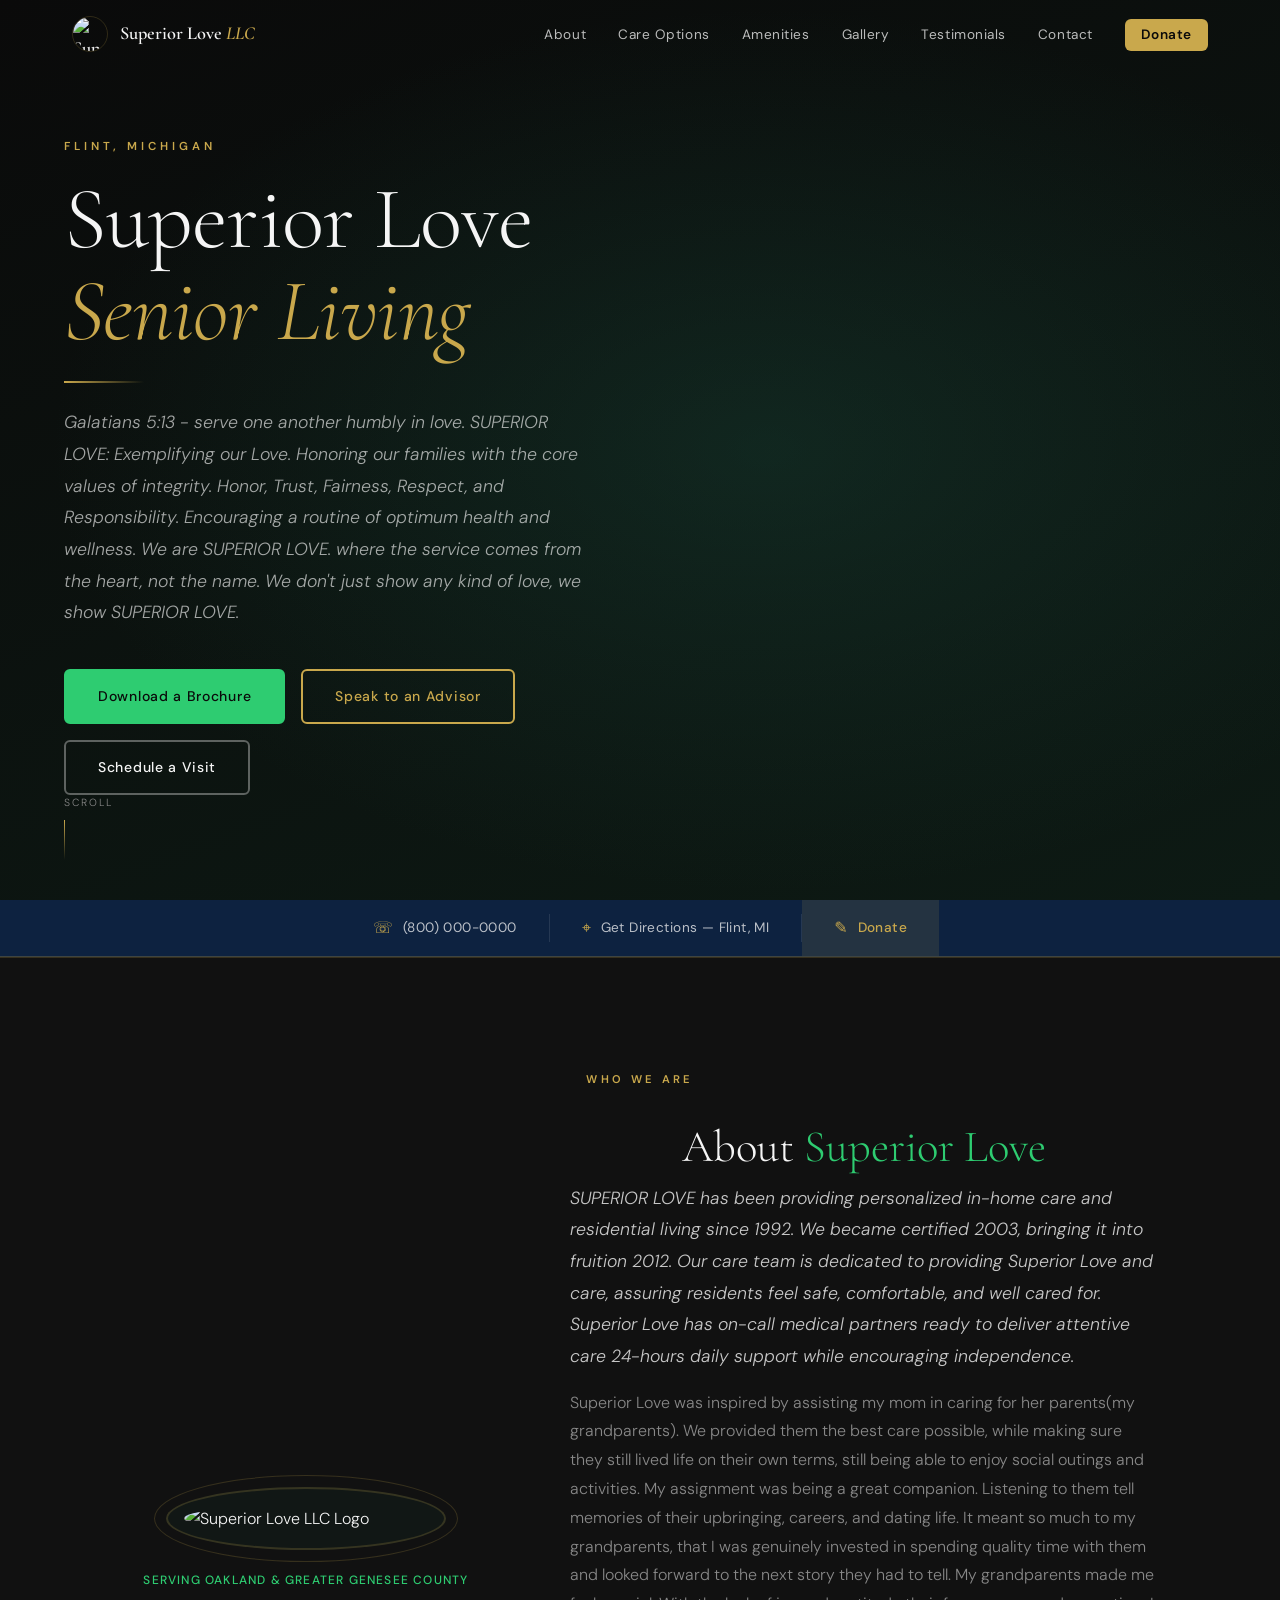
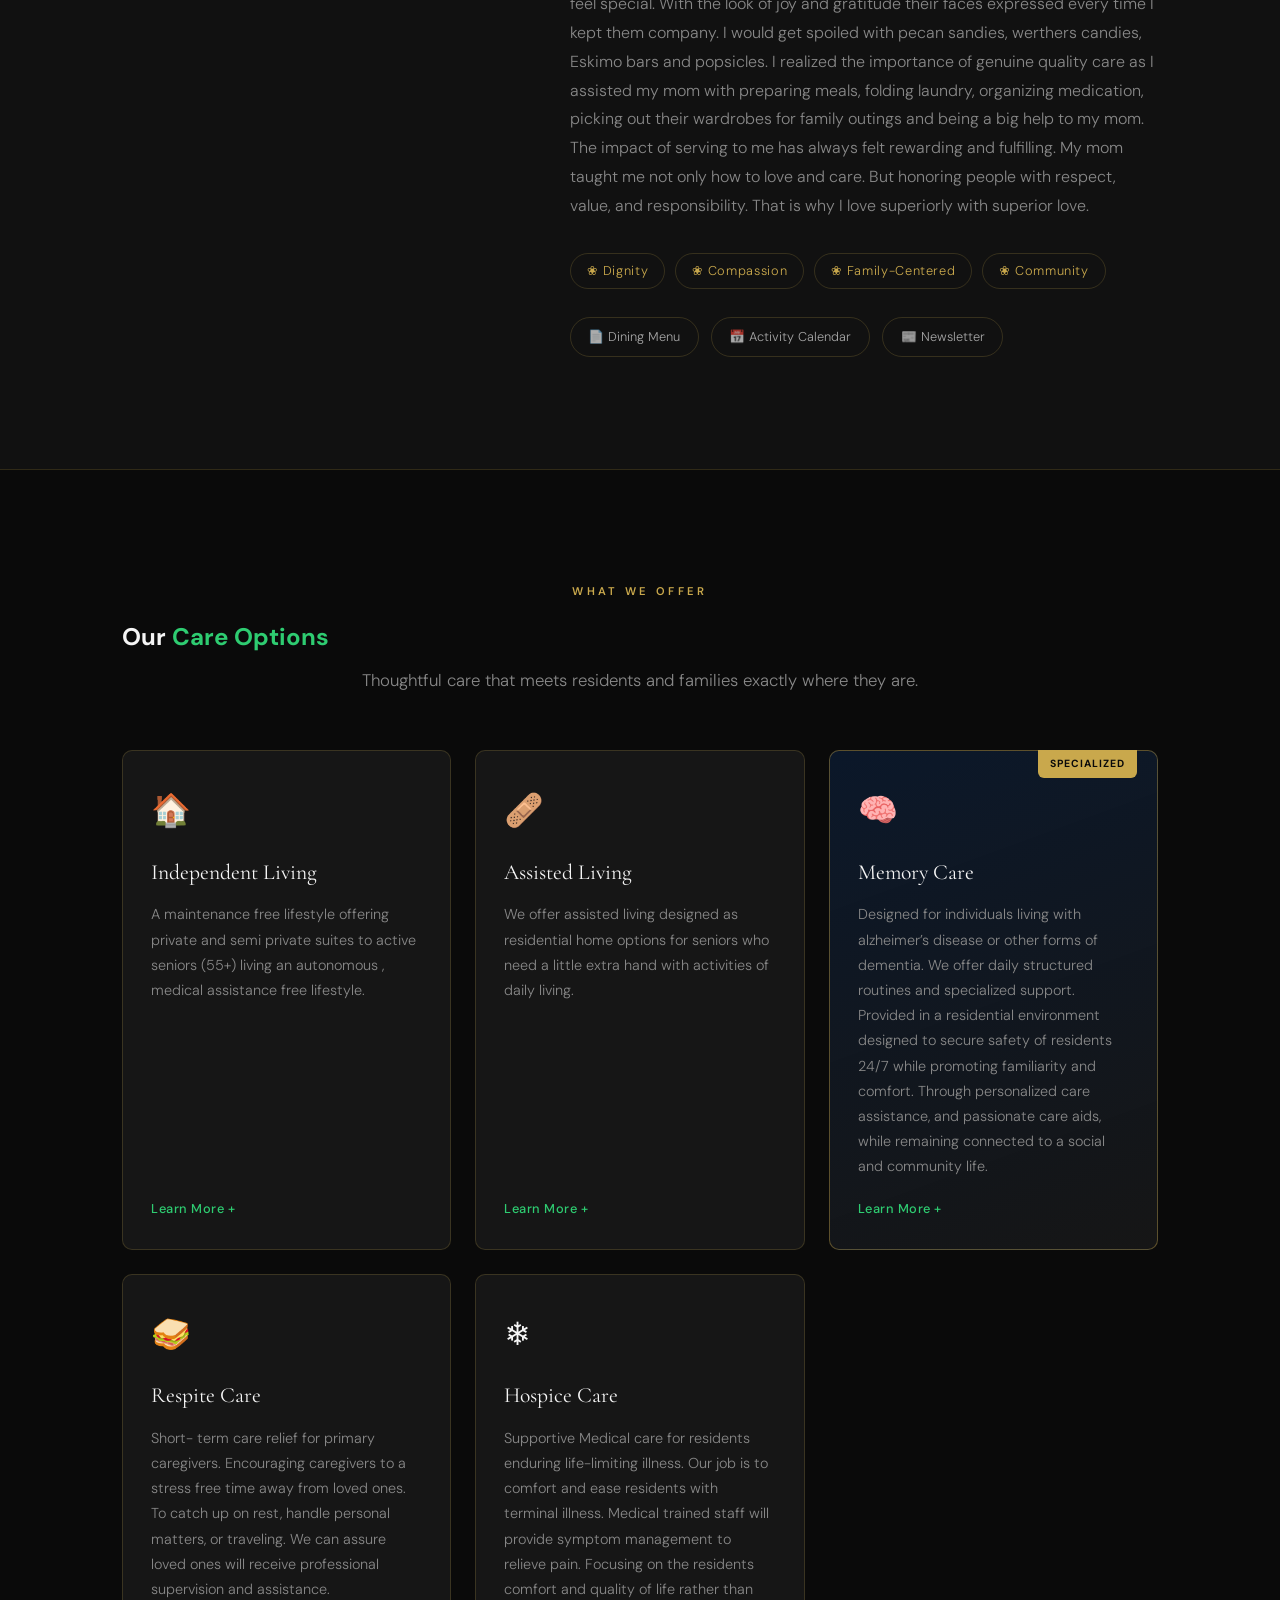
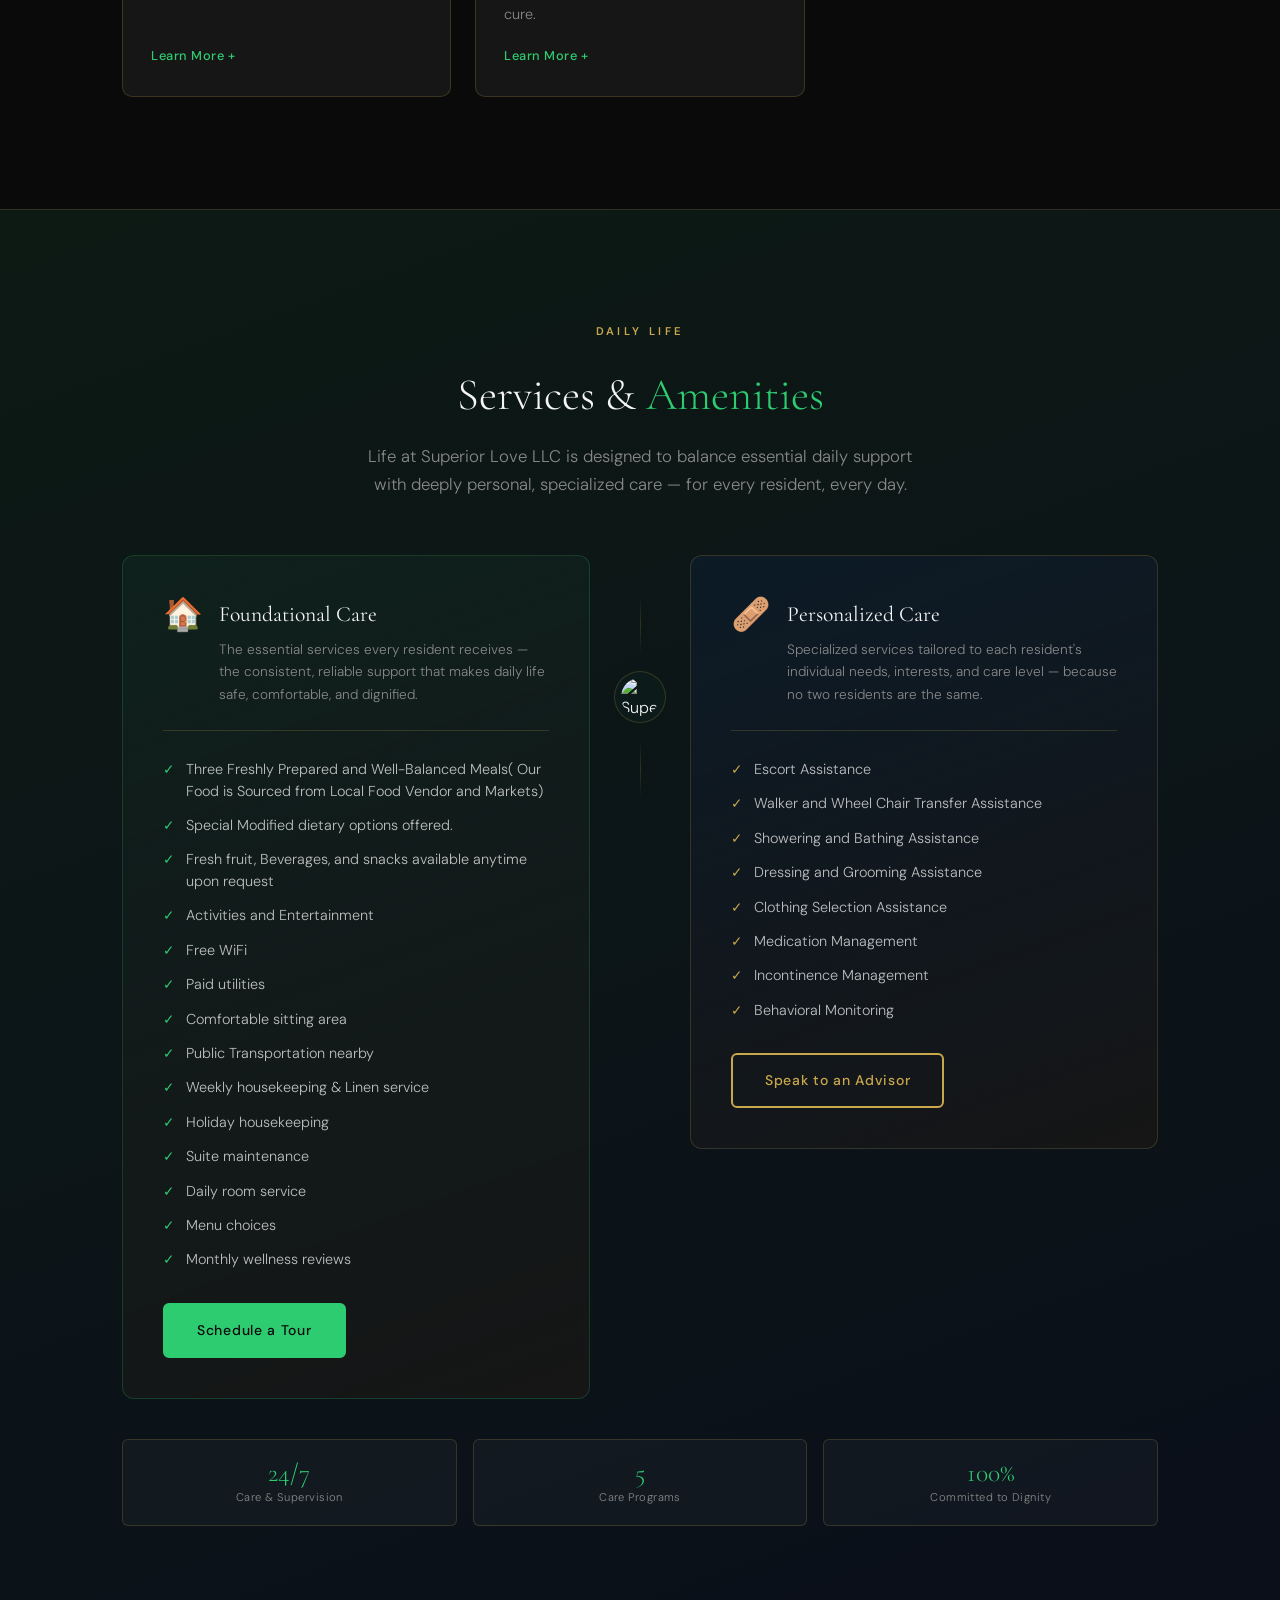
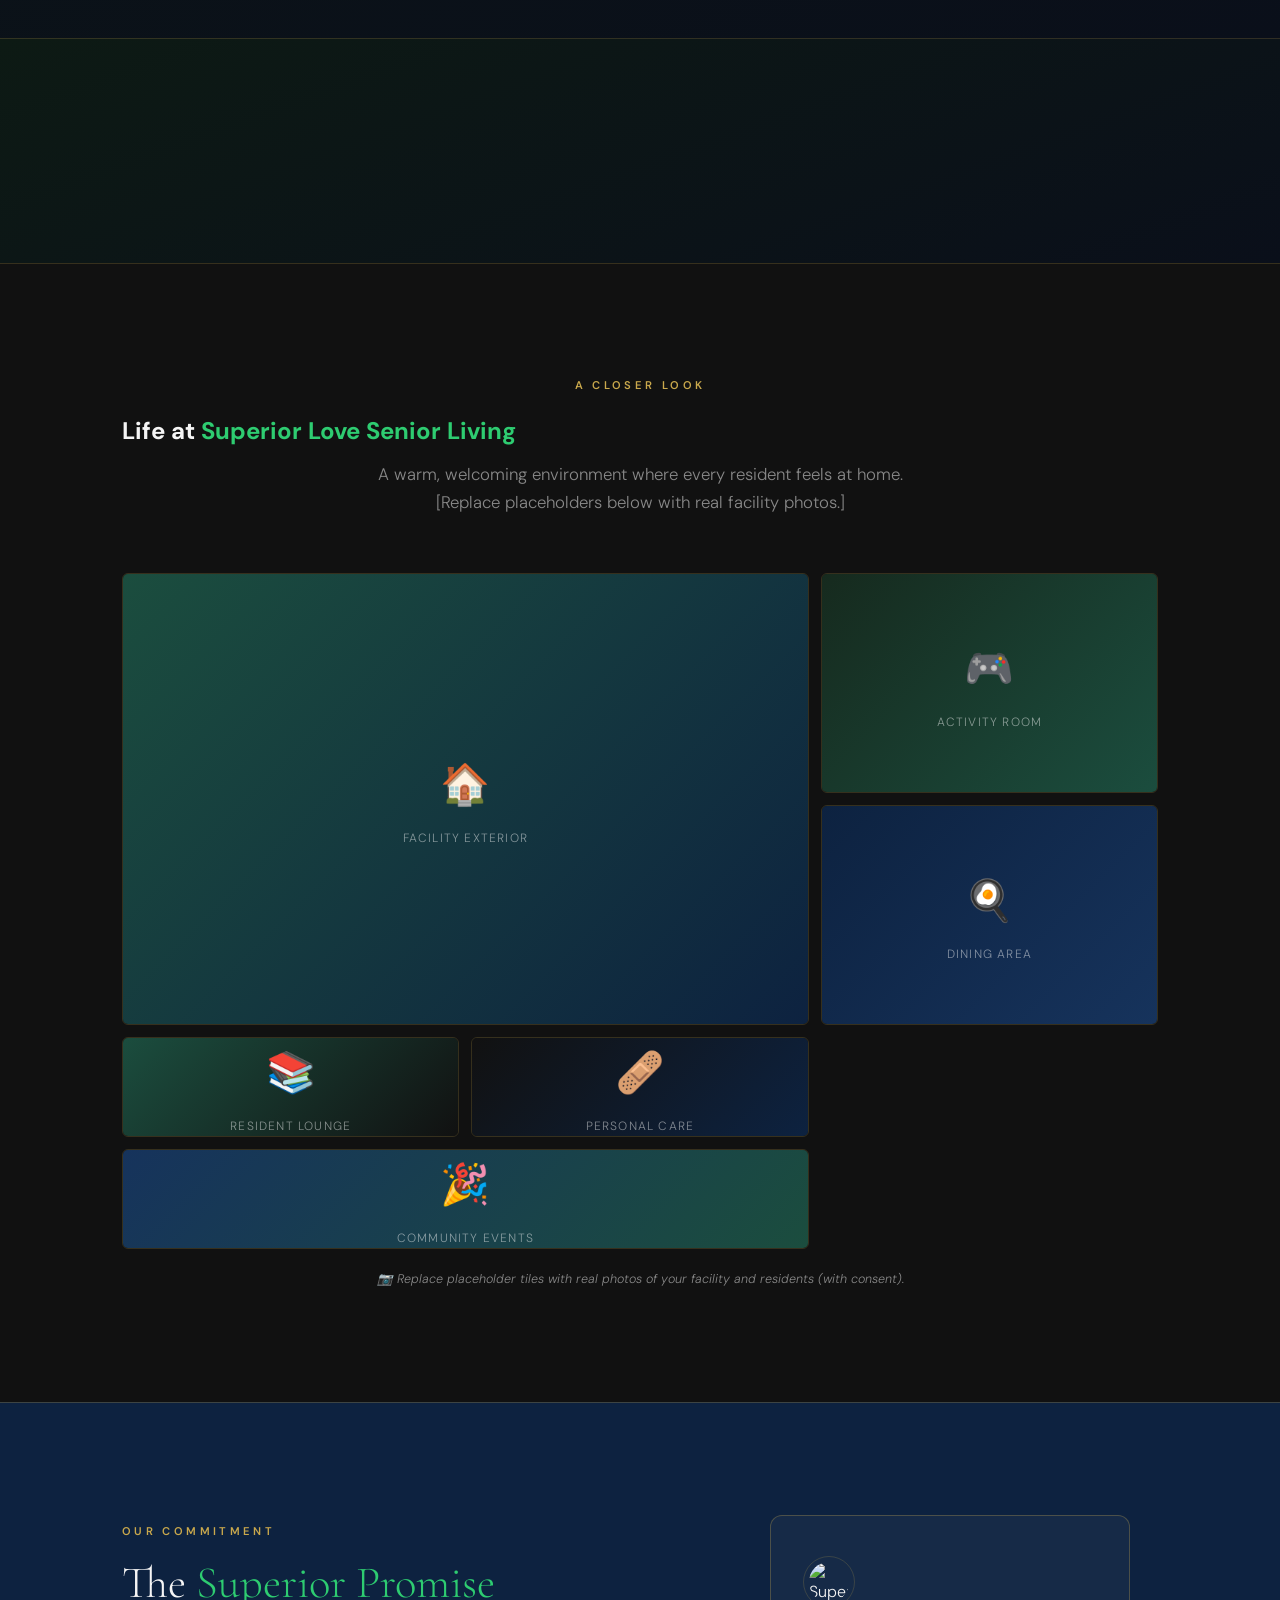
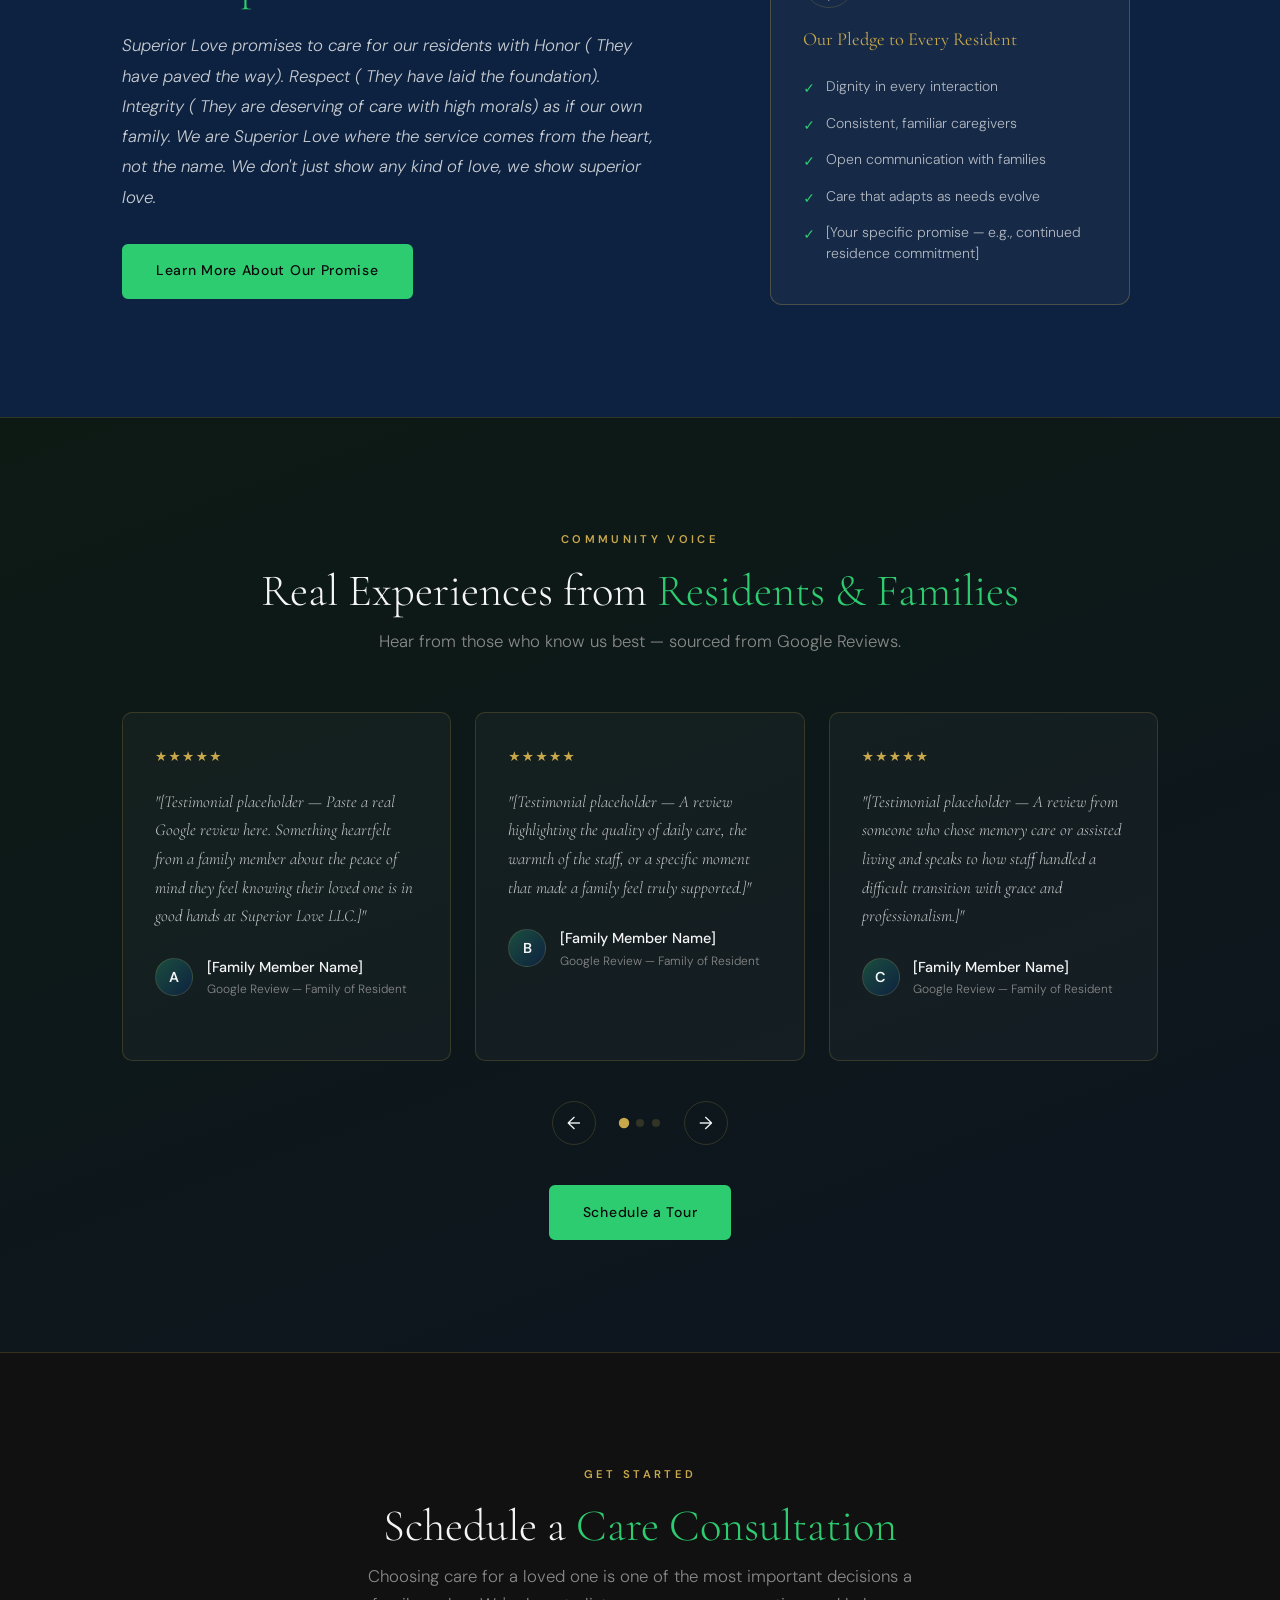
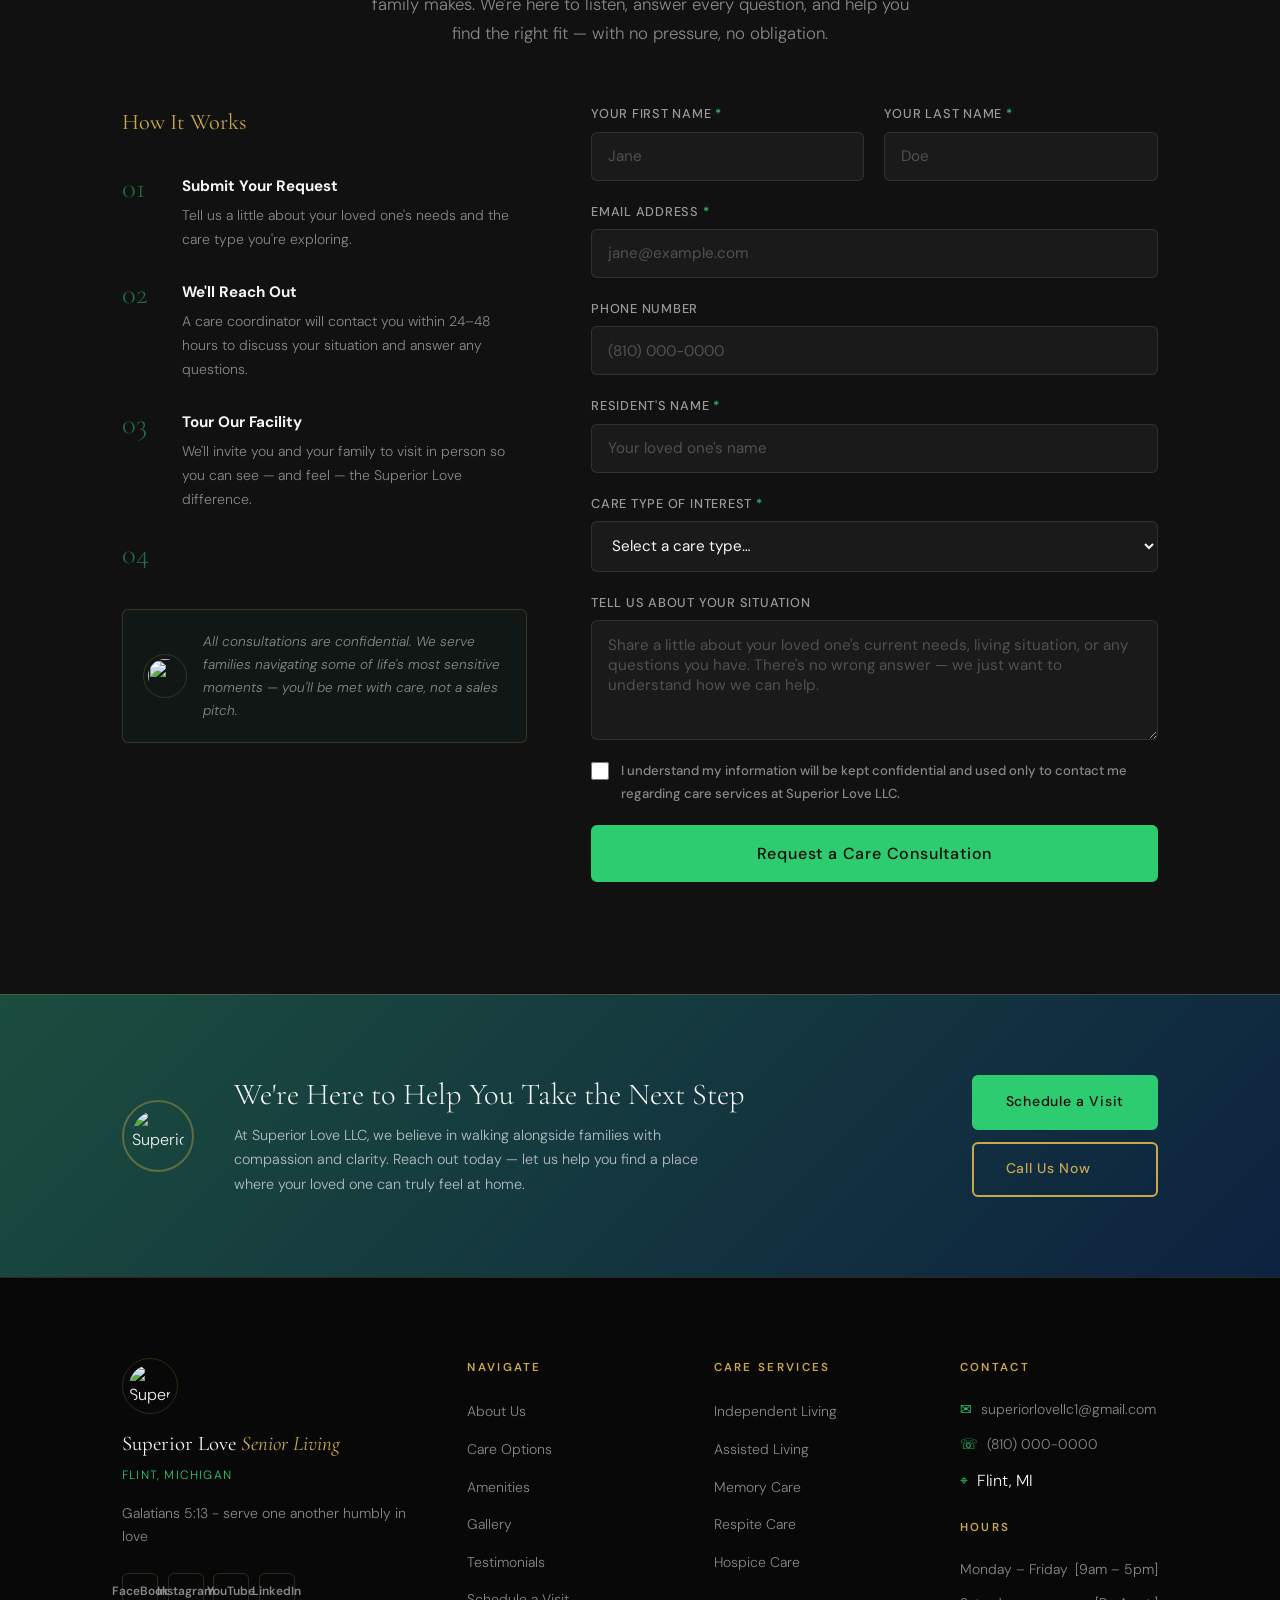
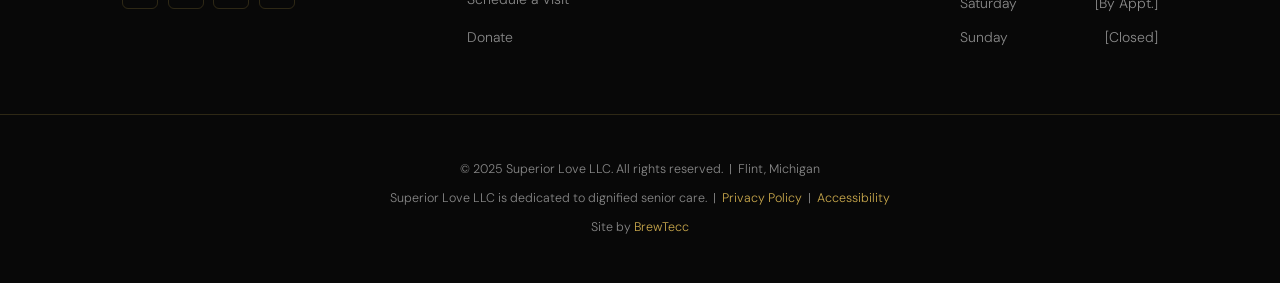
==== index.html @ c1c4e78f "modified:   index.html" ====
<!DOCTYPE html>
<html lang="en">
<head>
  <meta charset="UTF-8" />
  <meta name="viewport" content="width=device-width, initial-scale=1.0" />
  <title>Superior Love LLC — Senior Care Services | Flint, MI</title>
  <meta name="description" content="Superior Love Senior Living provides compassionate senior care in Flint, MI — including Assisted Living, Memory Care, Independent Living, Respite Care, and Hospice Care." />
  <link rel="preconnect" href="https://fonts.googleapis.com" />
  <link rel="preconnect" href="https://fonts.gstatic.com" crossorigin />
  <link href="https://fonts.googleapis.com/css2?family=Cormorant+Garamond:ital,wght@0,300;0,400;0,600;1,300;1,400&family=DM+Sans:wght@300;400;500;600&display=swap" rel="stylesheet" />
  <link rel="stylesheet" href="style.css" />
</head>
<body>

  <!-- ====================================================
       NAVBAR
       ==================================================== -->
  <nav id="navbar">
    <div class="nav-inner">
      <a href="#hero" class="nav-logo">
        <img src="logo.webp" alt="Superior Love Senior Living" />
        <span>Superior Love <em>LLC</em></span>
      </a>
      <button class="hamburger" id="hamburger" aria-label="Toggle menu">
        <span></span><span></span><span></span>
      </button>
      <ul class="nav-links" id="navLinks">
        <li><a href="#about">About</a></li>
        <li><a href="#care-options">Care Options</a></li>
        <li><a href="#amenities">Amenities</a></li>
        <li><a href="#gallery">Gallery</a></li>
        <li><a href="#testimonials">Testimonials</a></li>
        <li><a href="#contact">Contact</a></li>
        <li><a href="donate.html" class="nav-deposit">Donate</a></li>
      </ul>
    </div>
  </nav>

  <!-- ====================================================
       HERO
       ==================================================== -->
  <section id="hero">
    <div class="hero-chakra-bg">
      <img src="logo.webp" alt="" aria-hidden="true" class="chakra-watermark" />
    </div>
    <div class="hero-content">
      <p class="hero-eyebrow">Flint, Michigan</p>
      <h1>Superior Love <span class="italic-gold">Senior Living</span></h1>
      <div class="gold-rule"></div>
      <p class="hero-mission">
        <em>
  <span text-color="italic-gold">Galatians 5:13 - serve one another humbly in love.</span>
            SUPERIOR LOVE: Exemplifying our Love. 
            Honoring our families with the core values of integrity. 
            Honor, Trust, Fairness, Respect, and Responsibility. 
            Encouraging a routine of optimum health and wellness. 
            We are SUPERIOR LOVE. where the service comes from the heart, not the name. 
            We don't just show any kind of love, we show SUPERIOR LOVE.
</em>
      </p>
      <div class="hero-cta-group">
        <a href="#" class="btn btn-primary">Download a Brochure</a>
        <a href="#contact" class="btn btn-ghost">Speak to an Advisor</a>
        <a href="#booking" class="btn btn-outline-white">Schedule a Visit</a>
      </div>
    </div>
    <div class="hero-scroll-hint">
      <span>Scroll</span>
      <div class="scroll-line"></div>
    </div>
  </section>

  <!-- HERO INFO BAR -->
  <div class="hero-info-bar">
    <a href="tel:+18100000000" class="info-bar-item">
      <span class="info-bar-icon">&#9743;</span>
      <span>(800) 000-0000</span> <!-- This is where the main contacting phone number will be placed. Wait for the (800) number -->
    </a>
    <div class="info-bar-divider"></div>
    <a href="https://maps.google.com/?q=Superior+Love+LLC+Flint+MI" target="_blank" rel="noopener" class="info-bar-item">
      <span class="info-bar-icon">&#8982;</span>
      <span>Get Directions — Flint, MI</span>
    </a>
    <div class="info-bar-divider"></div>
    <a href="donate.html" class="info-bar-item info-bar-highlight">
      <span class="info-bar-icon">&#9998;</span>
      <span>Donate</span>
    </a>
  </div>

  <!-- ====================================================
       ABOUT
       ==================================================== -->
  <section id="about">
    <div class="section-label">Who We Are</div>
    <div class="about-inner container">
      <div class="about-image-col">
        <div class="about-img-frame">
          <img src="logo.webp" alt="Superior Love LLC Logo" class="about-logo" />
          <div class="about-img-accent"></div>
        </div>
        <div class="about-tag">Serving Oakland &amp; Greater Genesee County</div>
      </div>
      <div class="about-text-col">
        <h2>About <span class="green-text">Superior Love</span></h2>
        <p class="about-lead">SUPERIOR LOVE has been providing personalized in-home care and residential living since 1992. 
                              We became certified 2003, bringing it into fruition 2012.
                              Our care team is dedicated to providing Superior Love and care, assuring residents feel safe, comfortable, and well cared for. 
                              Superior Love has on-call medical partners ready to deliver attentive care 24-hours daily support while encouraging independence.
        </p>

        <p class="about-body">Superior Love  was inspired by assisting my mom in caring for her parents(my grandparents). 
                              We provided them the best care possible, while making sure they still lived life on their own terms, still being able to enjoy social outings and activities. 
                              My assignment was being a great companion. 
                              Listening to them tell memories of their upbringing, careers, and dating life. 
                              It meant so much to my grandparents, that I was genuinely invested in spending quality time with them and looked forward to the next story they had to tell. 
                              My grandparents made me feel special. 
                              With the look of joy and gratitude their faces expressed every time I kept them company. I would get spoiled with pecan sandies, werthers candies, Eskimo bars and popsicles.
                              I realized the importance of genuine quality care as I assisted my mom with preparing meals, folding laundry, organizing medication, picking out their wardrobes for family outings and being a big help to my mom. 
                              The impact of serving to me has always felt rewarding and fulfilling. 
                              My mom taught me not only how to love and care. 
                              But honoring people with respect, value, and responsibility. 
                              That is why I love superiorly with superior love.</p>
        <div class="about-values">
          <div class="value-chip">&#10048; Dignity</div>
          <div class="value-chip">&#10048; Compassion</div>
          <div class="value-chip">&#10048; Family-Centered</div>
          <div class="value-chip">&#10048; Community</div>
        </div>
        <div class="about-doc-links">
          <a href="#" class="doc-link">&#128196; Dining Menu</a>
          <a href="#" class="doc-link">&#128197; Activity Calendar</a>
          <a href="#" class="doc-link">&#128240; Newsletter</a>
        </div>
      </div>
    </div>
  </section>

  <!-- ====================================================
       CARE OPTIONS
       ==================================================== -->
  <section id="care-options">
    <div class="section-label">What We Offer</div>
    <div class="container">
      <h2>Our <span class="green-text">Care Options</span></h2>
      <p class="section-sub">Thoughtful care that meets residents and families exactly where they are.</p>

      <!-- CARE TILES -->
      <div class="care-tiles">

        <div class="care-tile">
          <div class="care-tile-icon">&#127968;</div>
          <h3>Independent Living</h3>
          <p>A maintenance free lifestyle offering private and semi private suites to active seniors (55+) living  an autonomous , medical assistance free lifestyle. </p>
          <button class="care-tile-expand" aria-expanded="false" data-target="il-detail">Learn More +</button>
          <div class="care-tile-detail" id="il-detail">
            <ul>
              <li>Social programming &amp; life enrichment activities</li>
              <li>Housekeeping and laundry services</li>
              <li>Meal plans with dietary accommodations</li>
              <li>Transportation coordination</li>
              <li>Who it's for: Active seniors needing minimal daily assistance</li>
            </ul>
          </div>
        </div>

        <div class="care-tile">
          <div class="care-tile-icon">&#129657;</div>
          <h3>Assisted Living</h3>
          <p>We offer assisted living designed as residential home options for seniors who need a little extra hand with activities of daily living.</p>
          <button class="care-tile-expand" aria-expanded="false" data-target="al-detail">Learn More +</button>
          <div class="care-tile-detail" id="al-detail">
            <ul>
              <li>24-hour care and supervision</li>
              <li>Assistance with activities of daily living</li>
              <li>Medication management and reminders</li>
              <li>Individualized care plans in coordination with healthcare providers</li>
              <li>Who it's for: Seniors needing regular daily assistance</li>
            </ul>
          </div>
        </div>

        <div class="care-tile care-tile-featured">
          <div class="care-tile-badge">Specialized</div>
          <div class="care-tile-icon">&#129504;</div>
          <h3>Memory Care</h3>
          <p>Designed for individuals living with alzheimer’s disease or other forms of dementia. We offer daily structured routines and specialized support. 
            Provided in a residential environment designed to secure safety of residents 24/7 while promoting familiarity and comfort. 
            Through personalized care assistance, and passionate care aids, while remaining connected to a social and community life.</p>
          <button class="care-tile-expand" aria-expanded="false" data-target="mc-detail">Learn More +</button>
          <div class="care-tile-detail" id="mc-detail">
            <ul>
              <li>Secure environment with specialized safety measures</li>
              <li>Cognitive engagement programming</li>
              <li>24-hour supervision and behavioral support</li>
              <li>Regular family communication and support</li>
              <li>Who it's for: Individuals with Alzheimer's, dementia, or related conditions</li>
            </ul>
          </div>
        </div>

        <div class="care-tile">
          <div class="care-tile-icon">&#129386;</div>
          <h3>Respite Care</h3>
          <p>Short- term care relief for primary caregivers. Encouraging caregivers to a stress free time away from loved ones. 
            To  catch up on rest, handle personal matters, or traveling. 
            We can assure loved ones will receive professional supervision and assistance.</p>
          <button class="care-tile-expand" aria-expanded="false" data-target="rc-detail">Learn More +</button>
          <div class="care-tile-detail" id="rc-detail">
            <ul>
              <li>Flexible duration — hours to several weeks</li>
              <li>All personal care and daily living assistance</li>
              <li>Companionship and social engagement</li>
              <li>Planned or emergency availability</li>
              <li>Who it's for: Family caregivers who need temporary relief</li>
            </ul>
          </div>
        </div>

        <div class="care-tile">
          <div class="care-tile-icon">&#10052;</div>
          <h3>Hospice Care</h3>
          <p>Supportive Medical care for residents enduring life-limiting illness. 
            Our job is to comfort and ease residents with terminal illness. 
            Medical trained staff will provide symptom management to relieve pain. 
            Focusing on the residents comfort and quality of life rather than cure.</p>
          <button class="care-tile-expand" aria-expanded="false" data-target="hc-detail">Learn More +</button>
          <div class="care-tile-detail" id="hc-detail">
            <ul>
              <li>Pain and symptom management</li>
              <li>Emotional and spiritual counseling</li>
              <li>Family support services and bereavement follow-up</li>
              <li>Available in-home, in-facility, or preferred setting</li>
              <li>Who it's for: Individuals with a terminal diagnosis and their families</li>
            </ul>
          </div>
        </div>

      </div>
    </div>
  </section>

  <!-- ====================================================
       AMENITIES
       ==================================================== -->
  <section id="amenities">
  <div class="container">
    <div class="section-label">Daily Life</div>
    <h2 style="text-align:center; font-family:var(--font-display); font-size:clamp(2rem,4vw,2.8rem); font-weight:300; margin-bottom:0.5rem;">Services &amp; <span class="green-text">Amenities</span></h2>
    <p class="section-sub">Life at Superior Love LLC is designed to balance essential daily support with deeply personal, specialized care — for every resident, every day.</p>

    <div class="amenities-split">

      <!-- LEFT: BASIC CARE -->
      <div class="amenities-panel amenities-panel-basic">
        <div class="amenities-panel-header">
          <div class="amenities-panel-icon">&#127968;</div>
          <div>
            <h3>Foundational Care</h3>
            <p>The essential services every resident receives — the consistent, reliable support that makes daily life safe, comfortable, and dignified.</p>
          </div>
        </div>
        <ul class="amenities-list-split">
          <li><span class="amenity-check">&#10003;</span> Three Freshly Prepared and Well-Balanced Meals( Our Food is Sourced from Local Food Vendor and Markets)</li>
          <li><span class="amenity-check">&#10003;</span> Special Modified dietary options offered.</li>
          <li><span class="amenity-check">&#10003;</span> Fresh fruit, Beverages, and snacks available anytime upon request</li>
          <li><span class="amenity-check">&#10003;</span> Activities and Entertainment</li>
          <li><span class="amenity-check">&#10003;</span> Free WiFi</li>
          <li><span class="amenity-check">&#10003;</span> Paid utilities</li>
          <li><span class="amenity-check">&#10003;</span> Comfortable sitting area</li>
          <li><span class="amenity-check">&#10003;</span> Public Transportation nearby</li>
          <li><span class="amenity-check">&#10003;</span> Weekly housekeeping & Linen service</li>
          <li><span class="amenity-check">&#10003;</span> Holiday housekeeping</li>
          <li><span class="amenity-check">&#10003;</span> Suite maintenance</li>
          <li><span class="amenity-check">&#10003;</span> Daily room service</li>
          <li><span class="amenity-check">&#10003;</span> Menu choices</li>
          <li><span class="amenity-check">&#10003;</span> Monthly wellness reviews</li>
        </ul>
        <a href="#booking" class="btn btn-primary" style="margin-top:2rem; display:inline-block;">Schedule a Tour</a>
      </div>

      <!-- DIVIDER -->
      <div class="amenities-divider">
        <div class="amenities-divider-line"></div>
        <img src="logo.webp" alt="Superior Love LLC" class="amenities-divider-logo" />
        <div class="amenities-divider-line"></div>
      </div>

      <!-- RIGHT: PERSONALIZED CARE -->
      <div class="amenities-panel amenities-panel-personal">
        <div class="amenities-panel-header">
          <div class="amenities-panel-icon">&#129657;</div>
          <div>
            <h3>Personalized Care</h3>
            <p>Specialized services tailored to each resident's individual needs, interests, and care level — because no two residents are the same.</p>
          </div>
        </div>
        <ul class="amenities-list-split">
          <li><span class="amenity-check amenity-check-gold">&#10003;</span> Escort Assistance</li>
          <li><span class="amenity-check amenity-check-gold">&#10003;</span> Walker and Wheel Chair Transfer Assistance</li>
          <li><span class="amenity-check amenity-check-gold">&#10003;</span> Showering and Bathing Assistance</li>
          <li><span class="amenity-check amenity-check-gold">&#10003;</span> Dressing and Grooming Assistance</li>
          <li><span class="amenity-check amenity-check-gold">&#10003;</span> Clothing Selection Assistance</li>
          <li><span class="amenity-check amenity-check-gold">&#10003;</span> Medication Management</li>
          <li><span class="amenity-check amenity-check-gold">&#10003;</span> Incontinence Management</li>
          <li><span class="amenity-check amenity-check-gold">&#10003;</span> Behavioral Monitoring</li>
        </ul>
        <a href="#contact" class="btn btn-ghost" style="margin-top:2rem; display:inline-block;">Speak to an Advisor</a>
      </div>

    </div>

    <!-- STATS ROW (moved from old visual column) -->
    <div class="amenities-stats-row">
      <div class="amenities-stat">
        <span class="stat-number">24/7</span>
        <span class="stat-label">Care &amp; Supervision</span>
      </div>
      <div class="amenities-stat">
        <span class="stat-number">5</span>
        <span class="stat-label">Care Programs</span>
      </div>
      <div class="amenities-stat">
        <span class="stat-number">100%</span>
        <span class="stat-label">Committed to Dignity</span>
      </div>
    </div>
  </div>
</section>
  <section id="amenities">
    <div class="amenities-inner">
      <div class="amenities-text">
        <div class="section-label" style="text-align:left;">Daily Life</div>
        <h2>Services &amp; <span class="green-text">Amenities</span></h2>
        <p class="amenities-sub">Life at Superior Love Senior Living is designed to balance daily support with meaningful moments, genuine connection, and the simple comforts of home.</p>
        <ul class="amenities-list">
          <li><span class="amenity-check">&#10003;</span> 24-hour care and supervision</li>
          <li><span class="amenity-check">&#10003;</span> Assistance with activities of daily living</li>
          <li><span class="amenity-check">&#10003;</span> Medication management</li>
          <li><span class="amenity-check">&#10003;</span> Housekeeping and laundry</li>
          <li><span class="amenity-check">&#10003;</span> Three daily meals with snacks and dietary accommodations</li>
          <li><span class="amenity-check">&#10003;</span> Social activities and life enrichment programs</li>
          <li><span class="amenity-check">&#10003;</span> Spiritual care and optional worship opportunities</li>
          <li><span class="amenity-check">&#10003;</span> Care coordination with home health, hospice, and therapy providers</li>
          <li><span class="amenity-check">&#10003;</span> Secure memory care environment with added safety measures</li>
          <li><span class="amenity-check">&#10003;</span> Transportation assistance</li>
        </ul>
        <a href="#booking" class="btn btn-primary" style="margin-top:2rem; display:inline-block;">Schedule a Tour</a>
      </div>
      <div class="amenities-visual">
        <div class="amenities-logo-display">
          <img src="logo.webp" alt="Superior Love LLC" class="amenities-logo" />
          <div class="amenities-ring amenities-ring-1"></div>
          <div class="amenities-ring amenities-ring-2"></div>
          <div class="amenities-ring amenities-ring-3"></div>
        </div>
        <div class="amenities-stat-group">
          <div class="amenities-stat">
            <span class="stat-number">24/7</span>
            <span class="stat-label">Care &amp; Supervision</span>
          </div>
          <div class="amenities-stat">
            <span class="stat-number">5</span>
            <span class="stat-label">Care Programs</span>
          </div>
          <div class="amenities-stat">
            <span class="stat-number">100%</span>
            <span class="stat-label">Committed to Dignity</span>
          </div>
        </div>
      </div>
    </div>
  </section>

  <!-- ====================================================
       GALLERY
       ==================================================== -->
  <section id="gallery">
    <div class="section-label">A Closer Look</div>
    <div class="container">
      <h2>Life at <span class="green-text">Superior Love Senior Living</span></h2>
      <p class="section-sub">A warm, welcoming environment where every resident feels at home. [Replace placeholders below with real facility photos.]</p>

      <div class="gallery-grid">
        <div class="gallery-item gallery-item-large" data-caption="Our welcoming common area">
          <div class="gallery-placeholder gp-1">
            <span>&#127968;</span>
            <p>Facility Exterior</p>
          </div>
          <div class="gallery-overlay"><span>&#128247;</span></div>
        </div>
        <div class="gallery-item" data-caption="Residents enjoying activities together">
          <div class="gallery-placeholder gp-2">
            <span>&#127918;</span>
            <p>Activity Room</p>
          </div>
          <div class="gallery-overlay"><span>&#128247;</span></div>
        </div>
        <div class="gallery-item" data-caption="Shared dining space with warm lighting">
          <div class="gallery-placeholder gp-3">
            <span>&#127859;</span>
            <p>Dining Area</p>
          </div>
          <div class="gallery-overlay"><span>&#128247;</span></div>
        </div>
        <div class="gallery-item" data-caption="Comfortable resident lounge">
          <div class="gallery-placeholder gp-4">
            <span>&#128218;</span>
            <p>Resident Lounge</p>
          </div>
          <div class="gallery-overlay"><span>&#128247;</span></div>
        </div>
        <div class="gallery-item" data-caption="Caregiver and resident one-on-one time">
          <div class="gallery-placeholder gp-5">
            <span>&#129657;</span>
            <p>Personal Care</p>
          </div>
          <div class="gallery-overlay"><span>&#128247;</span></div>
        </div>
        <div class="gallery-item gallery-item-wide" data-caption="Group engagement and wellness activities">
          <div class="gallery-placeholder gp-6">
            <span>&#127881;</span>
            <p>Community Events</p>
          </div>
          <div class="gallery-overlay"><span>&#128247;</span></div>
        </div>
      </div>
      <p class="gallery-note">&#128247; Replace placeholder tiles with real photos of your facility and residents (with consent).</p>
    </div>
  </section>

  <!-- ====================================================
       PROMISE / FOUNDATION
       ==================================================== -->
  <section id="promise">
    <div class="promise-inner container">
      <div class="promise-text">
        <div class="section-label" style="text-align:left;">Our Commitment</div>
        <h2>The <span class="green-text">Superior Promise</span></h2>
        <p class="promise-lead">Superior Love promises to care for our residents with Honor ( They have paved the way). 
                                Respect ( They have laid the foundation). 
                                Integrity ( They are deserving of care with high morals) as if our own family. 
                                We are Superior Love where the service comes from the heart, not the name. 
                                We don't just show any kind of love, we show superior love.</p>

        <p class="promise-body"></p>
        <a href="#contact" class="btn btn-primary">Learn More About Our Promise</a>
      </div>
      <div class="promise-visual">
        <div class="promise-card">
          <img src="logo.webp" alt="Superior Love LLC" class="promise-logo" />
          <h4>Our Pledge to Every Resident</h4>
          <ul class="promise-list">
            <li><span>&#10003;</span> Dignity in every interaction</li>
            <li><span>&#10003;</span> Consistent, familiar caregivers</li>
            <li><span>&#10003;</span> Open communication with families</li>
            <li><span>&#10003;</span> Care that adapts as needs evolve</li>
            <li><span>&#10003;</span> [Your specific promise — e.g., continued residence commitment]</li>
          </ul>
        </div>
      </div>
    </div>
  </section>

  <!-- ====================================================
       TESTIMONIALS
       ==================================================== -->
  <section id="testimonials">
    <div class="section-label">Community Voice</div>
    <div class="container">
      <h2>Real Experiences from <span class="green-text">Residents &amp; Families</span></h2>
      <p class="section-sub">Hear from those who know us best — sourced from Google Reviews.</p>

      <div class="carousel-wrapper">
        <div class="carousel-track" id="carouselTrack">

          <div class="testimonial-card">
            <div class="stars">&#9733;&#9733;&#9733;&#9733;&#9733;</div>
            <blockquote>"[Testimonial placeholder — Paste a real Google review here. Something heartfelt from a family member about the peace of mind they feel knowing their loved one is in good hands at Superior Love LLC.]"</blockquote>
            <div class="reviewer">
              <div class="reviewer-avatar">A</div>
              <div>
                <strong>[Family Member Name]</strong>
                <span>Google Review — Family of Resident</span>
              </div>
            </div>
          </div>

          <div class="testimonial-card">
            <div class="stars">&#9733;&#9733;&#9733;&#9733;&#9733;</div>
            <blockquote>"[Testimonial placeholder — A review highlighting the quality of daily care, the warmth of the staff, or a specific moment that made a family feel truly supported.]"</blockquote>
            <div class="reviewer">
              <div class="reviewer-avatar">B</div>
              <div>
                <strong>[Family Member Name]</strong>
                <span>Google Review — Family of Resident</span>
              </div>
            </div>
          </div>

          <div class="testimonial-card">
            <div class="stars">&#9733;&#9733;&#9733;&#9733;&#9733;</div>
            <blockquote>"[Testimonial placeholder — A review from someone who chose memory care or assisted living and speaks to how staff handled a difficult transition with grace and professionalism.]"</blockquote>
            <div class="reviewer">
              <div class="reviewer-avatar">C</div>
              <div>
                <strong>[Family Member Name]</strong>
                <span>Google Review — Family of Resident</span>
              </div>
            </div>
          </div>

          <div class="testimonial-card">
            <div class="stars">&#9733;&#9733;&#9733;&#9733;&#9733;</div>
            <blockquote>"[Testimonial placeholder — A review about respite care or a short-term placement that exceeded expectations and gave a caregiver real peace of mind.]"</blockquote>
            <div class="reviewer">
              <div class="reviewer-avatar">D</div>
              <div>
                <strong>[Family Member Name]</strong>
                <span>Google Review — Family of Resident</span>
              </div>
            </div>
          </div>

          <div class="testimonial-card">
            <div class="stars">&#9733;&#9733;&#9733;&#9733;&#9733;</div>
            <blockquote>"[Testimonial placeholder — A review emphasizing the local community connection — the Flint and Genesee County roots, and what it means to choose a local care provider who is genuinely invested in the community.]"</blockquote>
            <div class="reviewer">
              <div class="reviewer-avatar">E</div>
              <div>
                <strong>[Family Member Name]</strong>
                <span>Google Review — Family of Resident</span>
              </div>
            </div>
          </div>

        </div>

        <div class="carousel-controls">
          <button class="carousel-btn" id="prevBtn" aria-label="Previous">&#8592;</button>
          <div class="carousel-dots" id="carouselDots"></div>
          <button class="carousel-btn" id="nextBtn" aria-label="Next">&#8594;</button>
        </div>
      </div>

      <div class="testimonials-cta">
        <a href="#booking" class="btn btn-primary">Schedule a Tour</a>
      </div>
    </div>
  </section>

  <!-- ====================================================
       TEAM
       ==================================================== -->
  
  <!-- ====================================================
       BOOKING / CONTACT FORM
       ==================================================== -->
  <section id="booking">
    <div class="section-label">Get Started</div>
    <div class="container">
      <h2>Schedule a <span class="green-text">Care Consultation</span></h2>
      <p class="section-sub">Choosing care for a loved one is one of the most important decisions a family makes. We're here to listen, answer every question, and help you find the right fit — with no pressure, no obligation.</p>

      <div class="booking-inner">
        <div class="booking-info">
          <h3>How It Works</h3>
          <div class="info-step">
            <div class="step-num">01</div>
            <div>
              <strong>Submit Your Request</strong>
              <p>Tell us a little about your loved one's needs and the care type you're exploring.</p>
            </div>
          </div>
          <div class="info-step">
            <div class="step-num">02</div>
            <div>
              <strong>We'll Reach Out</strong>
              <p>A care coordinator will contact you within 24–48 hours to discuss your situation and answer any questions.</p>
            </div>
          </div>
          <div class="info-step">
            <div class="step-num">03</div>
            <div>
              <strong>Tour Our Facility</strong>
              <p>We'll invite you and your family to visit in person so you can see — and feel — the Superior Love difference.</p>
            </div>
          </div>
          <div class="info-step">
            <div class="step-num">04</div>
          </div>
          <div class="booking-note">
            <img src="logo.webp" alt="" class="booking-note-logo" />
            <p>All consultations are confidential. We serve families navigating some of life's most sensitive moments — you'll be met with care, not a sales pitch.</p>
          </div>
        </div>


        <!--
        FORMSPREE ACCOUNT AND ANALYTICS GATHERING METHOD (no javascript implementation)
        -->
        <form class="booking-form" action="https://formspree.io/f/YOUR_FORM_ID" method="POST">
          <div class="form-row">
            <div class="form-group">
              <label for="fname">Your First Name <span class="required">*</span></label>
              <input type="text" id="fname" name="first_name" placeholder="Jane" required />
            </div>
            <div class="form-group">
              <label for="lname">Your Last Name <span class="required">*</span></label>
              <input type="text" id="lname" name="last_name" placeholder="Doe" required />
            </div>
          </div>
          <div class="form-group">
            <label for="email">Email Address <span class="required">*</span></label>
            <input type="email" id="email" name="email" placeholder="jane@example.com" required />
          </div>
          <div class="form-group">
            <label for="phone">Phone Number</label>
            <input type="tel" id="phone" name="phone" placeholder="(810) 000-0000" />
          </div>
          <div class="form-group">
            <label for="resident-name">Resident's Name <span class="required">*</span></label>
            <input type="text" id="resident-name" name="resident_name" placeholder="Your loved one's name" required />
          </div>
          <div class="form-group">
            <label for="service">Care Type of Interest <span class="required">*</span></label>
            <select id="service" name="service" required>
              <option value="" disabled selected>Select a care type…</option>
              <option>Independent Living</option>
              <option>Assisted Living</option>
              <option>Memory Care</option>
              <option>Respite Care</option>
              <option>Hospice Care</option>
              <option>Not Sure Yet — I'd like guidance</option>
            </select>
          </div>
          <div class="form-group">
            <label for="message">Tell Us About Your Situation</label>
            <textarea id="message" name="message" rows="4" placeholder="Share a little about your loved one's current needs, living situation, or any questions you have. There's no wrong answer — we just want to understand how we can help."></textarea>
          </div>
          <div class="form-group form-check">
            <input type="checkbox" id="consent" name="consent" required />
            <label for="consent">I understand my information will be kept confidential and used only to contact me regarding care services at Superior Love LLC.</label>
          </div>
          <button type="submit" class="btn btn-primary btn-full">Request a Care Consultation</button>
        </form>
      </div>
    </div>
  </section>

  <!-- ====================================================
       BOTTOM CTA BANNER
       ==================================================== -->
  <section id="cta-banner">
    <div class="cta-banner-chakra">
      <img src="logo.webp" alt="" aria-hidden="true" />
    </div>
    <div class="cta-banner-inner container">
      <img src="logo.webp" alt="Superior Love LLC" class="cta-banner-logo" />
      <div class="cta-banner-text">
        <h2>We're Here to Help You Take the Next Step</h2>
        <p>At Superior Love LLC, we believe in walking alongside families with compassion and clarity. Reach out today — let us help you find a place where your loved one can truly feel at home.</p>
      </div>
      <div class="cta-banner-actions">
        <a href="#booking" class="btn btn-primary">Schedule a Visit</a>
        <a href="tel:+18100000000" class="btn btn-ghost">Call Us Now</a>
      </div>
    </div>
  </section>

  <!-- ====================================================
       FOOTER
       ==================================================== -->
  <footer id="contact">
    <div class="footer-top">
      <div class="container footer-grid">

        <div class="footer-brand">
          <img src="logo.webp" alt="Superior Love LLC" class="footer-logo" />
          <p class="footer-tagline">Superior Love <em>Senior Living</em></p>
          <p class="footer-city">Flint, Michigan</p>
          <p class="footer-desc">Galatians 5:13 - serve one another humbly in love</p>
          <div class="social-links">
            <a href="#" aria-label="Facebook" class="social-btn">FaceBook</a>
            <a href="#" aria-label="Instagram" class="social-btn">Instagram</a>
            <a href="#" aria-label="YouTube" class="social-btn">YouTube</a>
            <a href="#" aria-label="LinkedIn" class="social-btn">LinkedIn</a>
          </div>
        </div>

        <div class="footer-col">
          <h4>Navigate</h4>
          <ul>
            <li><a href="#about">About Us</a></li>
            <li><a href="#care-options">Care Options</a></li>
            <li><a href="#amenities">Amenities</a></li>
            <li><a href="#gallery">Gallery</a></li>
            <li><a href="#testimonials">Testimonials</a></li>
            <li><a href="#booking">Schedule a Visit</a></li>
            <li><a href="donate.html">Donate</a></li>
          </ul>
        </div>

        <div class="footer-col">
          <h4>Care Services</h4>
          <ul>
            <li><a href="#care-options">Independent Living</a></li>
            <li><a href="#care-options">Assisted Living</a></li>
            <li><a href="#care-options">Memory Care</a></li>
            <li><a href="#care-options">Respite Care</a></li>
            <li><a href="#care-options">Hospice Care</a></li>
          </ul>
        </div>

        <div class="footer-col">
          <h4>Contact</h4>
          <ul class="contact-list">
            <li>
              <span class="contact-icon">&#9993;</span>
              <a href="mailto:superiorlovellc1@gmail.com">superiorlovellc1@gmail.com</a>
            </li>
            <li>
              <span class="contact-icon">&#9743;</span>
              <a href="tel:+18100000000">(810) 000-0000</a>
            </li>
            <li>
              <span class="contact-icon">&#8982;</span>
              <span>Flint, MI</span>
            </li>
          </ul>
          <h4 style="margin-top:1.5rem;">Hours</h4>
          <ul class="hours-list">
            <li><span>Monday – Friday</span><span>[9am – 5pm]</span></li>
            <li><span>Saturday</span><span>[By Appt.]</span></li>
            <li><span>Sunday</span><span>[Closed]</span></li>
          </ul>
        </div>

      </div>
    </div>
    <div class="footer-bottom">
      <div class="container footer-bottom-inner">
        <p>&copy; 2025 Superior Love LLC. All rights reserved. &nbsp;|&nbsp; Flint, Michigan</p>
        <p>Superior Love LLC is dedicated to dignified senior care. &nbsp;|&nbsp; <a href="#">Privacy Policy</a> &nbsp;|&nbsp; <a href="#">Accessibility</a></p>
        <p class="footer-credit">Site by <a href="https://brewtecc.online" target="_blank" rel="noopener">BrewTecc</a></p>
      </div>
    </div>
  </footer>

  <!-- GALLERY LIGHTBOX -->
  <div id="lightbox" class="lightbox" hidden>
    <button class="lightbox-close" id="lightboxClose">&#10005;</button>
    <div class="lightbox-content">
      <div class="lightbox-media" id="lightboxMedia"></div>
      <p class="lightbox-caption" id="lightboxCaption"></p>
    </div>
  </div>

  <script src="main.js"></script>
</body>
</html>
---- style.css ----
/* ============================================================
   SUPERIOR LOVE LLC — Main Stylesheet
   Palette: Near-black | Forest Green | Emerald | Navy | Gold
   Type: Cormorant Garamond (display) + DM Sans (body)
   ============================================================ */

:root {
  --black:      #0A0A0A;
  --dark:       #111111;
  --dark-card:  #161616;
  --forest:     #1B4D3E;
  --emerald:    #2ECC71;
  --emerald-dk: #27ae60;
  --navy:       #0D2240;
  --navy-light: #16335C;
  --gold:       #C9A84C;
  --gold-light: #E2C06F;
  --white:      #F5F5F5;
  --muted:      #888888;
  --border:     rgba(201,168,76,0.2);

  --font-display: 'Cormorant Garamond', Georgia, serif;
  --font-body:    'DM Sans', system-ui, sans-serif;

  --radius: 6px;
  --transition: 0.35s cubic-bezier(0.4, 0, 0.2, 1);
  --shadow: 0 4px 24px rgba(0,0,0,0.45);
  --shadow-hover: 0 8px 40px rgba(0,0,0,0.6);
}

/* ---- RESET ---- */
*, *::before, *::after { box-sizing: border-box; margin: 0; padding: 0; }
html { scroll-behavior: smooth; font-size: 16px; }
body {
  background: var(--black);
  color: var(--white);
  font-family: var(--font-body);
  font-weight: 300;
  line-height: 1.7;
  overflow-x: hidden;
}
img { display: block; max-width: 100%; }
a { color: inherit; text-decoration: none; }
ul { list-style: none; }
button { cursor: pointer; background: none; border: none; font-family: inherit; }

/* ---- UTILITY ---- */
.container { max-width: 1100px; margin: 0 auto; padding: 0 2rem; }
.green-text { color: var(--emerald); }
.italic-gold { font-style: italic; color: var(--gold); }
.gold-rule {
  width: 80px; height: 2px;
  background: linear-gradient(90deg, var(--gold), transparent);
  margin: 1.5rem 0;
}
.section-label {
  text-align: center;
  font-family: var(--font-body);
  font-size: 0.7rem;
  font-weight: 600;
  letter-spacing: 0.3em;
  text-transform: uppercase;
  color: var(--gold);
  margin-bottom: 1rem;
}
.section-sub {
  text-align: center;
  color: var(--muted);
  font-size: 1.05rem;
  max-width: 560px;
  margin: 0 auto 3.5rem;
}

/* ---- BUTTONS ---- */
.btn {
  display: inline-block;
  padding: 0.85rem 2rem;
  border-radius: var(--radius);
  font-family: var(--font-body);
  font-size: 0.875rem;
  font-weight: 500;
  letter-spacing: 0.05em;
  transition: all var(--transition);
  cursor: pointer;
}
.btn-primary {
  background: var(--emerald);
  color: var(--black);
  border: 2px solid var(--emerald);
}
.btn-primary:hover {
  background: var(--emerald-dk);
  border-color: var(--emerald-dk);
  transform: translateY(-2px);
  box-shadow: 0 8px 24px rgba(46,204,113,0.3);
}
.btn-ghost {
  background: transparent;
  color: var(--gold);
  border: 2px solid var(--gold);
}
.btn-ghost:hover {
  background: var(--gold);
  color: var(--black);
  transform: translateY(-2px);
}
.btn-full { width: 100%; text-align: center; padding: 1rem; font-size: 1rem; }
.btn-sm { padding: 0.6rem 1.2rem; font-size: 0.8rem; }
.inline-link { color: var(--emerald); text-decoration: underline; }

/* ============================================================
   NAVBAR
   ============================================================ */
#navbar {
  position: fixed;
  top: 0; left: 0; right: 0;
  z-index: 1000;
  padding: 1rem 0;
  transition: background var(--transition), padding var(--transition), backdrop-filter var(--transition);
}
#navbar.scrolled {
  background: rgba(10, 10, 10, 0.96);
  backdrop-filter: blur(12px);
  padding: 0.6rem 0;
  border-bottom: 1px solid var(--border);
}
.nav-inner {
  max-width: 1200px;
  margin: 0 auto;
  padding: 0 2rem;
  display: flex;
  align-items: center;
  justify-content: space-between;
}
.nav-logo {
  display: flex;
  align-items: center;
  gap: 0.75rem;
  font-family: var(--font-display);
  font-size: 1.15rem;
  font-weight: 600;
  color: var(--white);
}
.nav-logo img {
  width: 36px; height: 36px;
  object-fit: contain;
  border-radius: 50%;
  border: 1px solid var(--border);
}
.nav-logo em { color: var(--gold); font-style: italic; }

.nav-links {
  display: flex;
  align-items: center;
  gap: 2rem;
}
.nav-links a {
  font-size: 0.85rem;
  font-weight: 400;
  letter-spacing: 0.04em;
  color: rgba(245,245,245,0.75);
  transition: color var(--transition);
  position: relative;
}
.nav-links a::after {
  content: '';
  position: absolute;
  bottom: -3px; left: 0;
  width: 0; height: 1px;
  background: var(--emerald);
  transition: width var(--transition);
}
.nav-links a:hover { color: var(--white); }
.nav-links a:hover::after { width: 100%; }
.nav-deposit {
  background: var(--gold) !important;
  color: var(--black) !important;
  padding: 0.45rem 1rem;
  border-radius: var(--radius);
  font-weight: 600 !important;
}
.nav-deposit::after { display: none !important; }
.nav-deposit:hover { background: var(--gold-light) !important; }

.hamburger { display: none; flex-direction: column; gap: 5px; padding: 4px; }
.hamburger span {
  display: block; width: 24px; height: 2px;
  background: var(--white);
  transition: all var(--transition);
}

/* ============================================================
   HERO
   ============================================================ */
#hero {
  min-height: 100vh;
  display: flex;
  flex-direction: column;
  justify-content: center;
  align-items: flex-start;
  padding: 8rem 4rem 6rem;
  position: relative;
  overflow: hidden;
  background: radial-gradient(ellipse 80% 70% at 60% 50%, rgba(27,77,62,0.35) 0%, transparent 70%),
              linear-gradient(160deg, #0A0A0A 0%, #0D1A14 100%);
}
.hero-chakra-bg {
  position: absolute;
  right: -5%;
  top: 50%;
  transform: translateY(-50%);
  width: 55vw;
  max-width: 700px;
  opacity: 0.08;
  animation: slowRotate 60s linear infinite;
  pointer-events: none;
}
.chakra-watermark { width: 100%; }
@keyframes slowRotate {
  from { transform: translateY(-50%) rotate(0deg); }
  to   { transform: translateY(-50%) rotate(360deg); }
}
.hero-content {
  position: relative;
  z-index: 2;
  max-width: 640px;
}
.hero-eyebrow {
  font-size: 0.72rem;
  font-weight: 600;
  letter-spacing: 0.35em;
  text-transform: uppercase;
  color: var(--gold);
  margin-bottom: 1rem;
}
#hero h1 {
  font-family: var(--font-display);
  font-size: clamp(3rem, 7vw, 5.5rem);
  font-weight: 300;
  line-height: 1.05;
  color: var(--white);
  letter-spacing: -0.01em;
}
.hero-mission {
  font-size: 1.1rem;
  color: rgba(245,245,245,0.65);
  line-height: 1.8;
  margin-bottom: 2.5rem;
  font-style: italic;
  max-width: 520px;
}
.hero-cta-group {
  display: flex;
  gap: 1rem;
  flex-wrap: wrap;
}
.hero-scroll-hint {
  position: absolute;
  bottom: 2.5rem;
  left: 4rem;
  display: flex;
  flex-direction: column;
  align-items: flex-start;
  gap: 0.5rem;
  z-index: 2;
}
.hero-scroll-hint span {
  font-size: 0.65rem;
  letter-spacing: 0.2em;
  text-transform: uppercase;
  color: var(--muted);
}
.scroll-line {
  width: 1px;
  height: 40px;
  background: linear-gradient(180deg, var(--gold) 0%, transparent 100%);
  animation: scrollDrop 2s ease-in-out infinite;
}
@keyframes scrollDrop {
  0%   { opacity: 0; transform: scaleY(0); transform-origin: top; }
  50%  { opacity: 1; transform: scaleY(1); }
  100% { opacity: 0; transform: scaleY(0); transform-origin: bottom; }
}

/* ============================================================
   ABOUT
   ============================================================ */
#about {
  padding: 7rem 0;
  background: var(--dark);
  border-top: 1px solid var(--border);
}
#about h2, #services h2, #testimonials h2, #booking h2 {
  font-family: var(--font-display);
  font-size: clamp(2rem, 4vw, 2.8rem);
  font-weight: 300;
  text-align: center;
  margin-bottom: 0.5rem;
  line-height: 1.2;
}
#about .section-label { margin-bottom: 2rem; }
.about-inner {
  display: grid;
  grid-template-columns: 1fr 1.6fr;
  gap: 5rem;
  align-items: center;
  margin-top: 1rem;
}
.about-image-col { display: flex; flex-direction: column; align-items: center; gap: 1.25rem; }
.about-img-frame {
  position: relative;
  width: 100%;
  max-width: 280px;
}
.about-logo {
  width: 100%;
  border-radius: 50%;
  border: 2px solid var(--border);
  padding: 1rem;
  background: rgba(27,77,62,0.12);
}
.about-img-accent {
  position: absolute;
  inset: -12px;
  border-radius: 50%;
  border: 1px solid rgba(201,168,76,0.2);
  animation: pulseRing 4s ease-in-out infinite;
}
@keyframes pulseRing {
  0%, 100% { transform: scale(1); opacity: 0.5; }
  50%       { transform: scale(1.04); opacity: 1; }
}
.about-tag {
  font-size: 0.75rem;
  letter-spacing: 0.1em;
  color: var(--emerald);
  text-transform: uppercase;
  font-weight: 500;
  text-align: center;
}
.about-text-col h2 { text-align: left; margin-bottom: 1.25rem; }
.about-lead {
  font-size: 1.1rem;
  color: rgba(245,245,245,0.8);
  margin-bottom: 1rem;
  line-height: 1.8;
  font-style: italic;
}
.about-body { color: var(--muted); line-height: 1.8; margin-bottom: 2rem; }
.about-values {
  display: flex;
  flex-wrap: wrap;
  gap: 0.6rem;
}
.value-chip {
  padding: 0.4rem 1rem;
  border: 1px solid var(--border);
  border-radius: 20px;
  font-size: 0.8rem;
  color: var(--gold);
  letter-spacing: 0.05em;
}

/* ============================================================
   SERVICES
   ============================================================ */
#services {
  padding: 7rem 0;
  background: var(--black);
  border-top: 1px solid var(--border);
}
#services h2 { margin-bottom: 0.5rem; }
.services-list {
  max-width: 780px;
  margin: 0 auto;
  display: flex;
  flex-direction: column;
  gap: 0;
}
.service-item {
  border-bottom: 1px solid var(--border);
}
.service-item:first-child { border-top: 1px solid var(--border); }
.service-header {
  width: 100%;
  display: flex;
  align-items: center;
  gap: 1rem;
  padding: 1.4rem 0;
  text-align: left;
  color: var(--white);
  font-size: 1.05rem;
  font-weight: 400;
  letter-spacing: 0.02em;
  transition: color var(--transition);
}
.service-header:hover { color: var(--emerald); }
.service-icon {
  color: var(--emerald);
  font-size: 0.65rem;
  flex-shrink: 0;
  transition: transform var(--transition);
}
.service-name { flex: 1; }
.service-toggle {
  color: var(--gold);
  font-size: 1.3rem;
  font-weight: 300;
  transition: transform var(--transition), color var(--transition);
  flex-shrink: 0;
}
.service-header[aria-expanded="true"] .service-toggle {
  transform: rotate(45deg);
  color: var(--emerald);
}
.service-body {
  max-height: 0;
  overflow: hidden;
  transition: max-height 0.5s cubic-bezier(0.4, 0, 0.2, 1), padding var(--transition);
  padding: 0 0 0 1.65rem;
}
.service-body.open {
  max-height: 500px;
  padding: 0 0 1.5rem 1.65rem;
}
.service-body p {
  color: var(--muted);
  font-size: 0.95rem;
  line-height: 1.8;
  margin-bottom: 1rem;
}
.service-body ul {
  display: flex;
  flex-direction: column;
  gap: 0.3rem;
}
.service-body ul li {
  font-size: 0.875rem;
  color: rgba(245,245,245,0.6);
  padding-left: 1rem;
  position: relative;
}
.service-body ul li::before {
  content: '—';
  position: absolute;
  left: 0;
  color: var(--gold);
}

/* ============================================================
   TESTIMONIALS
   ============================================================ */
#testimonials {
  padding: 7rem 0;
  background: linear-gradient(160deg, #0D1A14 0%, #0D1520 100%);
  border-top: 1px solid var(--border);
  overflow: hidden;
}
#testimonials h2 { margin-bottom: 0.5rem; }
.carousel-wrapper { position: relative; overflow: hidden; }
.carousel-track {
  display: flex;
  gap: 1.5rem;
  transition: transform 0.5s cubic-bezier(0.4, 0, 0.2, 1);
}
.testimonial-card {
  flex: 0 0 calc(33.333% - 1rem);
  background: rgba(255,255,255,0.03);
  border: 1px solid var(--border);
  border-radius: 10px;
  padding: 2rem;
  transition: transform var(--transition), box-shadow var(--transition);
}
.testimonial-card:hover {
  transform: translateY(-4px);
  box-shadow: var(--shadow-hover);
}
.stars {
  color: var(--gold);
  font-size: 0.85rem;
  letter-spacing: 0.1em;
  margin-bottom: 1.25rem;
}
.testimonial-card blockquote {
  font-family: var(--font-display);
  font-size: 1.05rem;
  font-style: italic;
  color: rgba(245,245,245,0.8);
  line-height: 1.7;
  margin-bottom: 1.5rem;
}
.reviewer {
  display: flex;
  align-items: center;
  gap: 0.85rem;
}
.reviewer-avatar {
  width: 38px; height: 38px;
  border-radius: 50%;
  background: linear-gradient(135deg, var(--forest), var(--navy));
  display: flex;
  align-items: center;
  justify-content: center;
  font-weight: 600;
  font-size: 0.9rem;
  color: var(--white);
  flex-shrink: 0;
  border: 1px solid var(--border);
}
.reviewer div { display: flex; flex-direction: column; }
.reviewer strong { font-size: 0.9rem; font-weight: 500; }
.reviewer span { font-size: 0.75rem; color: var(--muted); }
.carousel-controls {
  display: flex;
  align-items: center;
  justify-content: center;
  gap: 1.5rem;
  margin-top: 2.5rem;
}
.carousel-btn {
  width: 44px; height: 44px;
  border-radius: 50%;
  border: 1px solid var(--border);
  color: var(--white);
  font-size: 1.1rem;
  display: flex;
  align-items: center;
  justify-content: center;
  transition: all var(--transition);
}
.carousel-btn:hover {
  background: var(--gold);
  color: var(--black);
  border-color: var(--gold);
}
.carousel-dots {
  display: flex;
  gap: 0.5rem;
}
.dot {
  width: 8px; height: 8px;
  border-radius: 50%;
  background: var(--border);
  transition: background var(--transition), transform var(--transition);
  cursor: pointer;
}
.dot.active {
  background: var(--gold);
  transform: scale(1.3);
}

/* ============================================================
   BOOKING
   ============================================================ */
#booking {
  padding: 7rem 0;
  background: var(--dark);
  border-top: 1px solid var(--border);
}
#booking h2 { margin-bottom: 0.5rem; }
.booking-inner {
  display: grid;
  grid-template-columns: 1fr 1.4fr;
  gap: 4rem;
  align-items: start;
  margin-top: 1rem;
}
.booking-info h3 {
  font-family: var(--font-display);
  font-size: 1.4rem;
  font-weight: 400;
  color: var(--gold);
  margin-bottom: 2rem;
}
.info-step {
  display: flex;
  gap: 1.25rem;
  margin-bottom: 1.75rem;
}
.step-num {
  font-family: var(--font-display);
  font-size: 1.8rem;
  font-weight: 300;
  color: var(--emerald);
  opacity: 0.5;
  line-height: 1;
  flex-shrink: 0;
  width: 40px;
}
.info-step strong { display: block; font-size: 0.95rem; margin-bottom: 0.3rem; }
.info-step p { font-size: 0.875rem; color: var(--muted); }
.booking-note {
  margin-top: 2.5rem;
  padding: 1.25rem;
  border: 1px solid var(--border);
  border-radius: var(--radius);
  background: rgba(27,77,62,0.1);
  display: flex;
  gap: 1rem;
  align-items: center;
}
.booking-note-logo {
  width: 44px; height: 44px;
  border-radius: 50%;
  object-fit: contain;
  border: 1px solid var(--border);
  padding: 4px;
  flex-shrink: 0;
}
.booking-note p { font-size: 0.85rem; color: var(--muted); font-style: italic; }

/* Form */
.booking-form { display: flex; flex-direction: column; gap: 1.25rem; }
.form-row { display: grid; grid-template-columns: 1fr 1fr; gap: 1.25rem; }
.form-group { display: flex; flex-direction: column; gap: 0.4rem; }
.form-group label {
  font-size: 0.8rem;
  font-weight: 500;
  letter-spacing: 0.06em;
  text-transform: uppercase;
  color: rgba(245,245,245,0.6);
}
.required { color: var(--emerald); }
.form-group input,
.form-group select,
.form-group textarea {
  background: rgba(255,255,255,0.04);
  border: 1px solid rgba(255,255,255,0.1);
  border-radius: var(--radius);
  padding: 0.85rem 1rem;
  color: var(--white);
  font-family: var(--font-body);
  font-size: 0.95rem;
  transition: border-color var(--transition), box-shadow var(--transition);
  outline: none;
}
.form-group input::placeholder,
.form-group textarea::placeholder { color: rgba(245,245,245,0.25); }
.form-group select option { background: #1a1a1a; }
.form-group input:focus,
.form-group select:focus,
.form-group textarea:focus {
  border-color: var(--emerald);
  box-shadow: 0 0 0 3px rgba(46,204,113,0.12);
}
.form-group textarea { resize: vertical; min-height: 120px; }
.form-check {
  flex-direction: row !important;
  align-items: flex-start;
  gap: 0.75rem;
}
.form-check input[type="checkbox"] {
  width: 18px; height: 18px;
  flex-shrink: 0;
  margin-top: 2px;
  accent-color: var(--emerald);
  cursor: pointer;
}
.form-check label {
  text-transform: none !important;
  font-size: 0.82rem !important;
  letter-spacing: 0 !important;
  color: var(--muted);
}

/* ============================================================
   FOOTER
   ============================================================ */
footer {
  background: #080808;
  border-top: 1px solid var(--border);
}
.footer-top { padding: 5rem 0 4rem; }
.footer-grid {
  display: grid;
  grid-template-columns: 1.5fr 1fr 1fr 1fr;
  gap: 3rem;
}
.footer-logo {
  width: 56px; height: 56px;
  border-radius: 50%;
  object-fit: contain;
  border: 1px solid var(--border);
  padding: 6px;
  margin-bottom: 0.75rem;
}
.footer-tagline {
  font-family: var(--font-display);
  font-size: 1.3rem;
  font-weight: 400;
  margin-bottom: 0.25rem;
}
.footer-tagline em { color: var(--gold); }
.footer-city {
  font-size: 0.75rem;
  color: var(--emerald);
  letter-spacing: 0.1em;
  text-transform: uppercase;
  margin-bottom: 1rem;
}
.footer-desc { font-size: 0.875rem; color: var(--muted); line-height: 1.7; }
.footer-col h4 {
  font-size: 0.72rem;
  font-weight: 600;
  letter-spacing: 0.2em;
  text-transform: uppercase;
  color: var(--gold);
  margin-bottom: 1.25rem;
}
.footer-col ul { display: flex; flex-direction: column; gap: 0.65rem; }
.footer-col ul a {
  font-size: 0.875rem;
  color: var(--muted);
  transition: color var(--transition);
}
.footer-col ul a:hover { color: var(--white); }
.contact-list li {
  display: flex;
  align-items: center;
  gap: 0.6rem;
}
.contact-list li span.contact-icon {
  color: var(--emerald);
  font-size: 0.9rem;
  flex-shrink: 0;
}
.social-links {
  display: flex;
  gap: 0.6rem;
  margin-top: 1.5rem;
}
.social-btn {
  width: 36px; height: 36px;
  border: 1px solid var(--border);
  border-radius: var(--radius);
  display: flex;
  align-items: center;
  justify-content: center;
  font-size: 0.75rem;
  font-weight: 600;
  color: var(--muted);
  transition: all var(--transition);
}
.social-btn:hover {
  background: var(--gold);
  color: var(--black);
  border-color: var(--gold);
}
.hours-list { display: flex; flex-direction: column; gap: 0.65rem; }
.hours-list li {
  display: flex;
  justify-content: space-between;
  font-size: 0.875rem;
  color: var(--muted);
}
.hours-list li span:last-child { color: rgba(245,245,245,0.55); }
.footer-bottom {
  border-top: 1px solid var(--border);
  padding: 1.25rem 0;
}
.footer-bottom .container {
  display: flex;
  justify-content: space-between;
  align-items: center;
  flex-wrap: wrap;
  gap: 0.5rem;
}
.footer-bottom p { font-size: 0.78rem; color: var(--muted); }
.footer-credit a { color: var(--gold); }

/* ============================================================
   RESPONSIVE
   ============================================================ */
@media (max-width: 1024px) {
  .testimonial-card { flex: 0 0 calc(50% - 0.75rem); }
  .footer-grid { grid-template-columns: 1fr 1fr; gap: 2.5rem; }
}

@media (max-width: 768px) {
  #hero { padding: 7rem 2rem 5rem; }
  .hero-scroll-hint { left: 2rem; }
  .hero-chakra-bg { opacity: 0.05; width: 90vw; right: -20%; }

  .nav-links {
    display: none;
    position: fixed;
    top: 0; left: 0; right: 0;
    background: rgba(10,10,10,0.98);
    backdrop-filter: blur(20px);
    padding: 5rem 2rem 2rem;
    flex-direction: column;
    gap: 1.5rem;
    z-index: 999;
  }
  .nav-links.open { display: flex; }
  .nav-links a { font-size: 1.1rem; }
  .hamburger { display: flex; z-index: 1001; }

  .about-inner { grid-template-columns: 1fr; gap: 3rem; }
  .about-image-col { order: -1; }
  .about-text-col h2 { text-align: center; }
  .about-values { justify-content: center; }

  .booking-inner { grid-template-columns: 1fr; gap: 3rem; }
  .form-row { grid-template-columns: 1fr; }

  .testimonial-card { flex: 0 0 85%; }

  .footer-grid { grid-template-columns: 1fr; gap: 2rem; }
  .footer-bottom .container { flex-direction: column; text-align: center; }
}

@media (prefers-reduced-motion: reduce) {
  *, *::before, *::after { animation: none !important; transition: none !important; }
}

/* ============================================================
   EXTENDED STYLES — Baruch-inspired sections
   ============================================================ */

/* ---- HERO INFO BAR ---- */
.btn-outline-white {
  background: transparent;
  color: var(--white);
  border: 2px solid rgba(245,245,245,0.35);
}
.btn-outline-white:hover {
  background: rgba(245,245,245,0.1);
  border-color: var(--white);
  transform: translateY(-2px);
}

.hero-info-bar {
  background: var(--navy);
  border-bottom: 1px solid rgba(201,168,76,0.25);
  display: flex;
  align-items: center;
  justify-content: center;
  gap: 0;
  flex-wrap: wrap;
  padding: 0;
  position: relative;
  z-index: 5;
}
.info-bar-item {
  display: flex;
  align-items: center;
  gap: 0.6rem;
  padding: 0.9rem 2rem;
  font-size: 0.85rem;
  color: rgba(245,245,245,0.75);
  font-weight: 400;
  letter-spacing: 0.03em;
  transition: color var(--transition), background var(--transition);
}
.info-bar-item:hover { color: var(--white); background: rgba(255,255,255,0.05); }
.info-bar-icon { color: var(--gold); font-size: 1rem; }
.info-bar-divider { width: 1px; height: 28px; background: rgba(255,255,255,0.1); flex-shrink: 0; }
.info-bar-highlight {
  background: rgba(201,168,76,0.12);
  color: var(--gold) !important;
  font-weight: 500;
}
.info-bar-highlight:hover { background: rgba(201,168,76,0.22) !important; }

/* ---- ABOUT (new additions) ---- */
.about-doc-links {
  display: flex;
  flex-wrap: wrap;
  gap: 0.75rem;
  margin-top: 1.75rem;
}
.doc-link {
  display: inline-flex;
  align-items: center;
  gap: 0.4rem;
  padding: 0.5rem 1.1rem;
  border: 1px solid var(--border);
  border-radius: 20px;
  font-size: 0.8rem;
  color: rgba(245,245,245,0.65);
  transition: all var(--transition);
}
.doc-link:hover {
  border-color: var(--emerald);
  color: var(--emerald);
}

/* ============================================================
   CARE OPTIONS
   ============================================================ */
#care-options {
  padding: 7rem 0;
  background: var(--black);
  border-top: 1px solid var(--border);
}
#care-options h2 { margin-bottom: 0.5rem; }

.care-tiles {
  display: grid;
  grid-template-columns: repeat(3, 1fr);
  gap: 1.5rem;
  margin-top: 1rem;
}
.care-tile {
  background: var(--dark-card);
  border: 1px solid var(--border);
  border-radius: 10px;
  padding: 2rem 1.75rem;
  position: relative;
  transition: transform var(--transition), box-shadow var(--transition), border-color var(--transition);
  display: flex;
  flex-direction: column;
}
.care-tile:hover {
  transform: translateY(-4px);
  box-shadow: var(--shadow-hover);
  border-color: rgba(46,204,113,0.3);
}
.care-tile-featured {
  border-color: rgba(201,168,76,0.4);
  background: linear-gradient(160deg, rgba(13,34,64,0.6) 0%, var(--dark-card) 100%);
}
.care-tile-featured:hover { border-color: var(--gold); }
.care-tile-badge {
  position: absolute;
  top: -1px; right: 1.25rem;
  background: var(--gold);
  color: var(--black);
  font-size: 0.65rem;
  font-weight: 700;
  letter-spacing: 0.1em;
  text-transform: uppercase;
  padding: 0.3rem 0.75rem;
  border-radius: 0 0 6px 6px;
}
.care-tile-icon {
  font-size: 2rem;
  margin-bottom: 1rem;
  display: block;
}
.care-tile h3 {
  font-family: var(--font-display);
  font-size: 1.35rem;
  font-weight: 400;
  margin-bottom: 0.75rem;
  color: var(--white);
}
.care-tile > p {
  font-size: 0.9rem;
  color: var(--muted);
  line-height: 1.75;
  flex: 1;
  margin-bottom: 1.25rem;
}
.care-tile-expand {
  font-size: 0.8rem;
  font-weight: 500;
  color: var(--emerald);
  letter-spacing: 0.04em;
  padding: 0;
  text-align: left;
  transition: color var(--transition);
  font-family: var(--font-body);
}
.care-tile-expand:hover { color: var(--gold); }
.care-tile-expand[aria-expanded="true"] { color: var(--gold); }
.care-tile-detail {
  max-height: 0;
  overflow: hidden;
  transition: max-height 0.45s cubic-bezier(0.4,0,0.2,1), padding var(--transition);
}
.care-tile-detail.open {
  max-height: 300px;
  padding-top: 1rem;
}
.care-tile-detail ul {
  display: flex;
  flex-direction: column;
  gap: 0.4rem;
}
.care-tile-detail li {
  font-size: 0.82rem;
  color: rgba(245,245,245,0.6);
  padding-left: 1rem;
  position: relative;
  line-height: 1.5;
}
.care-tile-detail li::before {
  content: '—';
  position: absolute;
  left: 0;
  color: var(--gold);
}

/* ============================================================
   AMENITIES
   ============================================================ */
#amenities {
  border-top: 1px solid var(--border);
  background: linear-gradient(160deg, #0D1A14 0%, #0A0F1A 100%);
}
.amenities-inner {
  max-width: 1100px;
  margin: 0 auto;
  padding: 7rem 2rem;
  display: grid;
  grid-template-columns: 1.2fr 1fr;
  gap: 5rem;
  align-items: center;
}
.amenities-text h2 {
  font-family: var(--font-display);
  font-size: clamp(2rem, 4vw, 2.8rem);
  font-weight: 300;
  text-align: left;
  margin-bottom: 0.75rem;
  line-height: 1.2;
}
.amenities-sub {
  color: var(--muted);
  font-size: 1rem;
  margin-bottom: 2rem;
  line-height: 1.8;
  max-width: 520px;
}
.amenities-list {
  display: flex;
  flex-direction: column;
  gap: 0.75rem;
}
.amenities-list li {
  display: flex;
  align-items: flex-start;
  gap: 0.75rem;
  font-size: 0.92rem;
  color: rgba(245,245,245,0.75);
  line-height: 1.5;
}
.amenity-check {
  color: var(--emerald);
  flex-shrink: 0;
  margin-top: 1px;
  font-size: 0.85rem;
}
.amenities-visual {
  display: flex;
  flex-direction: column;
  align-items: center;
  gap: 2.5rem;
}
.amenities-logo-display {
  position: relative;
  width: 200px;
  height: 200px;
  display: flex;
  align-items: center;
  justify-content: center;
}
.amenities-logo {
  width: 120px;
  height: 120px;
  border-radius: 50%;
  object-fit: contain;
  border: 2px solid var(--border);
  padding: 10px;
  position: relative;
  z-index: 2;
  background: rgba(27,77,62,0.12);
}
.amenities-ring {
  position: absolute;
  border-radius: 50%;
  border: 1px solid;
  animation: pulseRing 4s ease-in-out infinite;
}
.amenities-ring-1 {
  width: 150px; height: 150px;
  border-color: rgba(46,204,113,0.2);
  animation-delay: 0s;
}
.amenities-ring-2 {
  width: 185px; height: 185px;
  border-color: rgba(201,168,76,0.15);
  animation-delay: 0.8s;
}
.amenities-ring-3 {
  width: 200px; height: 200px;
  border-color: rgba(13,34,64,0.6);
  animation-delay: 1.6s;
}
.amenities-stat-group {
  display: grid;
  grid-template-columns: repeat(3, 1fr);
  gap: 1rem;
  width: 100%;
}
.amenities-stat {
  background: rgba(255,255,255,0.03);
  border: 1px solid var(--border);
  border-radius: var(--radius);
  padding: 1rem 0.75rem;
  text-align: center;
  display: flex;
  flex-direction: column;
  gap: 0.3rem;
}
.stat-number {
  font-family: var(--font-display);
  font-size: 1.6rem;
  font-weight: 300;
  color: var(--emerald);
  line-height: 1;
}
.stat-label {
  font-size: 0.7rem;
  color: var(--muted);
  letter-spacing: 0.04em;
  line-height: 1.3;
}

/* ============================================================
   GALLERY
   ============================================================ */
#gallery {
  padding: 7rem 0;
  background: var(--dark);
  border-top: 1px solid var(--border);
}
#gallery h2 { margin-bottom: 0.5rem; }

.gallery-grid {
  display: grid;
  grid-template-columns: repeat(3, 1fr);
  grid-template-rows: 220px 220px;
  gap: 0.75rem;
  margin-top: 0.5rem;
}
.gallery-item {
  position: relative;
  overflow: hidden;
  border-radius: var(--radius);
  border: 1px solid var(--border);
  cursor: pointer;
}
.gallery-item-large {
  grid-column: span 2;
  grid-row: span 2;
}
.gallery-item-wide {
  grid-column: span 2;
}
.gallery-placeholder {
  width: 100%;
  height: 100%;
  display: flex;
  flex-direction: column;
  align-items: center;
  justify-content: center;
  gap: 0.6rem;
  transition: transform var(--transition);
}
.gallery-placeholder span { font-size: 2.5rem; }
.gallery-placeholder p {
  font-size: 0.75rem;
  letter-spacing: 0.1em;
  text-transform: uppercase;
  color: rgba(245,245,245,0.5);
}
.gallery-item:hover .gallery-placeholder { transform: scale(1.04); }

/* Gallery placeholder backgrounds */
.gp-1 { background: linear-gradient(135deg, #1B4D3E 0%, #0D2240 100%); }
.gp-2 { background: linear-gradient(135deg, #162A1E 0%, #1B4D3E 100%); }
.gp-3 { background: linear-gradient(135deg, #0D2240 0%, #16335C 100%); }
.gp-4 { background: linear-gradient(135deg, #1B4D3E 0%, #111111 100%); }
.gp-5 { background: linear-gradient(135deg, #111111 0%, #0D2240 100%); }
.gp-6 { background: linear-gradient(135deg, #16335C 0%, #1B4D3E 100%); }

.gallery-overlay {
  position: absolute;
  inset: 0;
  background: rgba(10,10,10,0.6);
  display: flex;
  align-items: center;
  justify-content: center;
  opacity: 0;
  transition: opacity var(--transition);
  font-size: 1.8rem;
}
.gallery-item:hover .gallery-overlay { opacity: 1; }
.gallery-note {
  text-align: center;
  font-size: 0.78rem;
  color: var(--muted);
  margin-top: 1.25rem;
  font-style: italic;
}

/* Lightbox */
.lightbox {
  position: fixed;
  inset: 0;
  background: rgba(0,0,0,0.93);
  z-index: 9999;
  display: flex;
  align-items: center;
  justify-content: center;
  padding: 2rem;
}
.lightbox[hidden] { display: none; }
.lightbox-close {
  position: absolute;
  top: 1.5rem; right: 1.5rem;
  color: var(--white);
  font-size: 1.4rem;
  opacity: 0.6;
  transition: opacity var(--transition);
  background: none; border: none; cursor: pointer;
}
.lightbox-close:hover { opacity: 1; }
.lightbox-content { text-align: center; max-width: 800px; width: 100%; }
.lightbox-media {
  width: 100%;
  min-height: 300px;
  background: var(--dark-card);
  border-radius: var(--radius);
  display: flex;
  align-items: center;
  justify-content: center;
  font-size: 3rem;
  margin-bottom: 1rem;
  border: 1px solid var(--border);
}
.lightbox-caption {
  font-style: italic;
  color: var(--muted);
  font-size: 0.9rem;
}

/* ============================================================
   PROMISE / FOUNDATION
   ============================================================ */
#promise {
  padding: 7rem 0;
  background: var(--navy);
  border-top: 1px solid rgba(201,168,76,0.25);
}
.promise-inner {
  display: grid;
  grid-template-columns: 1.3fr 1fr;
  gap: 5rem;
  align-items: center;
}
.promise-text h2 {
  font-family: var(--font-display);
  font-size: clamp(2rem, 4vw, 2.8rem);
  font-weight: 300;
  text-align: left;
  margin-bottom: 1.25rem;
  line-height: 1.2;
}
.promise-lead {
  font-size: 1.05rem;
  color: rgba(245,245,245,0.8);
  line-height: 1.8;
  font-style: italic;
  margin-bottom: 1rem;
}
.promise-body {
  font-size: 0.92rem;
  color: rgba(245,245,245,0.55);
  line-height: 1.8;
  margin-bottom: 2rem;
}
.promise-visual { display: flex; justify-content: center; }
.promise-card {
  background: rgba(255,255,255,0.04);
  border: 1px solid rgba(201,168,76,0.3);
  border-radius: 12px;
  padding: 2.5rem 2rem;
  width: 100%;
  max-width: 360px;
}
.promise-logo {
  width: 52px; height: 52px;
  border-radius: 50%;
  border: 1px solid var(--border);
  padding: 5px;
  object-fit: contain;
  margin-bottom: 1.25rem;
}
.promise-card h4 {
  font-family: var(--font-display);
  font-size: 1.15rem;
  font-weight: 400;
  color: var(--gold);
  margin-bottom: 1.5rem;
  line-height: 1.3;
}
.promise-list {
  display: flex;
  flex-direction: column;
  gap: 0.85rem;
}
.promise-list li {
  display: flex;
  align-items: flex-start;
  gap: 0.7rem;
  font-size: 0.875rem;
  color: rgba(245,245,245,0.7);
  line-height: 1.5;
}
.promise-list li span { color: var(--emerald); flex-shrink: 0; margin-top: 2px; }

/* ============================================================
   TESTIMONIALS (new cta row)
   ============================================================ */
.testimonials-cta {
  text-align: center;
  margin-top: 2.5rem;
}

/* ============================================================
   TEAM
   ============================================================ */
#team {
  padding: 7rem 0;
  background: var(--dark);
  border-top: 1px solid var(--border);
}
#team h2 { margin-bottom: 0.5rem; }

.team-grid {
  display: grid;
  grid-template-columns: repeat(3, 1fr);
  gap: 1.5rem;
  margin-top: 1rem;
}
.team-card {
  background: var(--dark-card);
  border: 1px solid var(--border);
  border-radius: 10px;
  overflow: hidden;
  transition: transform var(--transition), box-shadow var(--transition);
}
.team-card:hover {
  transform: translateY(-4px);
  box-shadow: var(--shadow-hover);
}
.team-photo-wrap {
  width: 100%;
  height: 180px;
  background: linear-gradient(135deg, var(--forest), var(--navy));
  display: flex;
  align-items: center;
  justify-content: center;
  position: relative;
  overflow: hidden;
}
.team-photo-wrap img {
  width: 100%;
  height: 100%;
  object-fit: cover;
}
.team-photo-placeholder {
  width: 100%;
  height: 100%;
  display: flex;
  align-items: center;
  justify-content: center;
  font-size: 4rem;
  opacity: 0.4;
}
.team-info { padding: 1.75rem; }
.team-info h3 {
  font-family: var(--font-display);
  font-size: 1.25rem;
  font-weight: 400;
  color: var(--white);
  margin-bottom: 0.25rem;
}
.team-role {
  display: block;
  font-size: 0.75rem;
  font-weight: 500;
  letter-spacing: 0.1em;
  text-transform: uppercase;
  color: var(--gold);
  margin-bottom: 0.85rem;
}
.team-bio-short {
  font-size: 0.875rem;
  color: var(--muted);
  line-height: 1.7;
  margin-bottom: 1rem;
}
.team-expand-btn {
  font-size: 0.8rem;
  font-weight: 500;
  color: var(--emerald);
  font-family: var(--font-body);
  padding: 0;
  transition: color var(--transition);
}
.team-expand-btn:hover { color: var(--gold); }
.team-bio-full {
  max-height: 0;
  overflow: hidden;
  transition: max-height 0.5s cubic-bezier(0.4,0,0.2,1), padding var(--transition);
}
.team-bio-full.open {
  max-height: 600px;
  padding-top: 1rem;
}
.team-bio-full p {
  font-size: 0.875rem;
  color: rgba(245,245,245,0.6);
  line-height: 1.8;
}
.team-cta {
  text-align: center;
  margin-top: 3rem;
}

/* ============================================================
   BOOKING — new step 04 already in HTML above
   ============================================================ */

/* ============================================================
   CTA BANNER
   ============================================================ */
#cta-banner {
  position: relative;
  background: linear-gradient(135deg, var(--forest) 0%, var(--navy) 100%);
  border-top: 1px solid rgba(201,168,76,0.25);
  padding: 5rem 0;
  overflow: hidden;
}
.cta-banner-chakra {
  position: absolute;
  right: -5%;
  top: 50%;
  transform: translateY(-50%);
  width: 350px;
  opacity: 0.06;
  animation: slowRotate 60s linear infinite;
  pointer-events: none;
}
.cta-banner-chakra img { width: 100%; }
.cta-banner-inner {
  position: relative;
  z-index: 2;
  display: grid;
  grid-template-columns: auto 1fr auto;
  gap: 2.5rem;
  align-items: center;
}
.cta-banner-logo {
  width: 72px; height: 72px;
  border-radius: 50%;
  border: 2px solid rgba(201,168,76,0.4);
  padding: 8px;
  object-fit: contain;
  flex-shrink: 0;
}
.cta-banner-text h2 {
  font-family: var(--font-display);
  font-size: clamp(1.4rem, 3vw, 1.9rem);
  font-weight: 300;
  color: var(--white);
  margin-bottom: 0.5rem;
  line-height: 1.3;
}
.cta-banner-text p {
  font-size: 0.9rem;
  color: rgba(245,245,245,0.7);
  line-height: 1.7;
  max-width: 480px;
}
.cta-banner-actions {
  display: flex;
  flex-direction: column;
  gap: 0.75rem;
  flex-shrink: 0;
}

/* ============================================================
   FOOTER (new care services column, social in brand col)
   ============================================================ */
.footer-bottom-inner {
  display: flex;
  justify-content: space-between;
  align-items: center;
  flex-wrap: wrap;
  gap: 0.5rem;
  flex-direction: column;
  text-align: center;
  padding: 1.5rem 0;
}
.footer-bottom-inner p { font-size: 0.78rem; color: var(--muted); }
.footer-bottom-inner a { color: var(--gold); }

/* ============================================================
   RESPONSIVE EXTENSIONS
   ============================================================ */
@media (max-width: 1024px) {
  .care-tiles { grid-template-columns: repeat(2, 1fr); }
  .team-grid  { grid-template-columns: repeat(2, 1fr); }
  .promise-inner { grid-template-columns: 1fr; gap: 3rem; }
  .promise-text h2 { text-align: center; }
  .promise-visual { justify-content: center; }
  .cta-banner-inner { grid-template-columns: 1fr; text-align: center; }
  .cta-banner-logo { margin: 0 auto; }
  .cta-banner-text p { margin: 0 auto; }
  .cta-banner-actions { flex-direction: row; justify-content: center; }
  .amenities-inner { grid-template-columns: 1fr; gap: 3.5rem; }
  .amenities-text h2 { text-align: center; }
  .amenities-sub { margin: 0 auto 2rem; text-align: center; }
  .amenities-list { max-width: 540px; margin: 0 auto; }
  .amenities-text .btn { display: block; text-align: center; }
}

@media (max-width: 768px) {
  .hero-info-bar { flex-direction: column; gap: 0; }
  .info-bar-divider { width: 60%; height: 1px; }
  .info-bar-item { width: 100%; justify-content: center; }
  .care-tiles { grid-template-columns: 1fr; }
  .team-grid  { grid-template-columns: 1fr; }
  .gallery-grid {
    grid-template-columns: 1fr 1fr;
    grid-template-rows: auto;
  }
  .gallery-item-large { grid-column: span 2; grid-row: span 1; }
  .gallery-item-wide  { grid-column: span 2; }
  .cta-banner-actions { flex-direction: column; align-items: center; }
  .amenities-stat-group { grid-template-columns: repeat(3, 1fr); }
}

@media (max-width: 480px) {
  .care-tiles { gap: 1rem; }
  .gallery-grid { grid-template-columns: 1fr; }
  .gallery-item-large,
  .gallery-item-wide { grid-column: span 1; }
  .amenities-stat-group { grid-template-columns: 1fr; }
  .hero-cta-group { flex-direction: column; }
  .hero-cta-group .btn { text-align: center; }
}

/* ============================================================
   AMENITIES — TWO-PANEL SPLIT
   ============================================================ */

#amenities {
  padding: 7rem 0;
  background: linear-gradient(160deg, #0D1A14 0%, #0A0F1A 100%);
  border-top: 1px solid var(--border);
}

/* Override old single-column amenities styles */
.amenities-inner { display: none; } /* hides old layout if still in DOM */

#amenities h2 {
  text-align: center;
  font-family: var(--font-display);
  font-size: clamp(2rem, 4vw, 2.8rem);
  font-weight: 300;
  margin-bottom: 0.5rem;
}

.amenities-split {
  display: grid;
  grid-template-columns: 1fr auto 1fr;
  gap: 0;
  align-items: start;
  margin-top: 1rem;
}

/* ---- PANELS ---- */
.amenities-panel {
  padding: 2.5rem;
  border-radius: 12px;
  border: 1px solid var(--border);
  background: var(--dark-card);
  transition: box-shadow var(--transition);
}
.amenities-panel:hover {
  box-shadow: var(--shadow-hover);
}
.amenities-panel-basic {
  border-color: rgba(46, 204, 113, 0.2);
  background: linear-gradient(160deg, rgba(27,77,62,0.18) 0%, var(--dark-card) 100%);
}
.amenities-panel-personal {
  border-color: rgba(201, 168, 76, 0.2);
  background: linear-gradient(160deg, rgba(13,34,64,0.4) 0%, var(--dark-card) 100%);
}

/* ---- PANEL HEADER ---- */
.amenities-panel-header {
  display: flex;
  align-items: flex-start;
  gap: 1rem;
  margin-bottom: 1.75rem;
  padding-bottom: 1.5rem;
  border-bottom: 1px solid var(--border);
}
.amenities-panel-icon {
  font-size: 2rem;
  flex-shrink: 0;
  line-height: 1;
  margin-top: 2px;
}
.amenities-panel-header h3 {
  font-family: var(--font-display);
  font-size: 1.35rem;
  font-weight: 400;
  color: var(--white);
  margin-bottom: 0.4rem;
}
.amenities-panel-header p {
  font-size: 0.85rem;
  color: var(--muted);
  line-height: 1.65;
}

/* ---- LIST ---- */
.amenities-list-split {
  display: flex;
  flex-direction: column;
  gap: 0.8rem;
  list-style: none;
}
.amenities-list-split li {
  display: flex;
  align-items: flex-start;
  gap: 0.75rem;
  font-size: 0.9rem;
  color: rgba(245, 245, 245, 0.75);
  line-height: 1.5;
}
.amenity-check-gold {
  color: var(--gold) !important;
}

/* ---- CENTRE DIVIDER ---- */
.amenities-divider {
  display: flex;
  flex-direction: column;
  align-items: center;
  justify-content: flex-start;
  padding: 2.5rem 1.5rem 0;
  gap: 1rem;
}
.amenities-divider-line {
  width: 1px;
  flex: 1;
  min-height: 60px;
  background: linear-gradient(180deg, transparent, var(--border), transparent);
}
.amenities-divider-logo {
  width: 52px;
  height: 52px;
  border-radius: 50%;
  border: 1px solid var(--border);
  padding: 6px;
  object-fit: contain;
  background: rgba(27, 77, 62, 0.1);
  animation: pulseRing 4s ease-in-out infinite;
  flex-shrink: 0;
}

/* ---- STATS ROW ---- */
.amenities-stats-row {
  display: grid;
  grid-template-columns: repeat(3, 1fr);
  gap: 1rem;
  margin-top: 2.5rem;
}
.amenities-stats-row .amenities-stat {
  background: rgba(255,255,255,0.03);
  border: 1px solid var(--border);
  border-radius: var(--radius);
  padding: 1.25rem;
  text-align: center;
  display: flex;
  flex-direction: column;
  gap: 0.3rem;
}

/* ---- RESPONSIVE ---- */
@media (max-width: 900px) {
  .amenities-split {
    grid-template-columns: 1fr;
  }
  .amenities-divider {
    flex-direction: row;
    padding: 1.5rem 0;
    justify-content: center;
  }
  .amenities-divider-line {
    width: 60px;
    height: 1px;
    min-height: unset;
    flex: unset;
    background: linear-gradient(90deg, transparent, var(--border), transparent);
  }
}

@media (max-width: 480px) {
  .amenities-panel { padding: 1.75rem 1.25rem; }
  .amenities-stats-row { grid-template-columns: 1fr; }
}
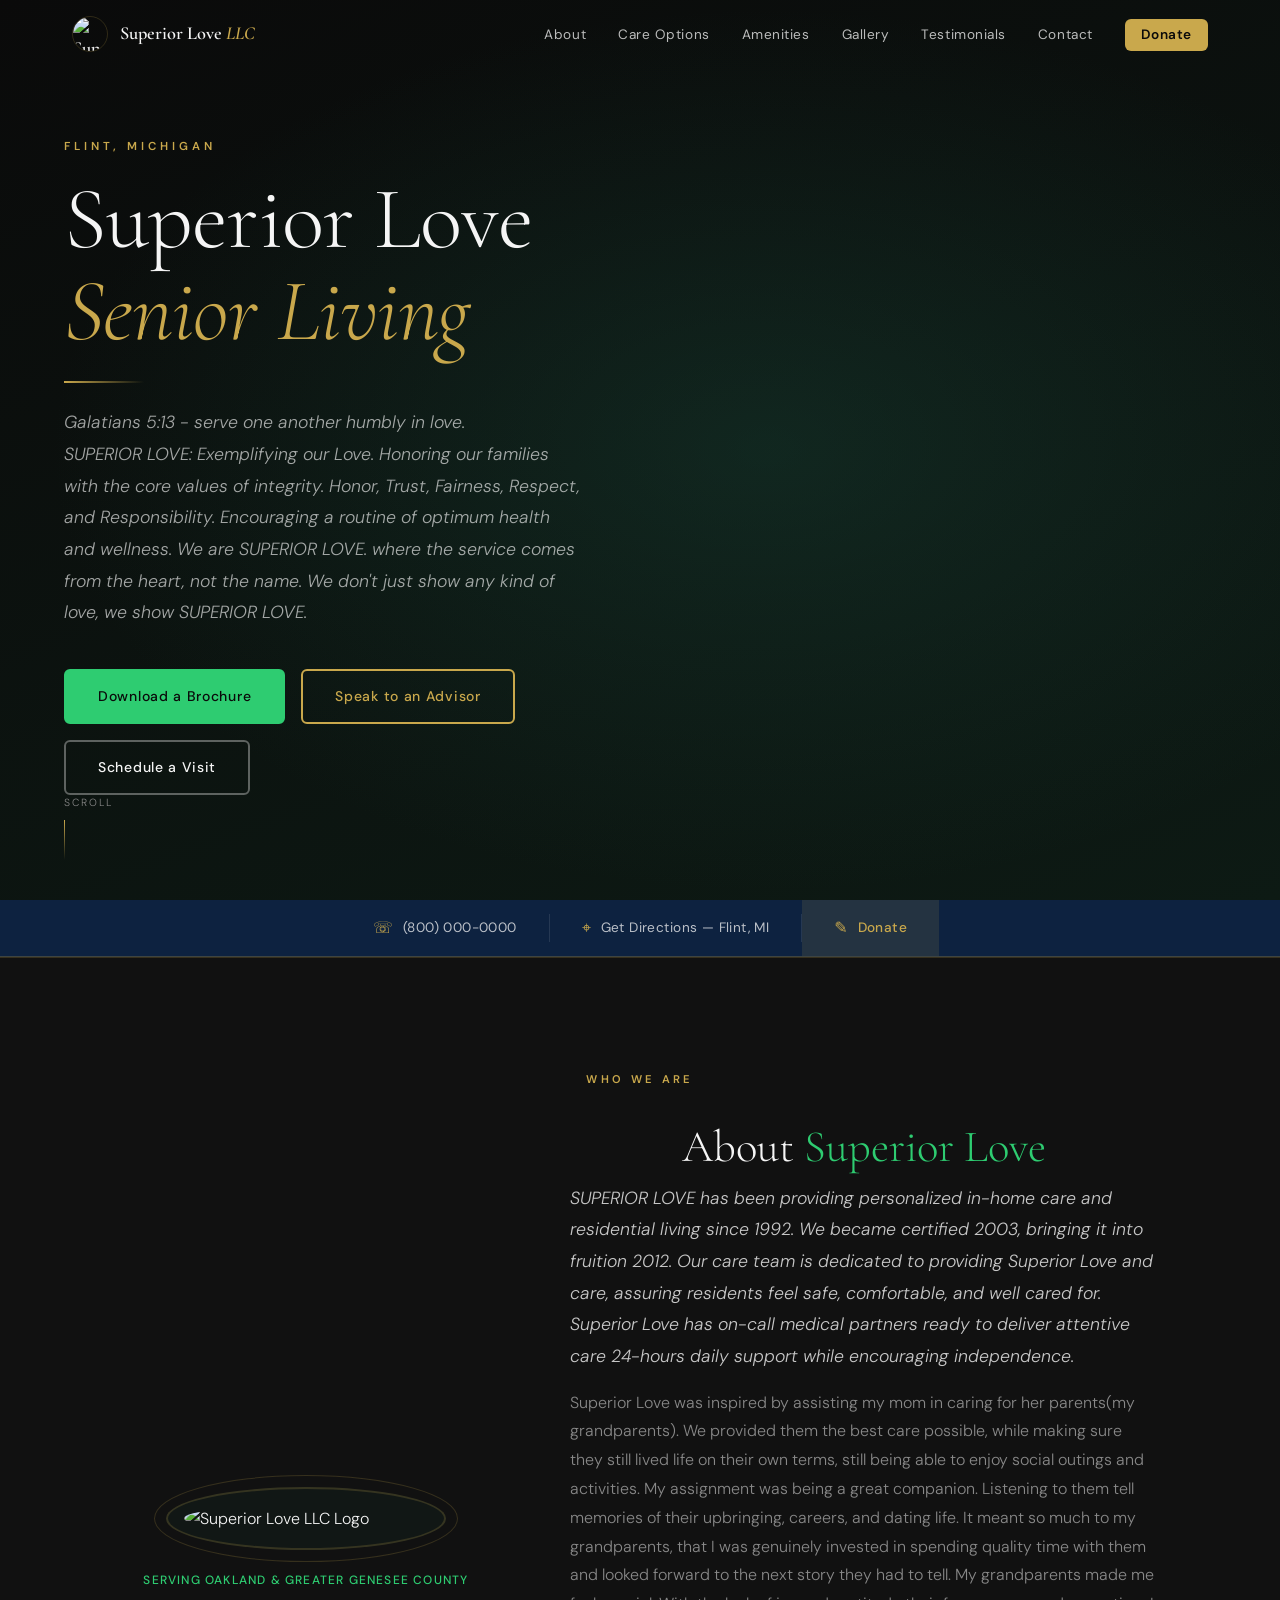
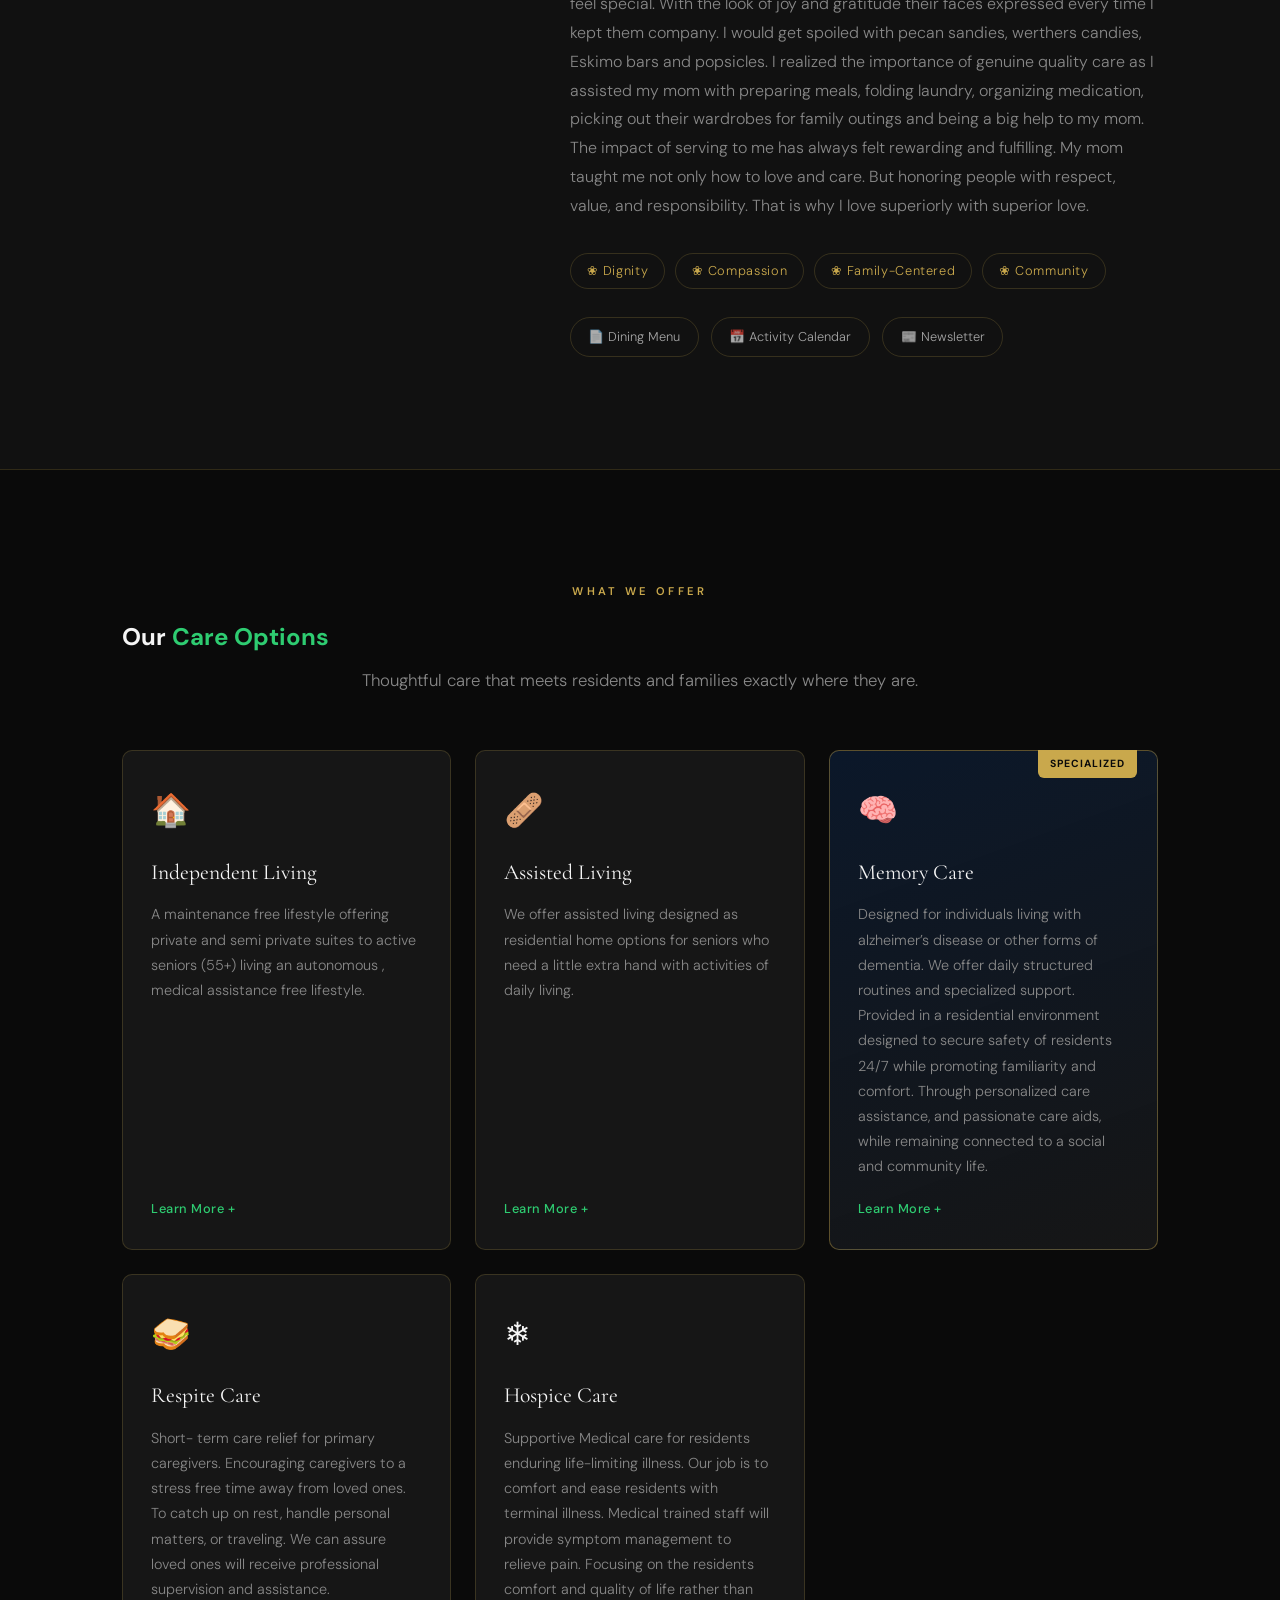
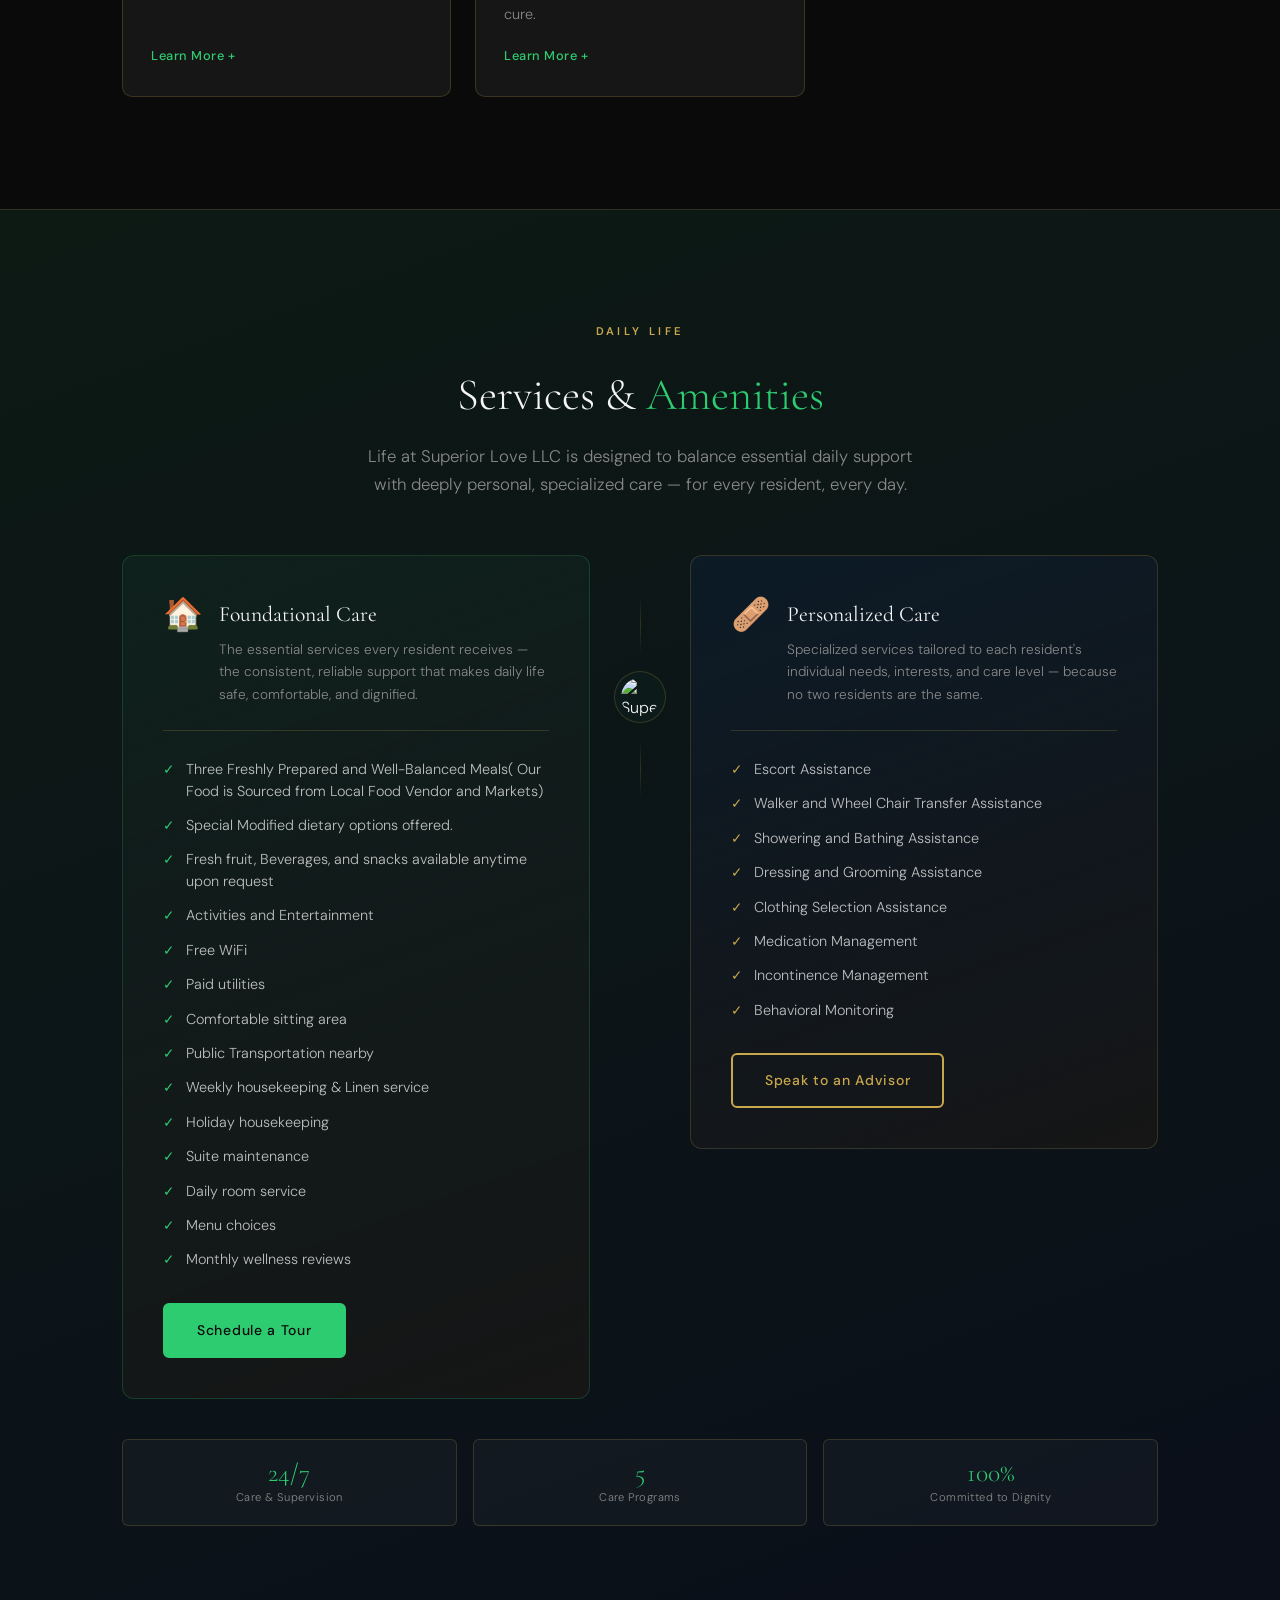
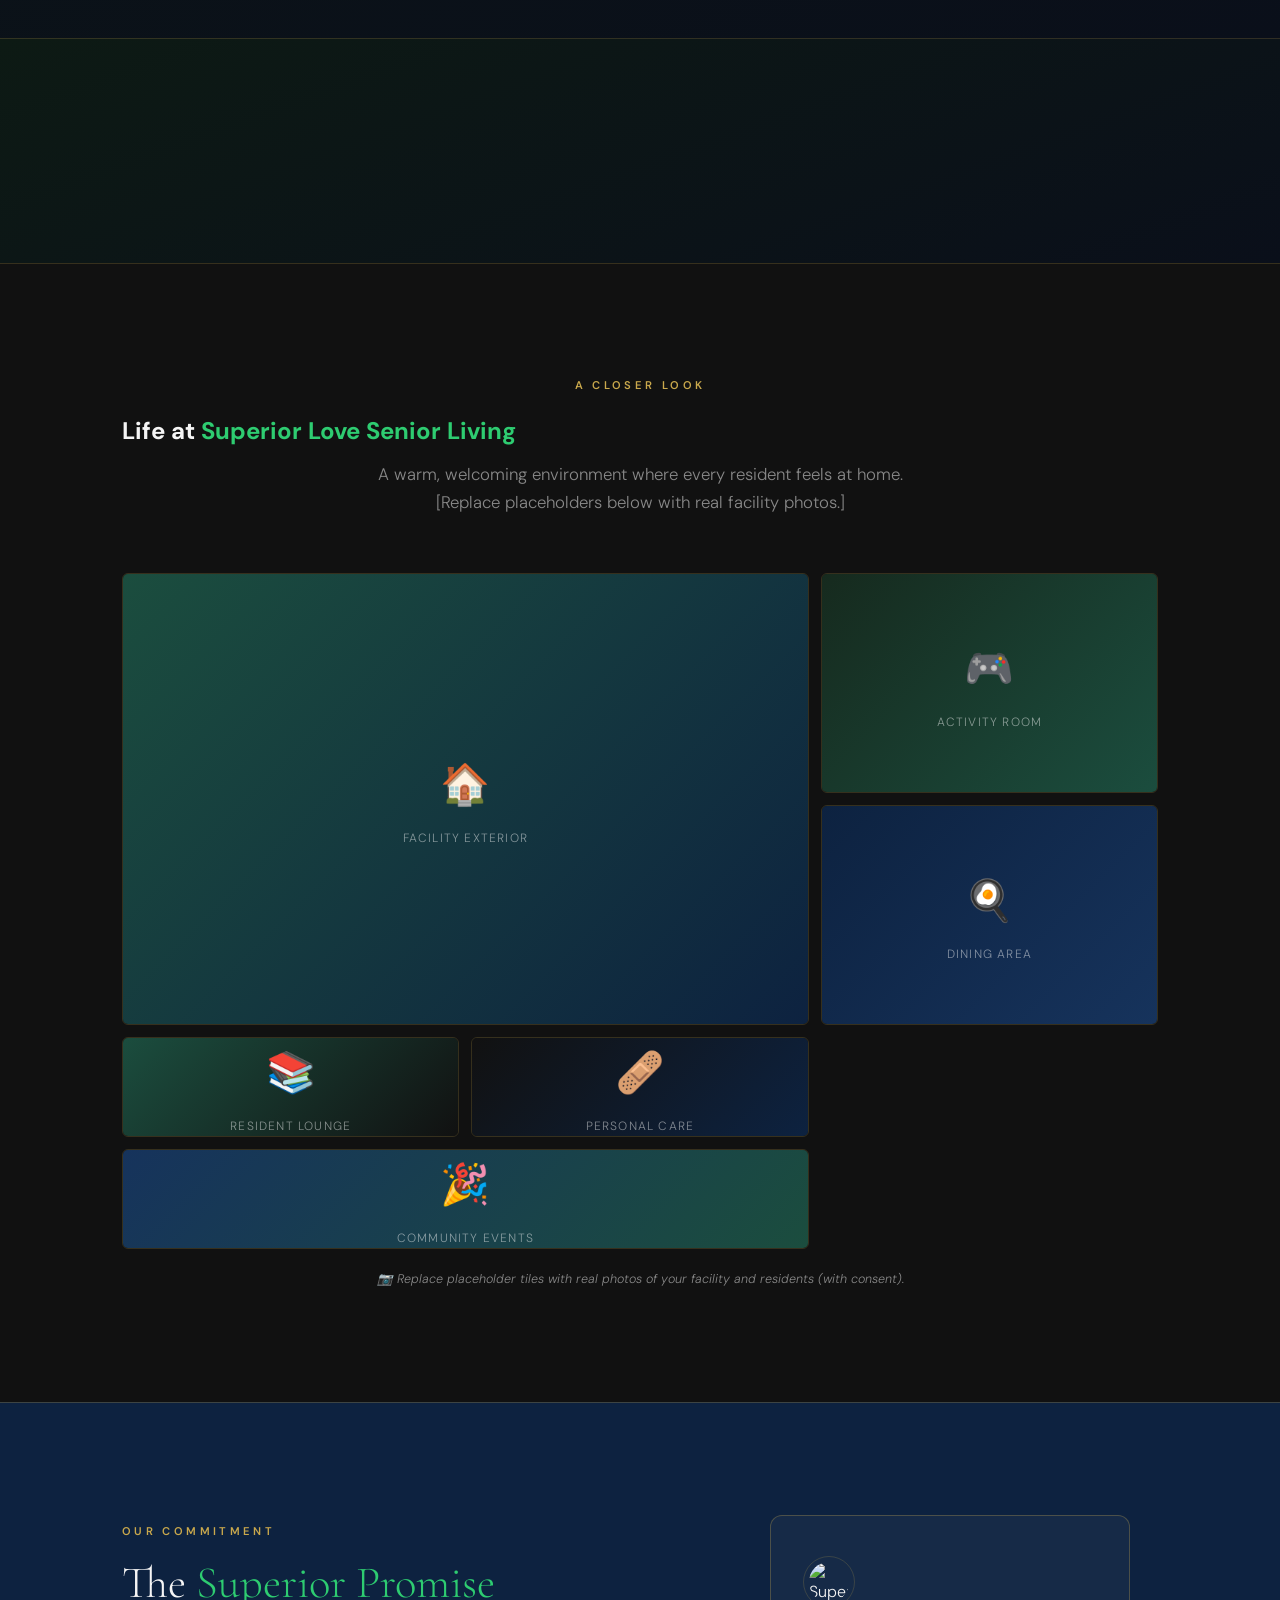
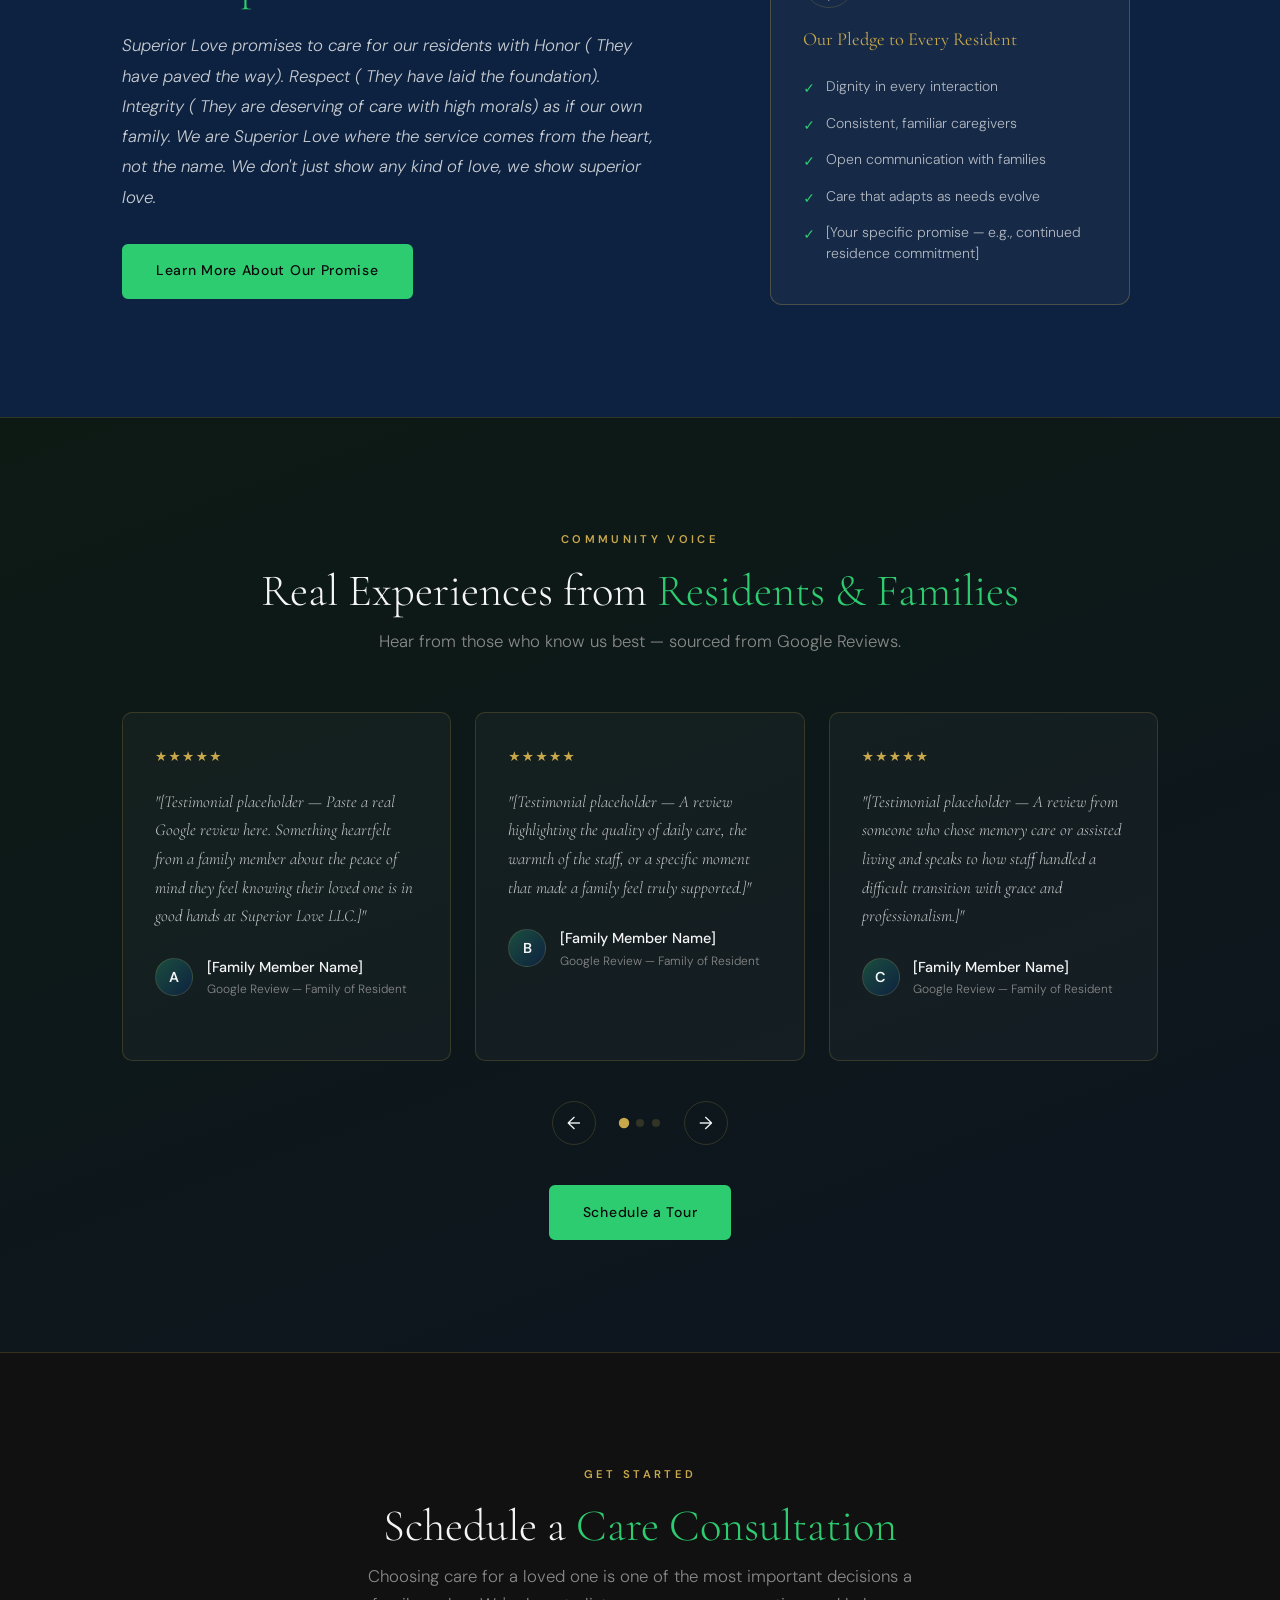
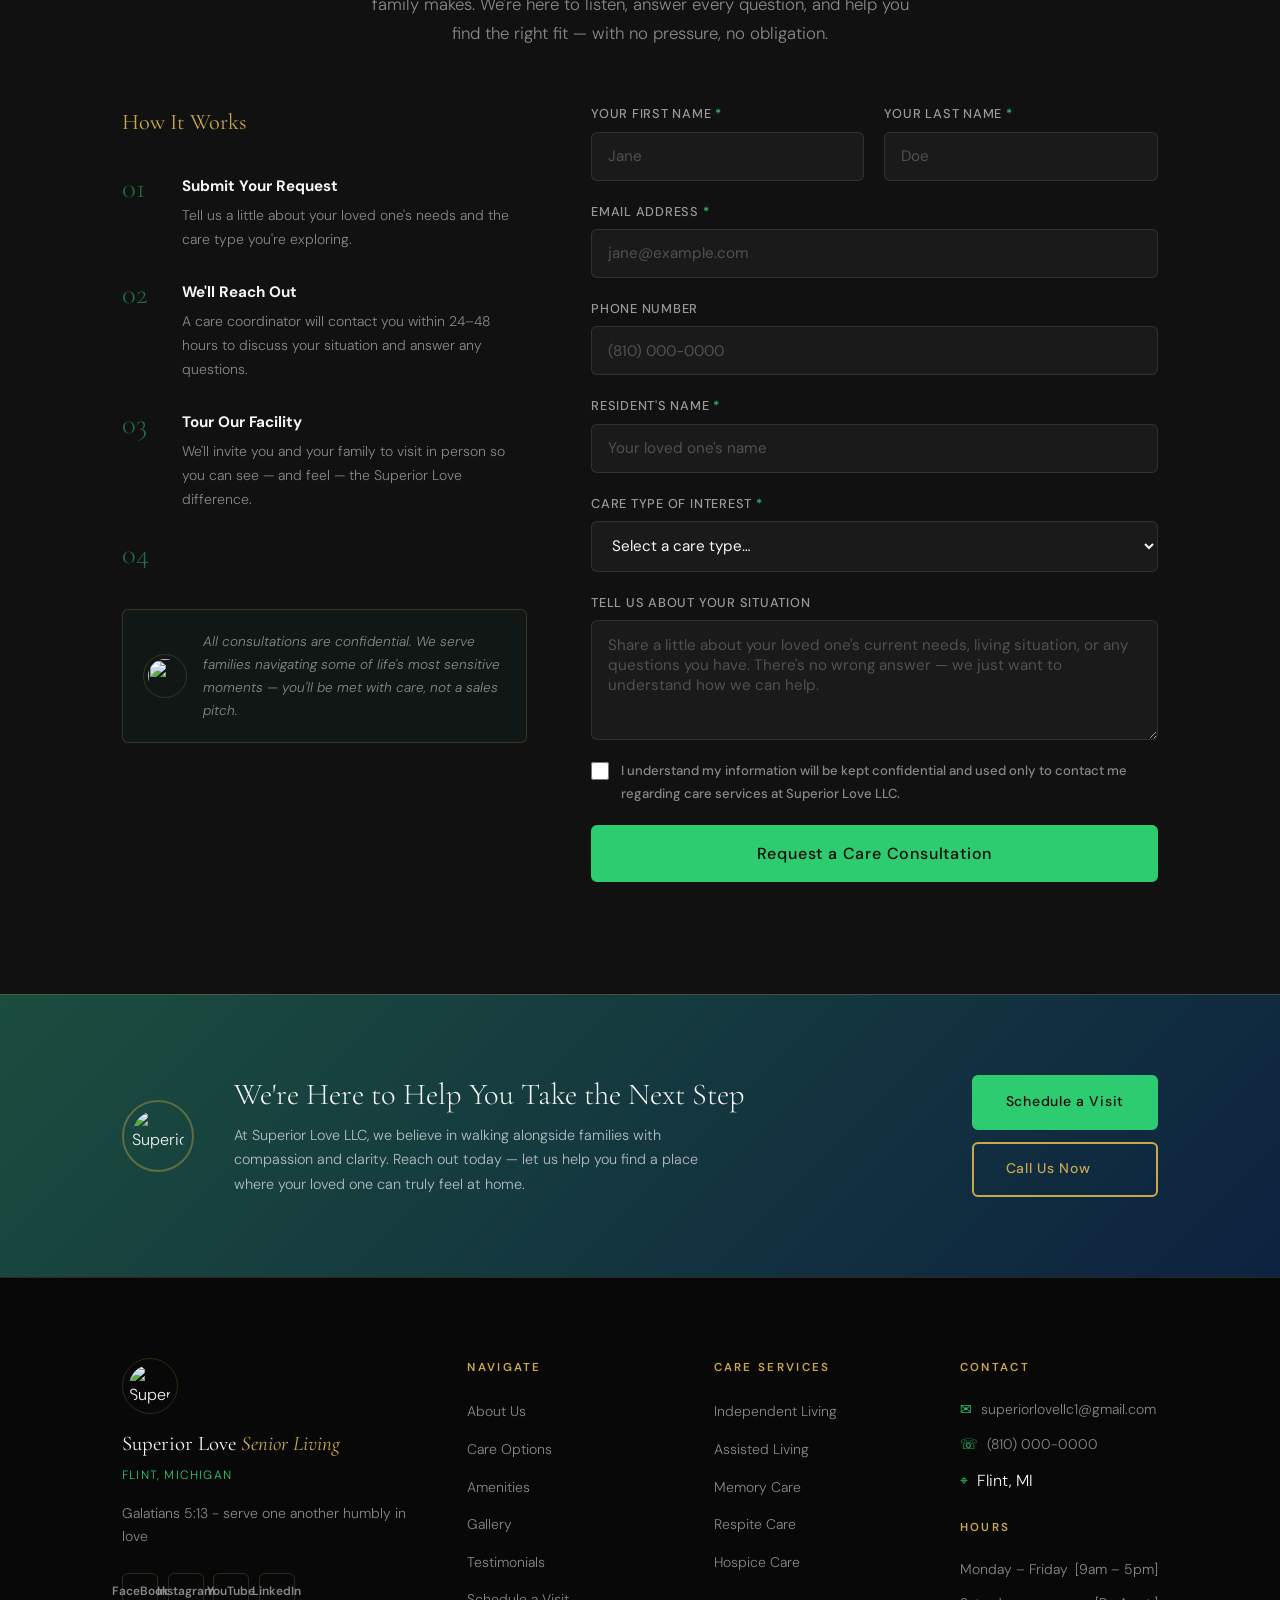
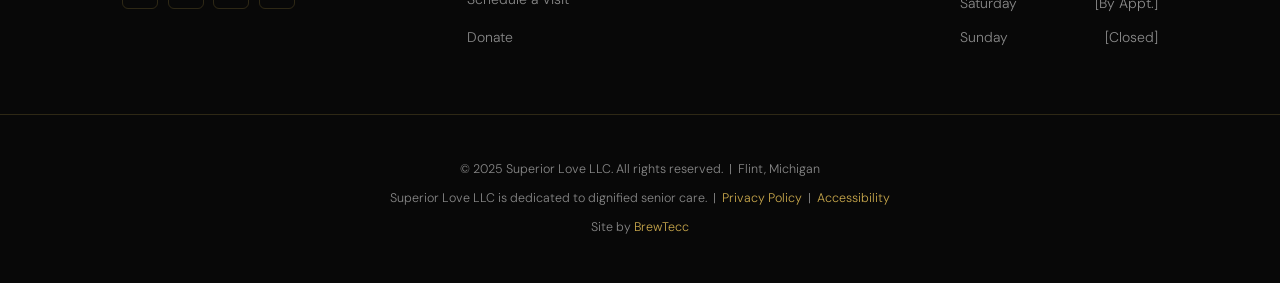
==== commit e3ab2334: "modified:   index.html" ====
--- a/index.html
+++ b/index.html
@@ -49,7 +49,7 @@
       <div class="gold-rule"></div>
       <p class="hero-mission">
         <em>
-  <span text-color="italic-gold">Galatians 5:13 - serve one another humbly in love.</span>
+  <span text-color="italic-gold">Galatians 5:13 - serve one another humbly in love.</span> </br>
             SUPERIOR LOVE: Exemplifying our Love. 
             Honoring our families with the core values of integrity. 
             Honor, Trust, Fairness, Respect, and Responsibility. 
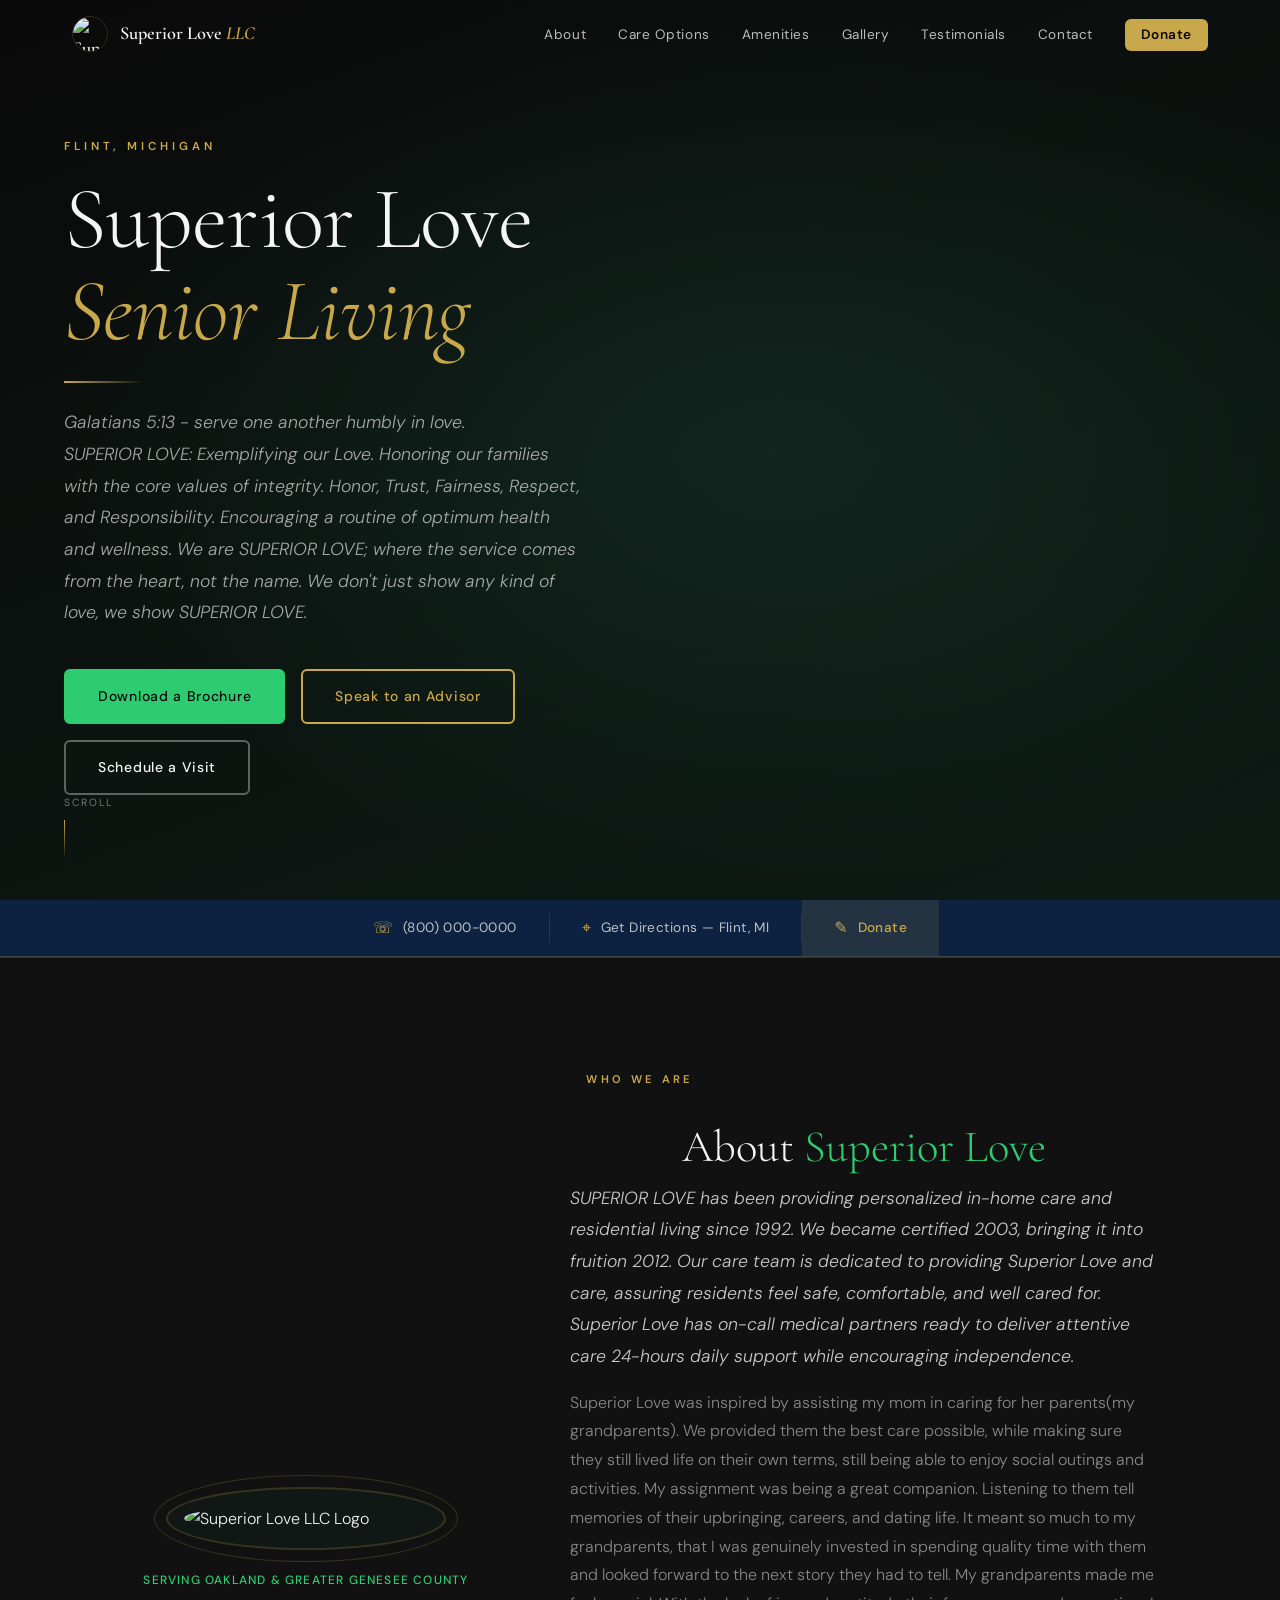
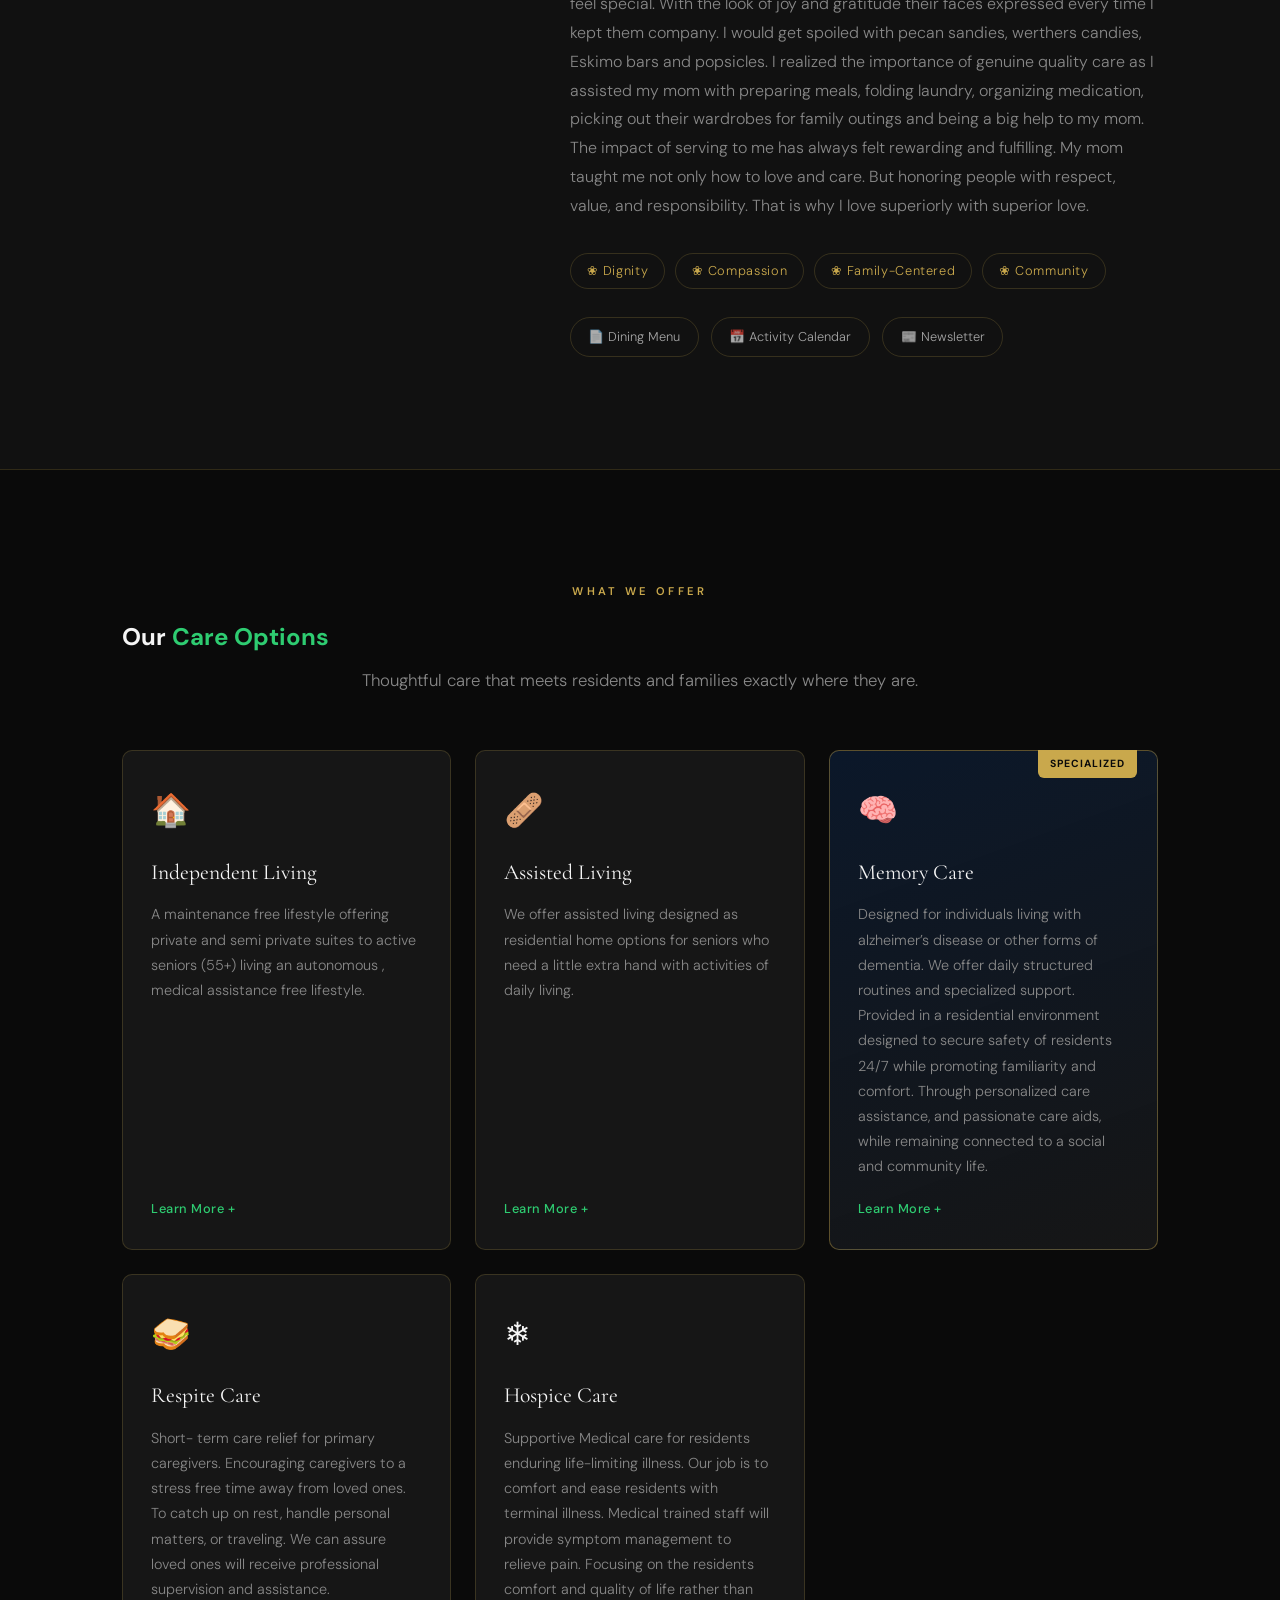
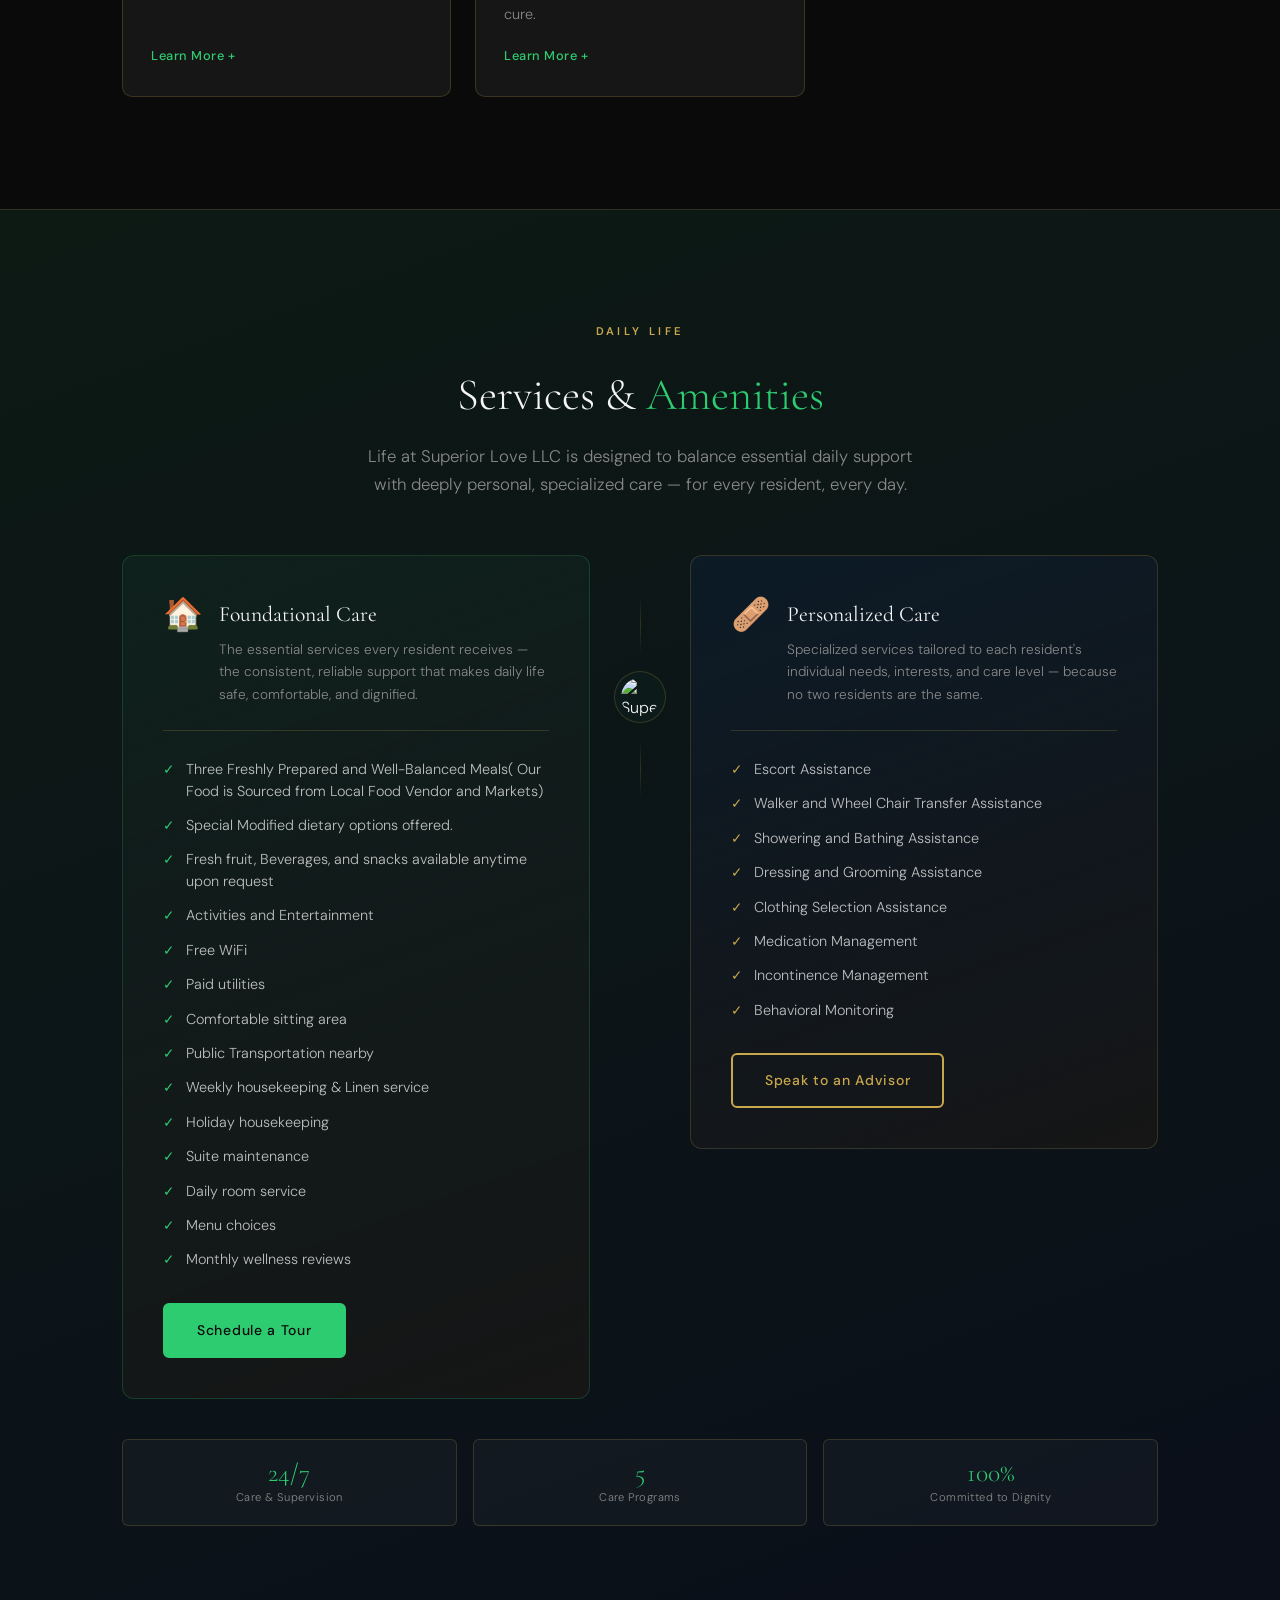
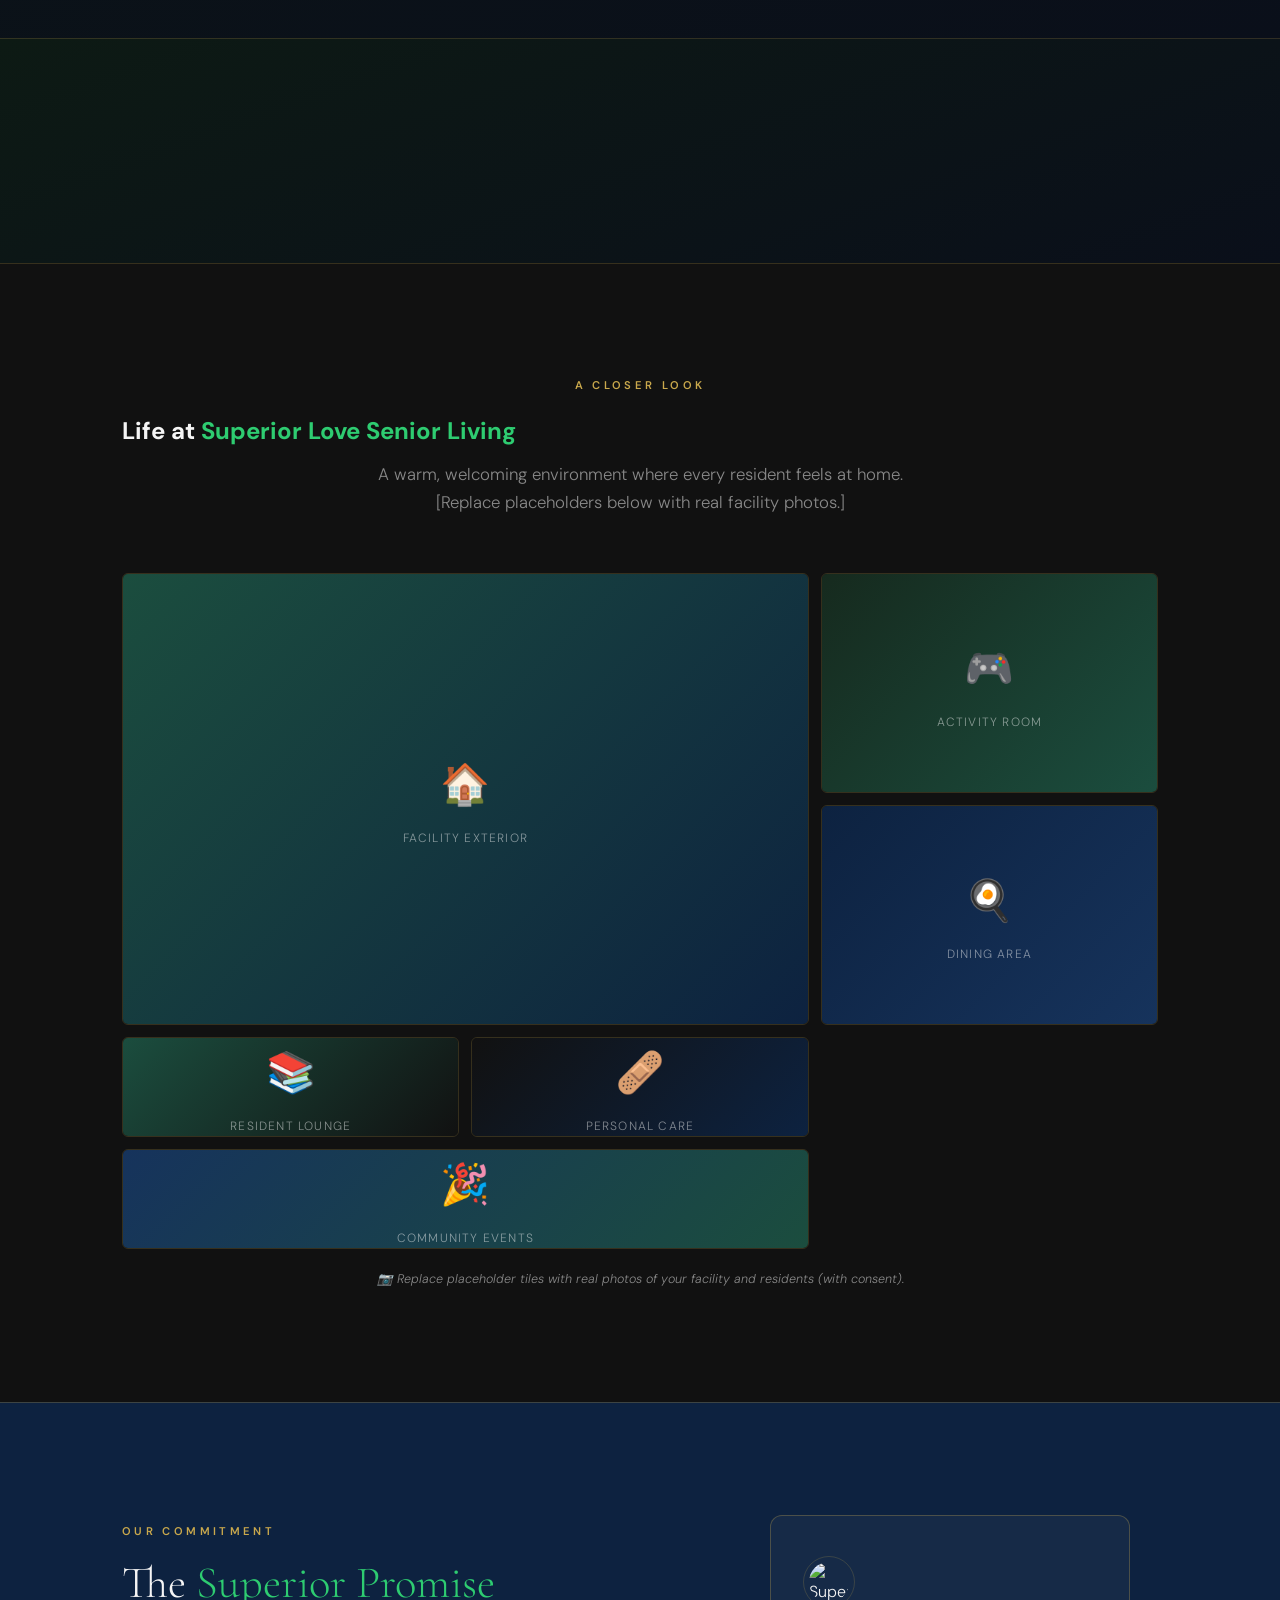
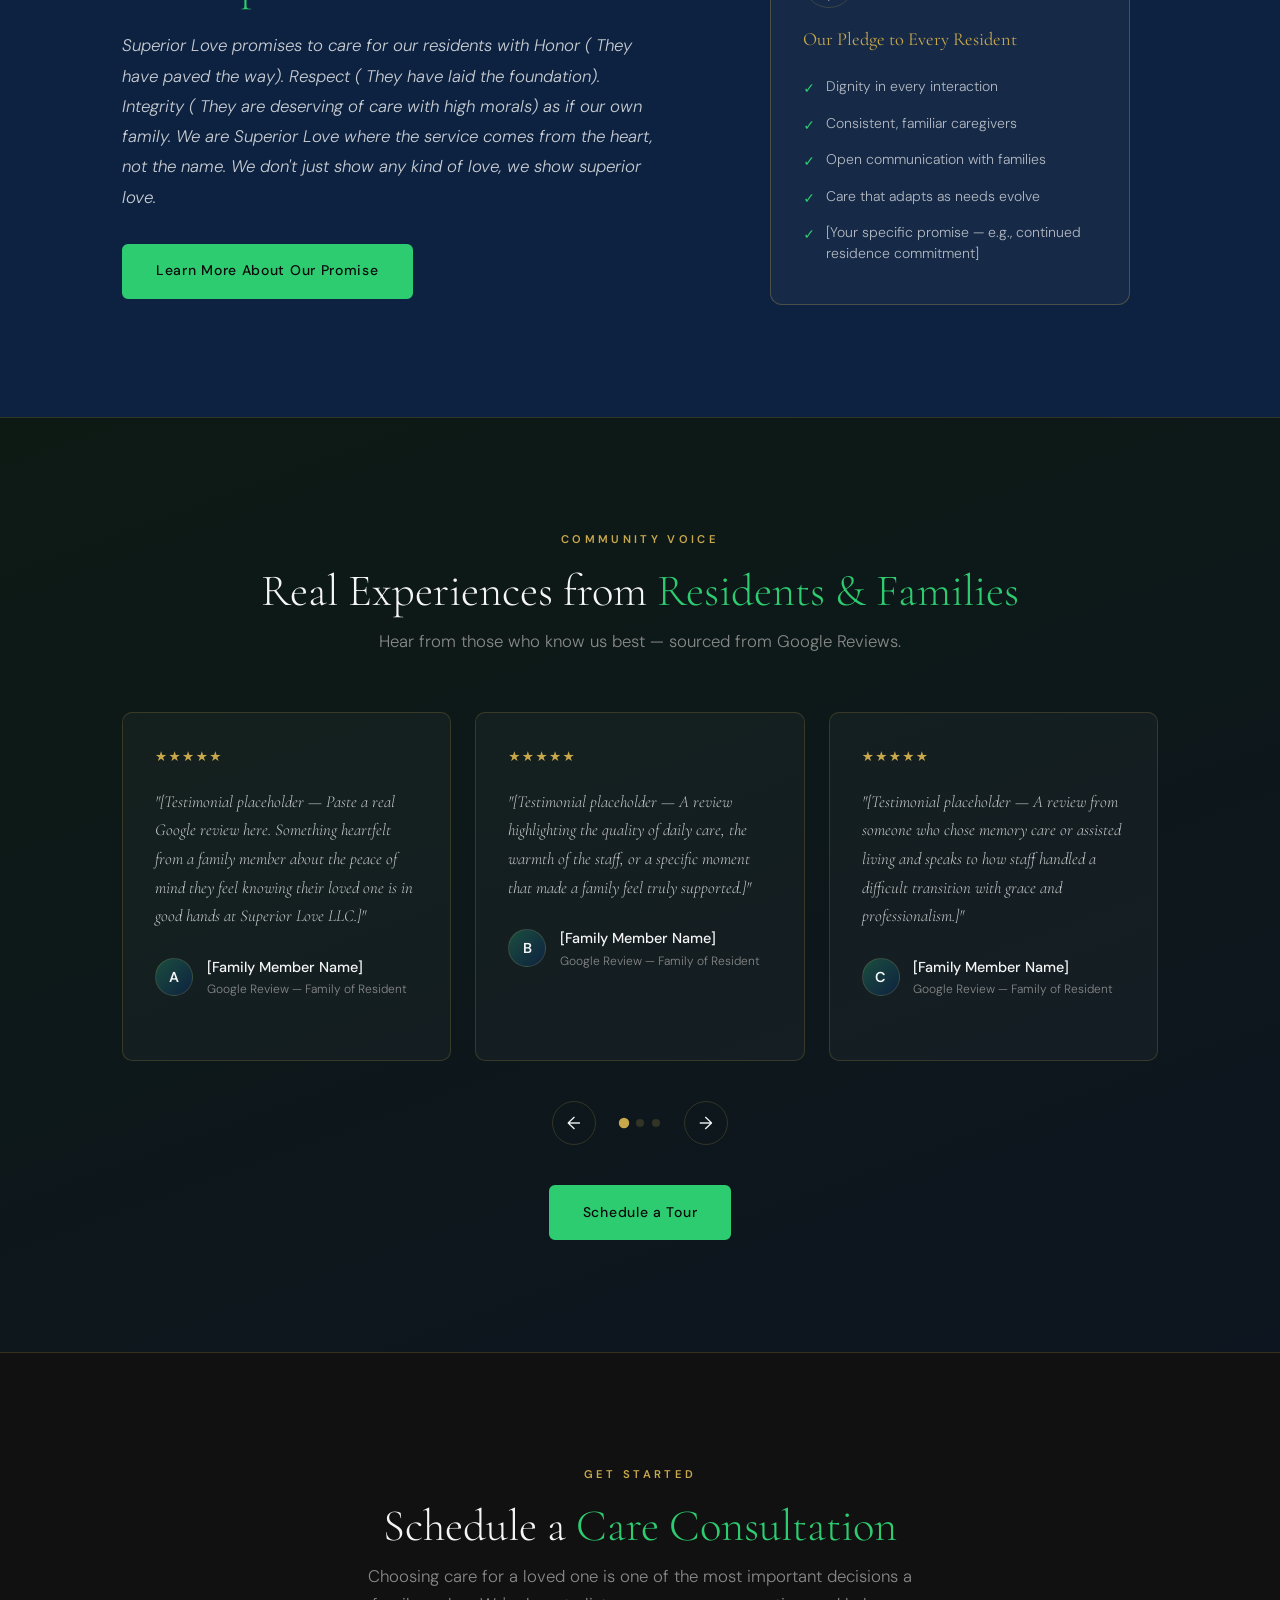
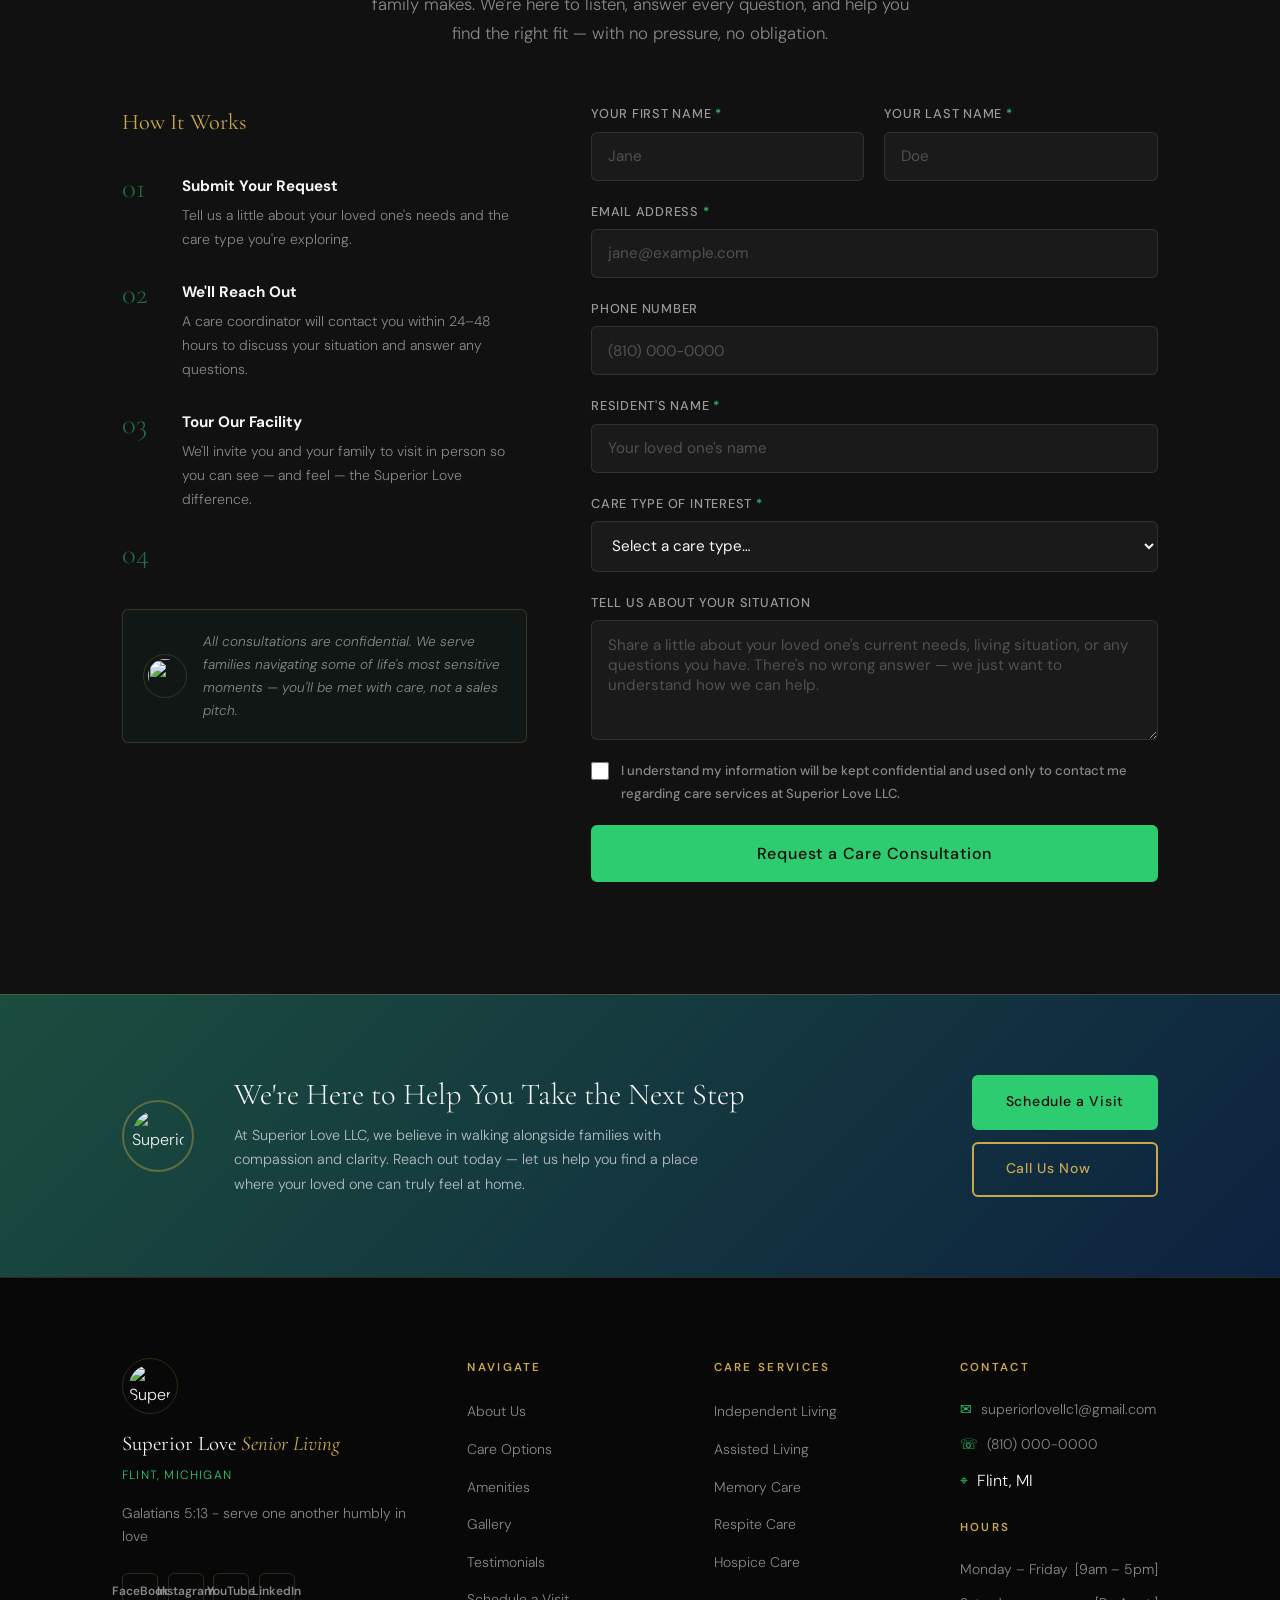
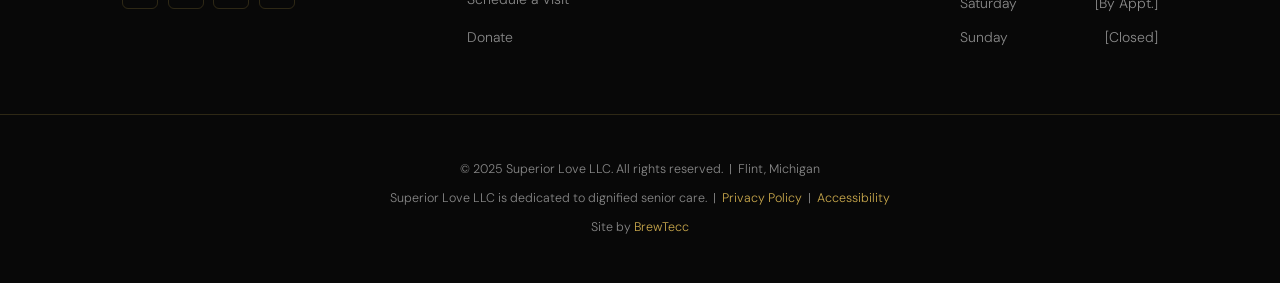
==== commit 1d0531b3: "modified:   donate.html 	modified:   index.html" ====
--- a/index.html
+++ b/index.html
@@ -49,12 +49,13 @@
       <div class="gold-rule"></div>
       <p class="hero-mission">
         <em>
-  <span text-color="italic-gold">Galatians 5:13 - serve one another humbly in love.</span> </br>
+  <span text-color="italic-gold">Galatians 5:13 - serve one another humbly in love.</span>
+            </br>
             SUPERIOR LOVE: Exemplifying our Love. 
             Honoring our families with the core values of integrity. 
             Honor, Trust, Fairness, Respect, and Responsibility. 
             Encouraging a routine of optimum health and wellness. 
-            We are SUPERIOR LOVE. where the service comes from the heart, not the name. 
+            We are SUPERIOR LOVE; where the service comes from the heart, not the name. 
             We don't just show any kind of love, we show SUPERIOR LOVE.
 </em>
       </p>
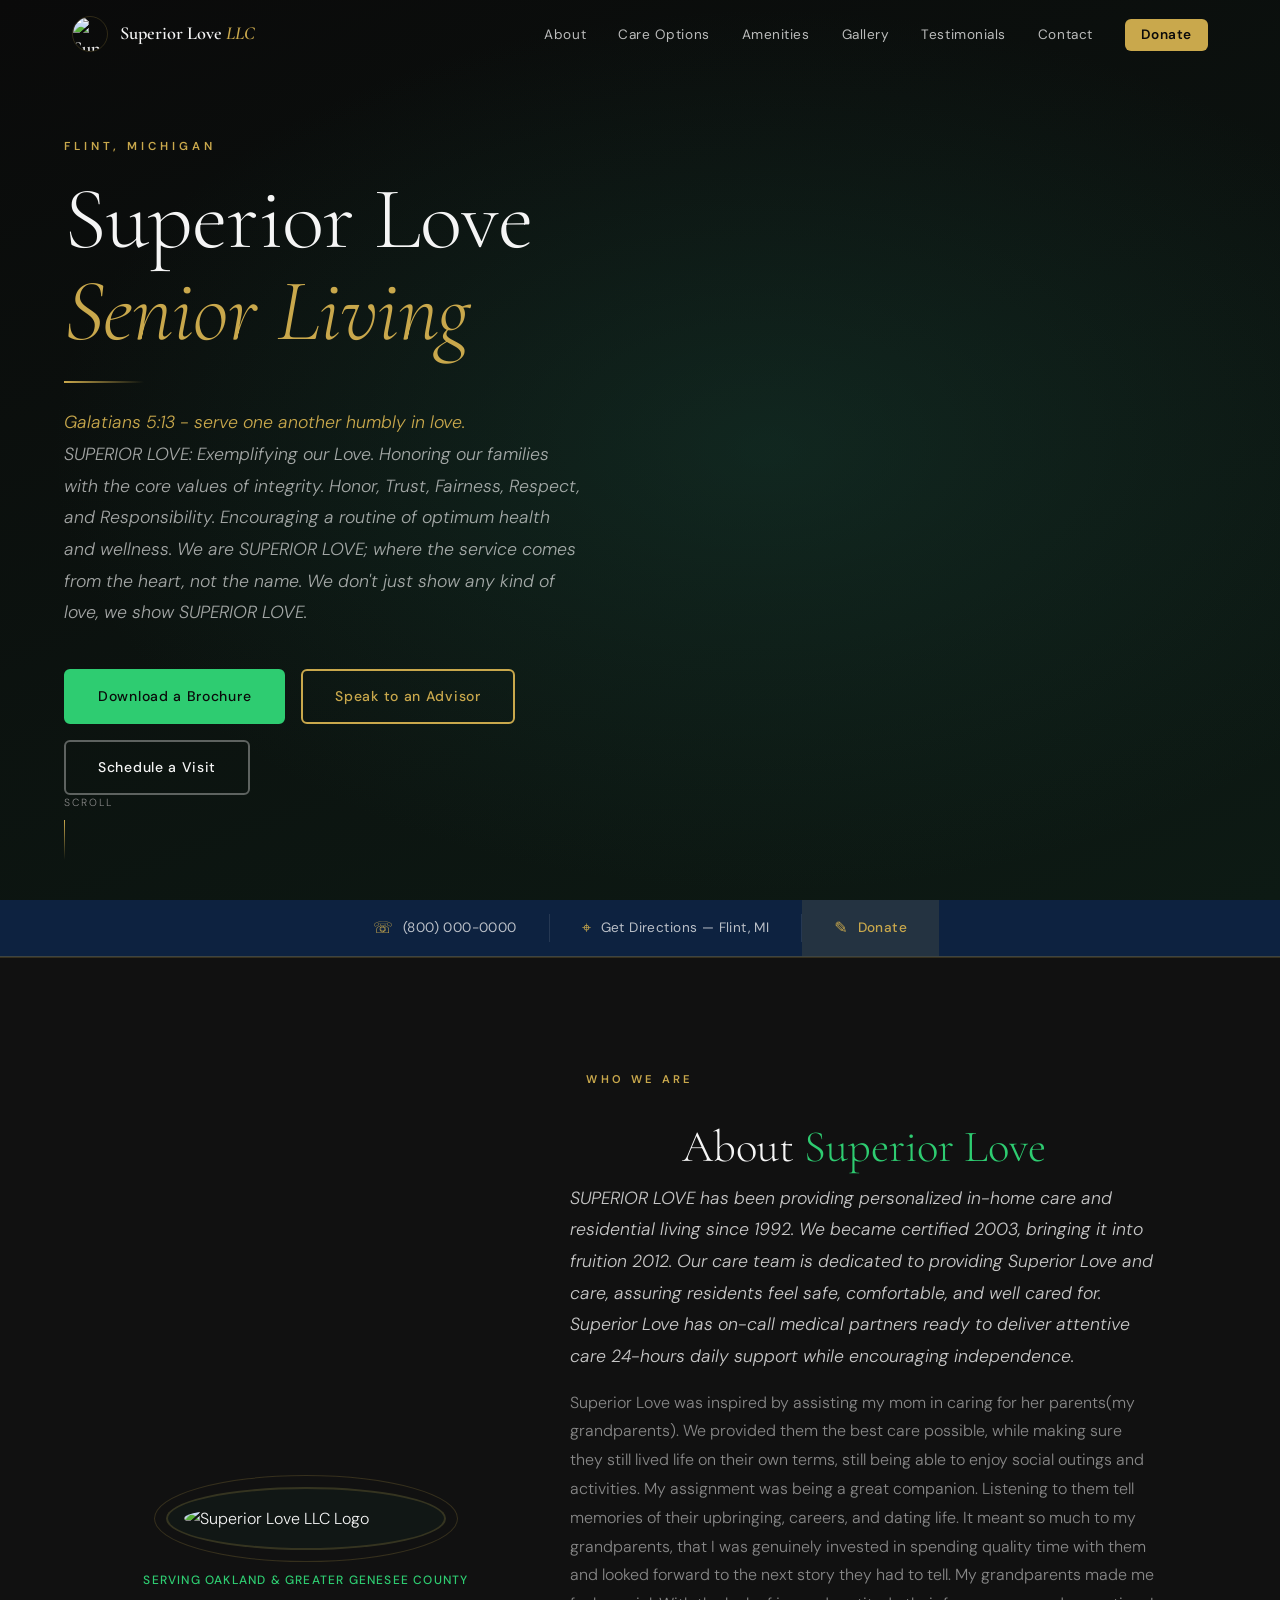
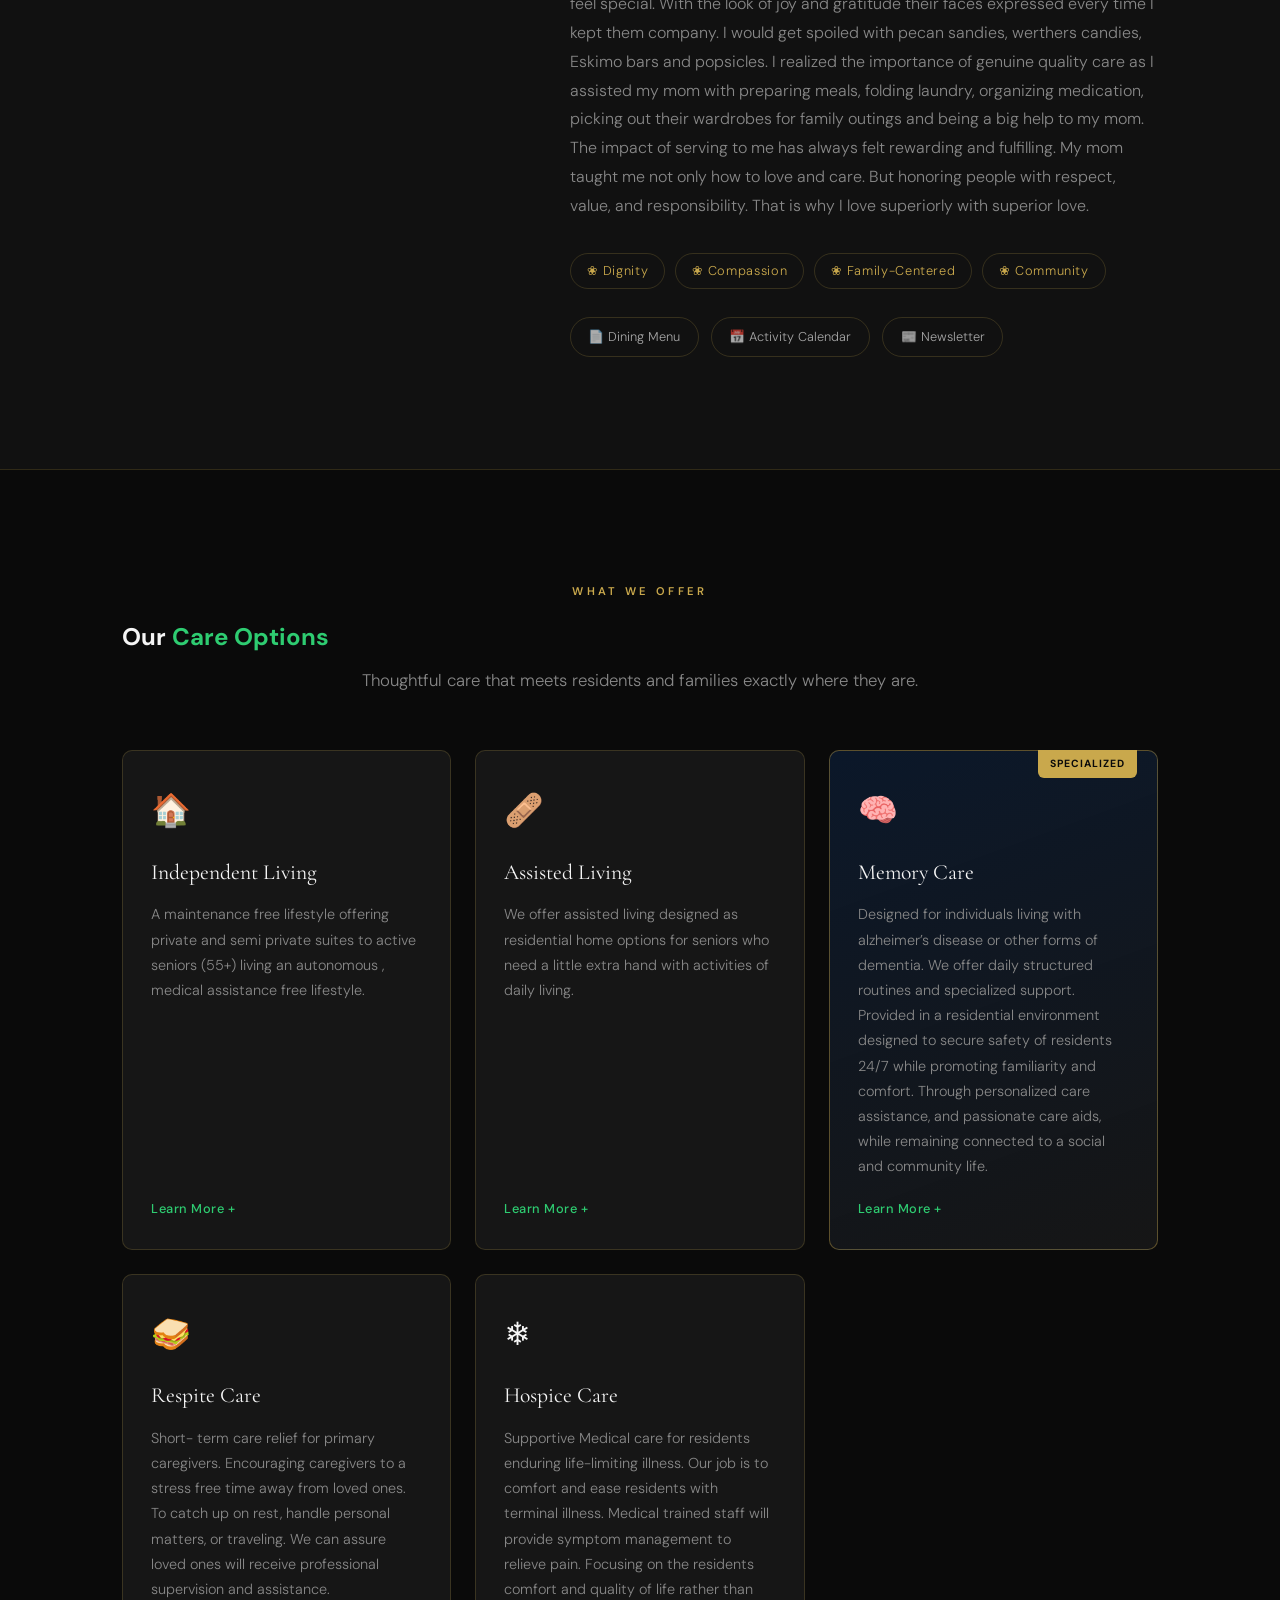
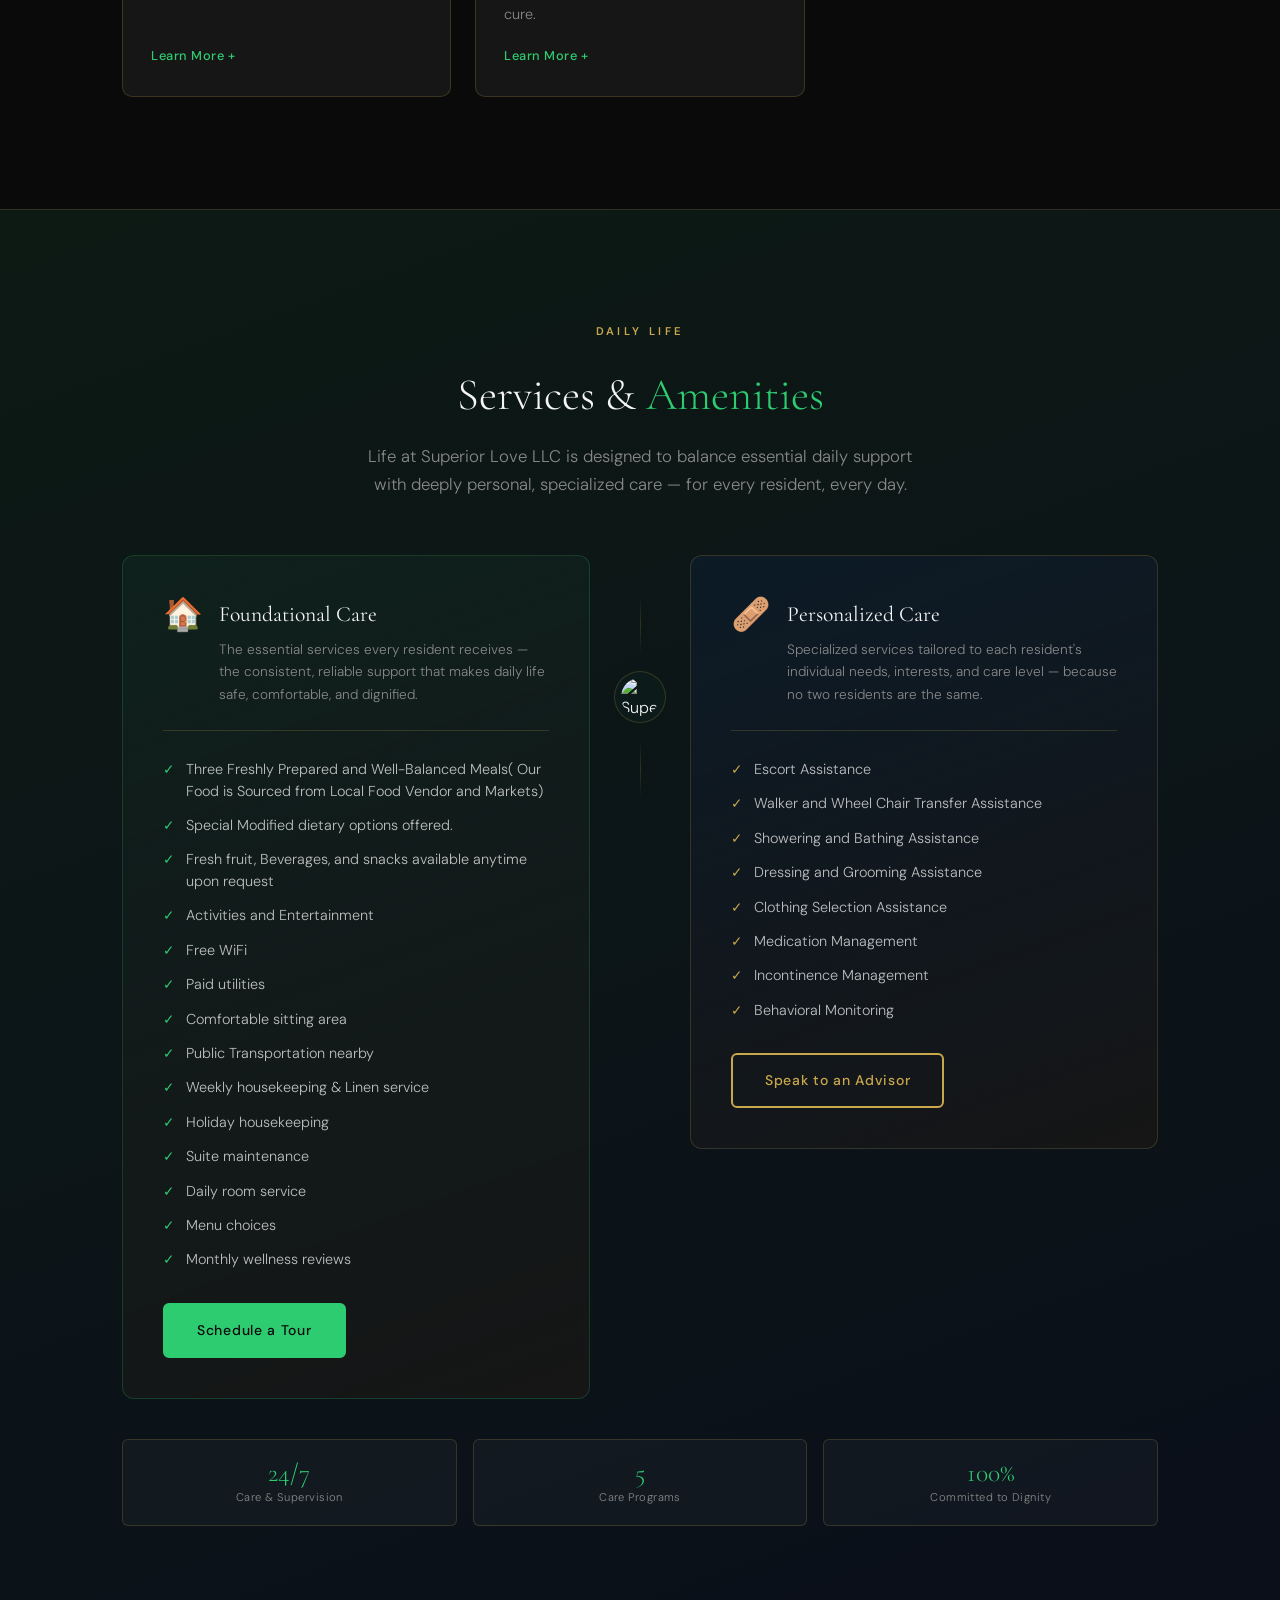
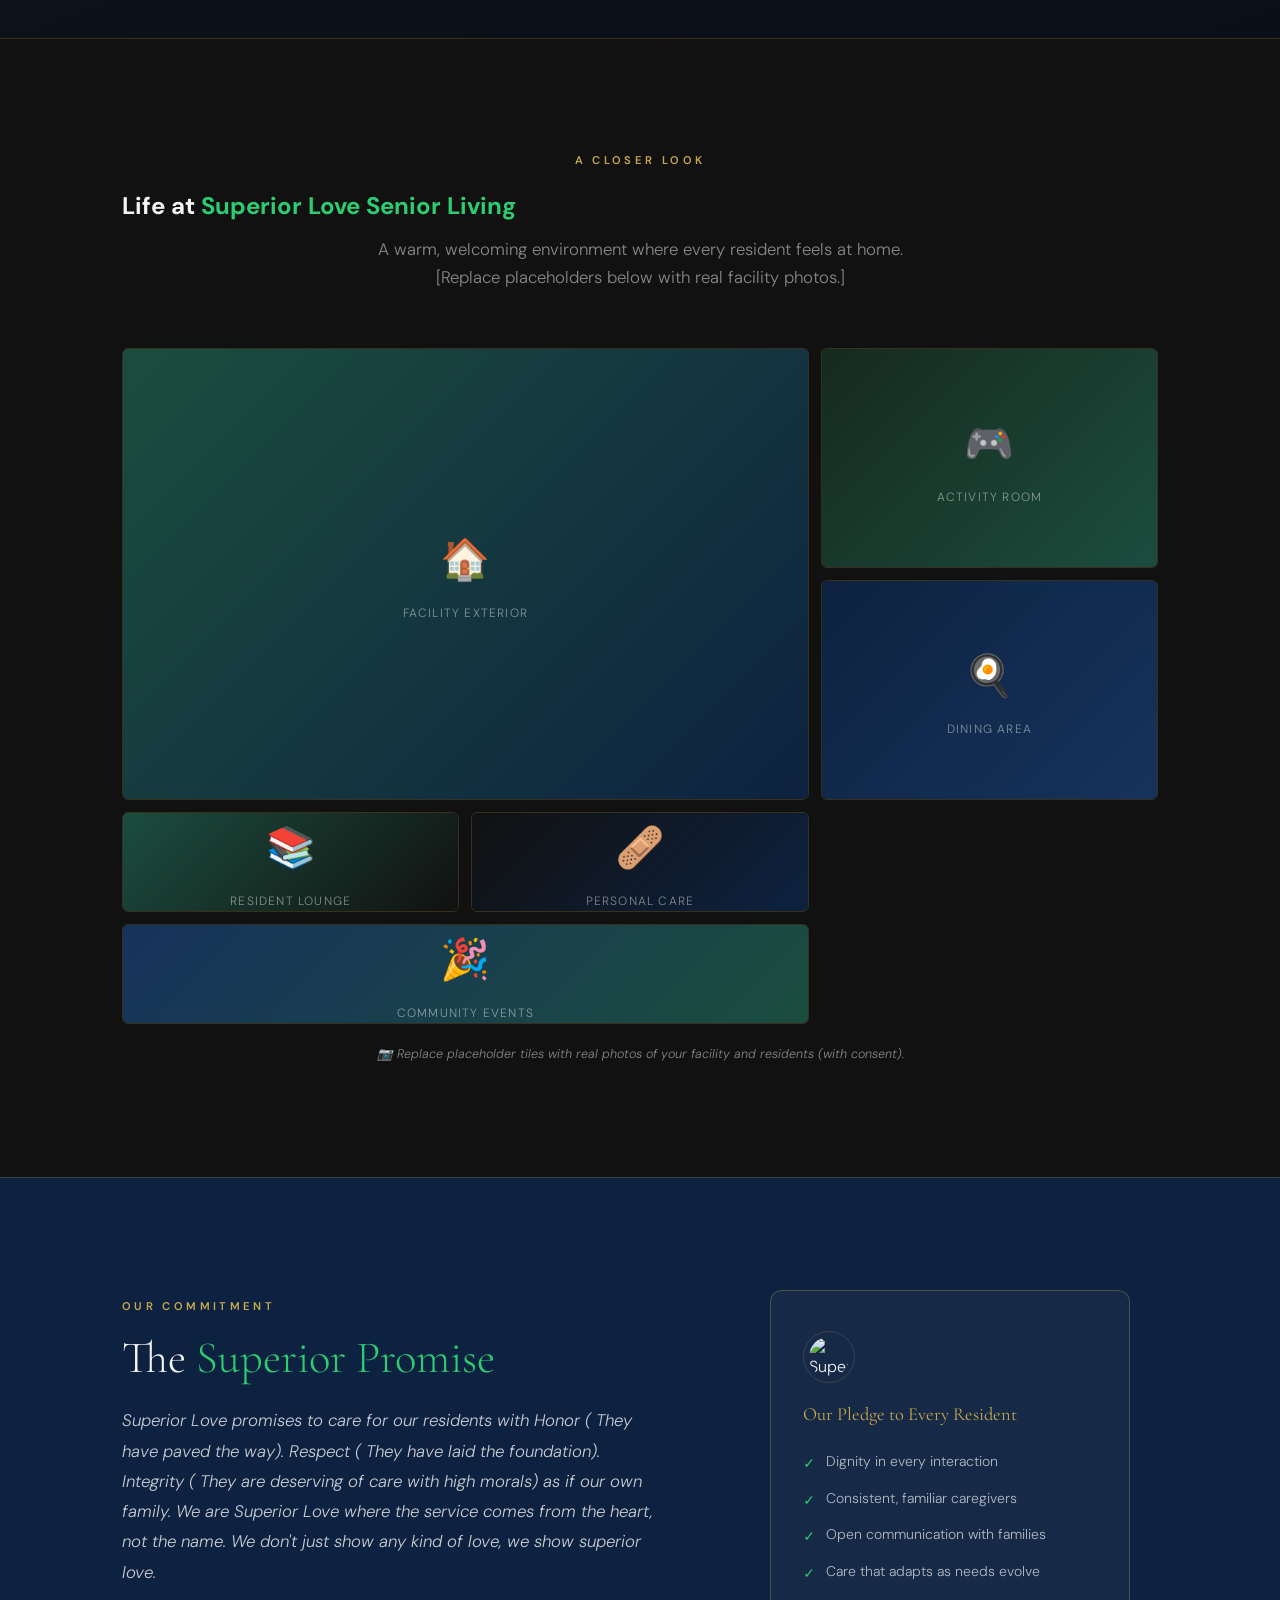
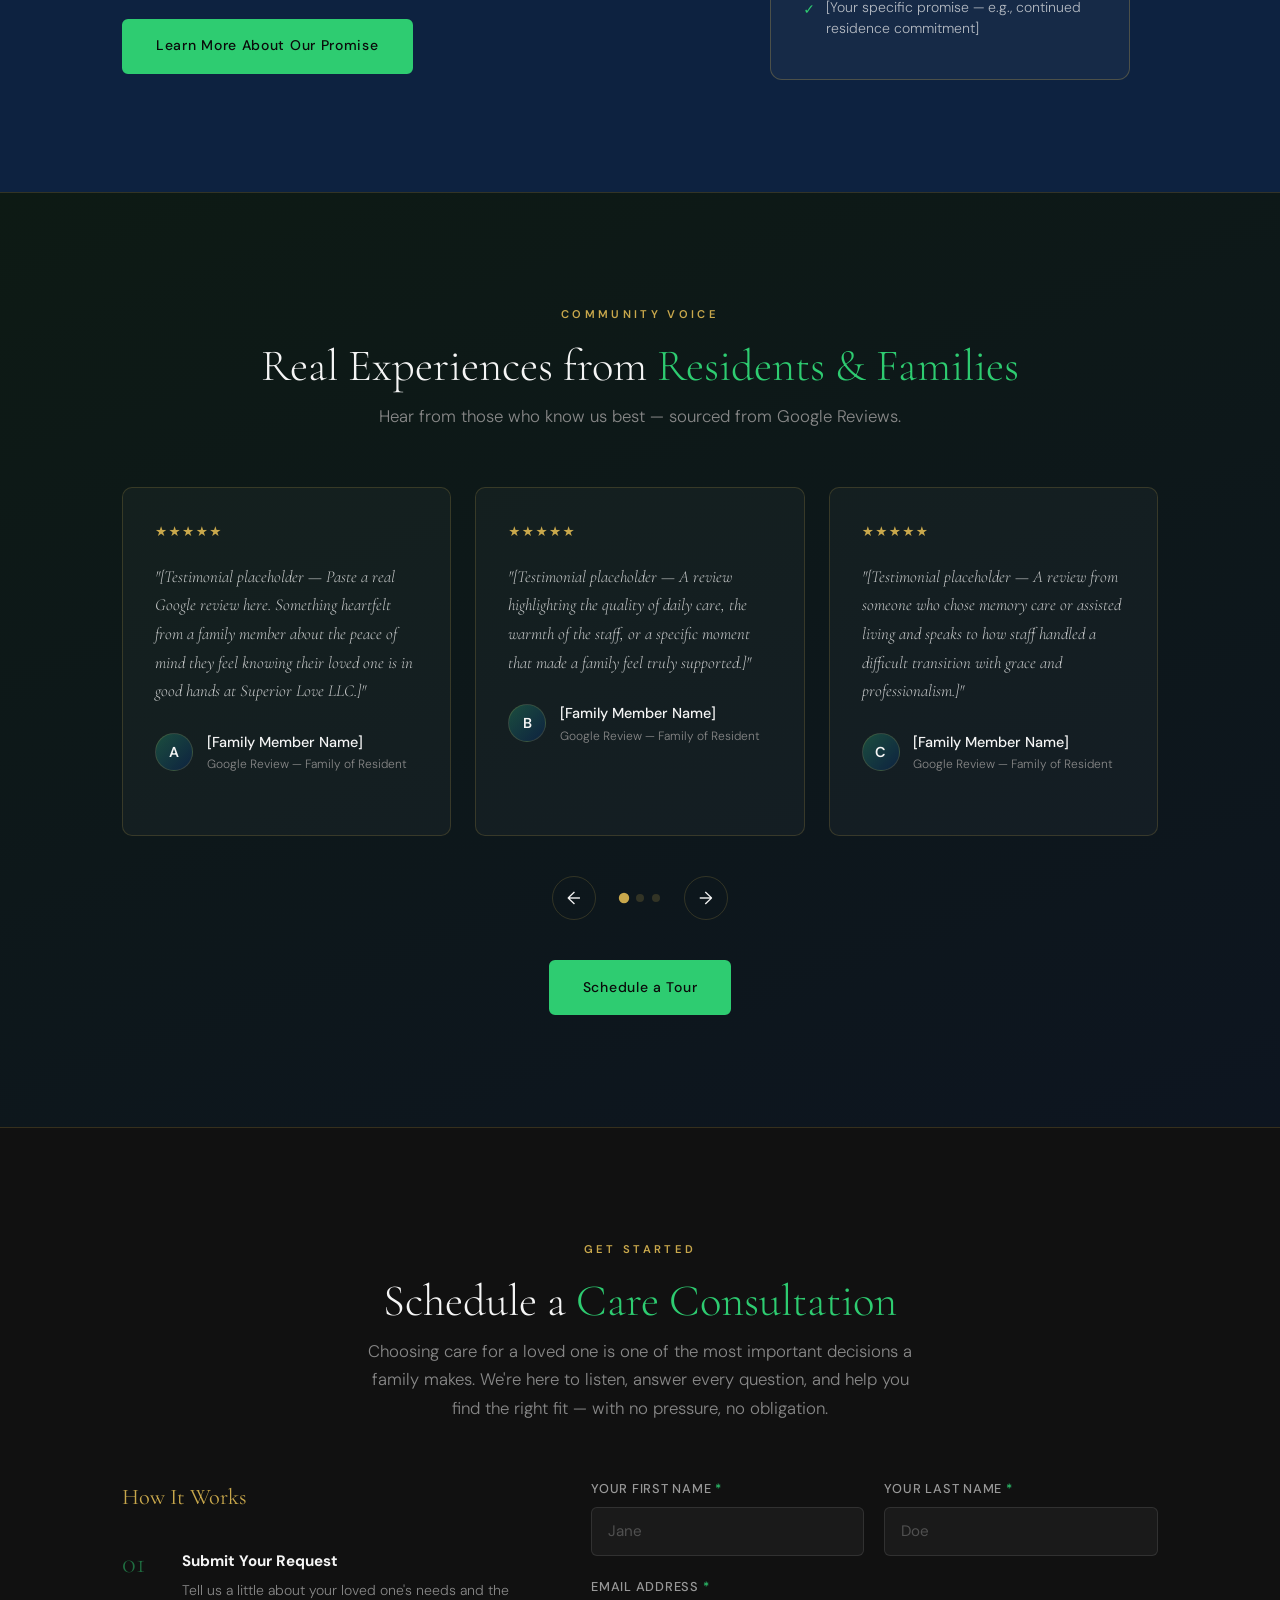
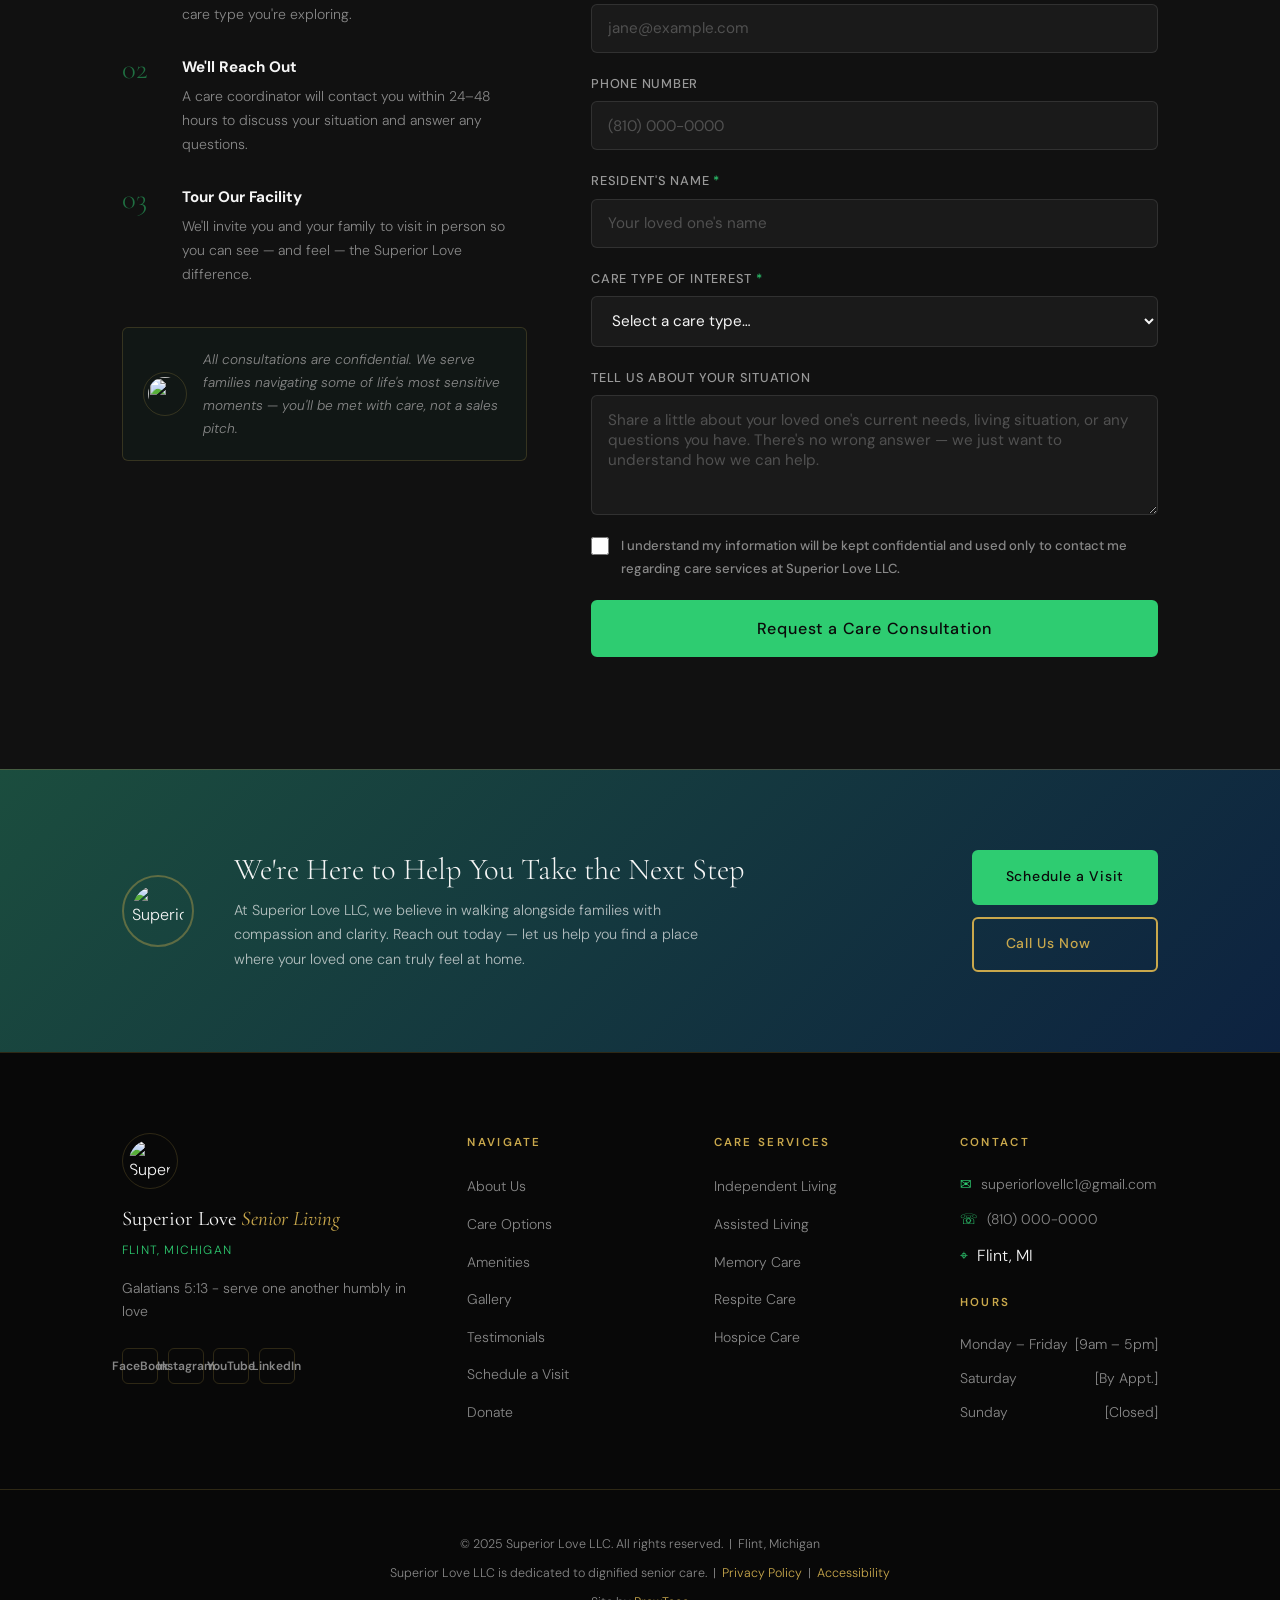
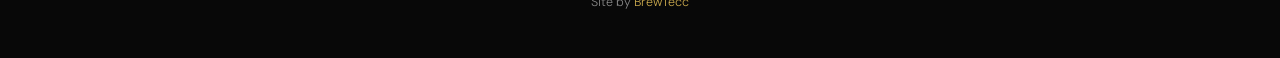
==== commit 65fcb19a: "modified:   donate.css 	modified:   donate.html 	modified:   index.html" ====
--- a/index.html
+++ b/index.html
@@ -49,8 +49,8 @@
       <div class="gold-rule"></div>
       <p class="hero-mission">
         <em>
-  <span text-color="italic-gold">Galatians 5:13 - serve one another humbly in love.</span>
-            </br>
+  <span class="italic-gold">Galatians 5:13 - serve one another humbly in love.</span>
+            <br />
             SUPERIOR LOVE: Exemplifying our Love. 
             Honoring our families with the core values of integrity. 
             Honor, Trust, Fairness, Respect, and Responsibility. 
@@ -60,7 +60,7 @@
 </em>
       </p>
       <div class="hero-cta-group">
-        <a href="#" class="btn btn-primary">Download a Brochure</a>
+        <a href="#contact" class="btn btn-primary">Download a Brochure</a>
         <a href="#contact" class="btn btn-ghost">Speak to an Advisor</a>
         <a href="#booking" class="btn btn-outline-white">Schedule a Visit</a>
       </div>
@@ -129,9 +129,9 @@
           <div class="value-chip">&#10048; Community</div>
         </div>
         <div class="about-doc-links">
-          <a href="#" class="doc-link">&#128196; Dining Menu</a>
-          <a href="#" class="doc-link">&#128197; Activity Calendar</a>
-          <a href="#" class="doc-link">&#128240; Newsletter</a>
+          <a href="#contact" class="doc-link">&#128196; Dining Menu</a>
+          <a href="#contact" class="doc-link">&#128197; Activity Calendar</a>
+          <a href="#contact" class="doc-link">&#128240; Newsletter</a>
         </div>
       </div>
     </div>
@@ -328,51 +328,6 @@
     </div>
   </div>
 </section>
-  <section id="amenities">
-    <div class="amenities-inner">
-      <div class="amenities-text">
-        <div class="section-label" style="text-align:left;">Daily Life</div>
-        <h2>Services &amp; <span class="green-text">Amenities</span></h2>
-        <p class="amenities-sub">Life at Superior Love Senior Living is designed to balance daily support with meaningful moments, genuine connection, and the simple comforts of home.</p>
-        <ul class="amenities-list">
-          <li><span class="amenity-check">&#10003;</span> 24-hour care and supervision</li>
-          <li><span class="amenity-check">&#10003;</span> Assistance with activities of daily living</li>
-          <li><span class="amenity-check">&#10003;</span> Medication management</li>
-          <li><span class="amenity-check">&#10003;</span> Housekeeping and laundry</li>
-          <li><span class="amenity-check">&#10003;</span> Three daily meals with snacks and dietary accommodations</li>
-          <li><span class="amenity-check">&#10003;</span> Social activities and life enrichment programs</li>
-          <li><span class="amenity-check">&#10003;</span> Spiritual care and optional worship opportunities</li>
-          <li><span class="amenity-check">&#10003;</span> Care coordination with home health, hospice, and therapy providers</li>
-          <li><span class="amenity-check">&#10003;</span> Secure memory care environment with added safety measures</li>
-          <li><span class="amenity-check">&#10003;</span> Transportation assistance</li>
-        </ul>
-        <a href="#booking" class="btn btn-primary" style="margin-top:2rem; display:inline-block;">Schedule a Tour</a>
-      </div>
-      <div class="amenities-visual">
-        <div class="amenities-logo-display">
-          <img src="logo.webp" alt="Superior Love LLC" class="amenities-logo" />
-          <div class="amenities-ring amenities-ring-1"></div>
-          <div class="amenities-ring amenities-ring-2"></div>
-          <div class="amenities-ring amenities-ring-3"></div>
-        </div>
-        <div class="amenities-stat-group">
-          <div class="amenities-stat">
-            <span class="stat-number">24/7</span>
-            <span class="stat-label">Care &amp; Supervision</span>
-          </div>
-          <div class="amenities-stat">
-            <span class="stat-number">5</span>
-            <span class="stat-label">Care Programs</span>
-          </div>
-          <div class="amenities-stat">
-            <span class="stat-number">100%</span>
-            <span class="stat-label">Committed to Dignity</span>
-          </div>
-        </div>
-      </div>
-    </div>
-  </section>
-
   <!-- ====================================================
        GALLERY
        ==================================================== -->
@@ -586,9 +541,6 @@
               <strong>Tour Our Facility</strong>
               <p>We'll invite you and your family to visit in person so you can see — and feel — the Superior Love difference.</p>
             </div>
-          </div>
-          <div class="info-step">
-            <div class="step-num">04</div>
           </div>
           <div class="booking-note">
             <img src="logo.webp" alt="" class="booking-note-logo" />
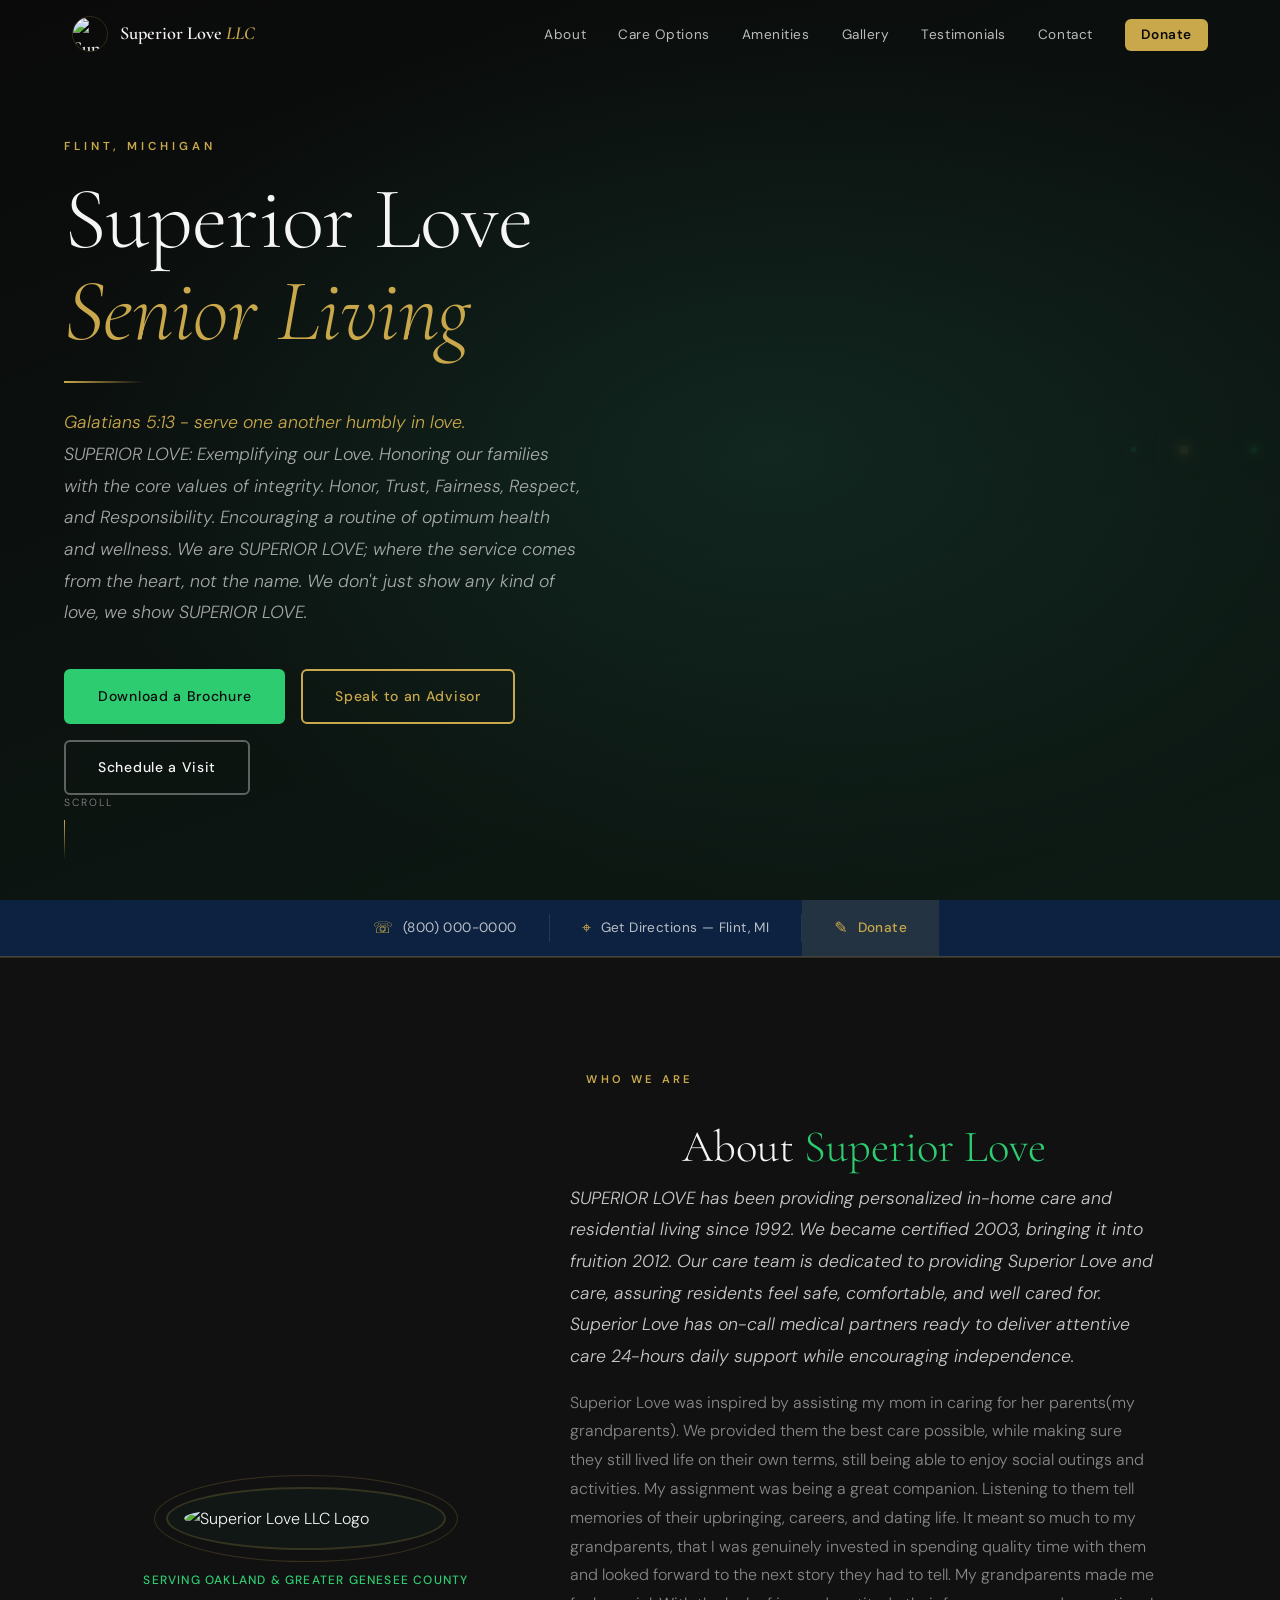
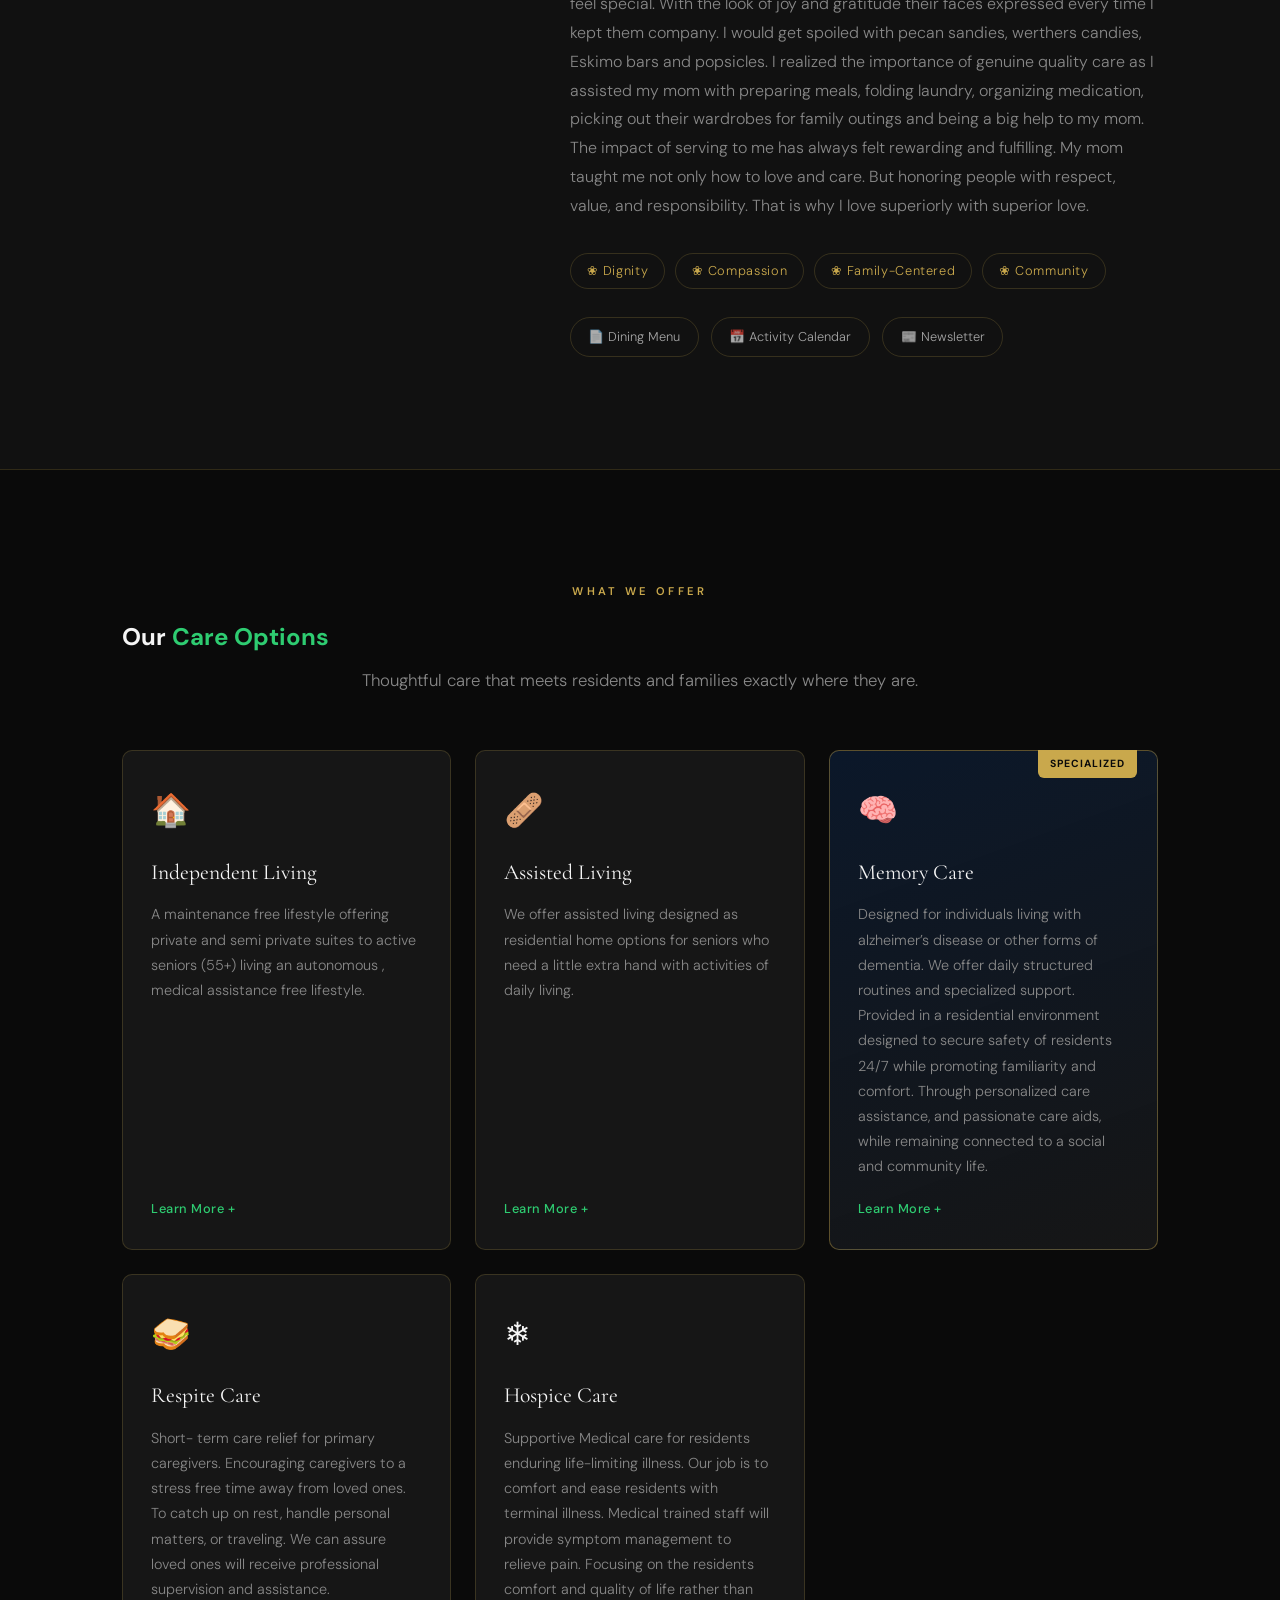
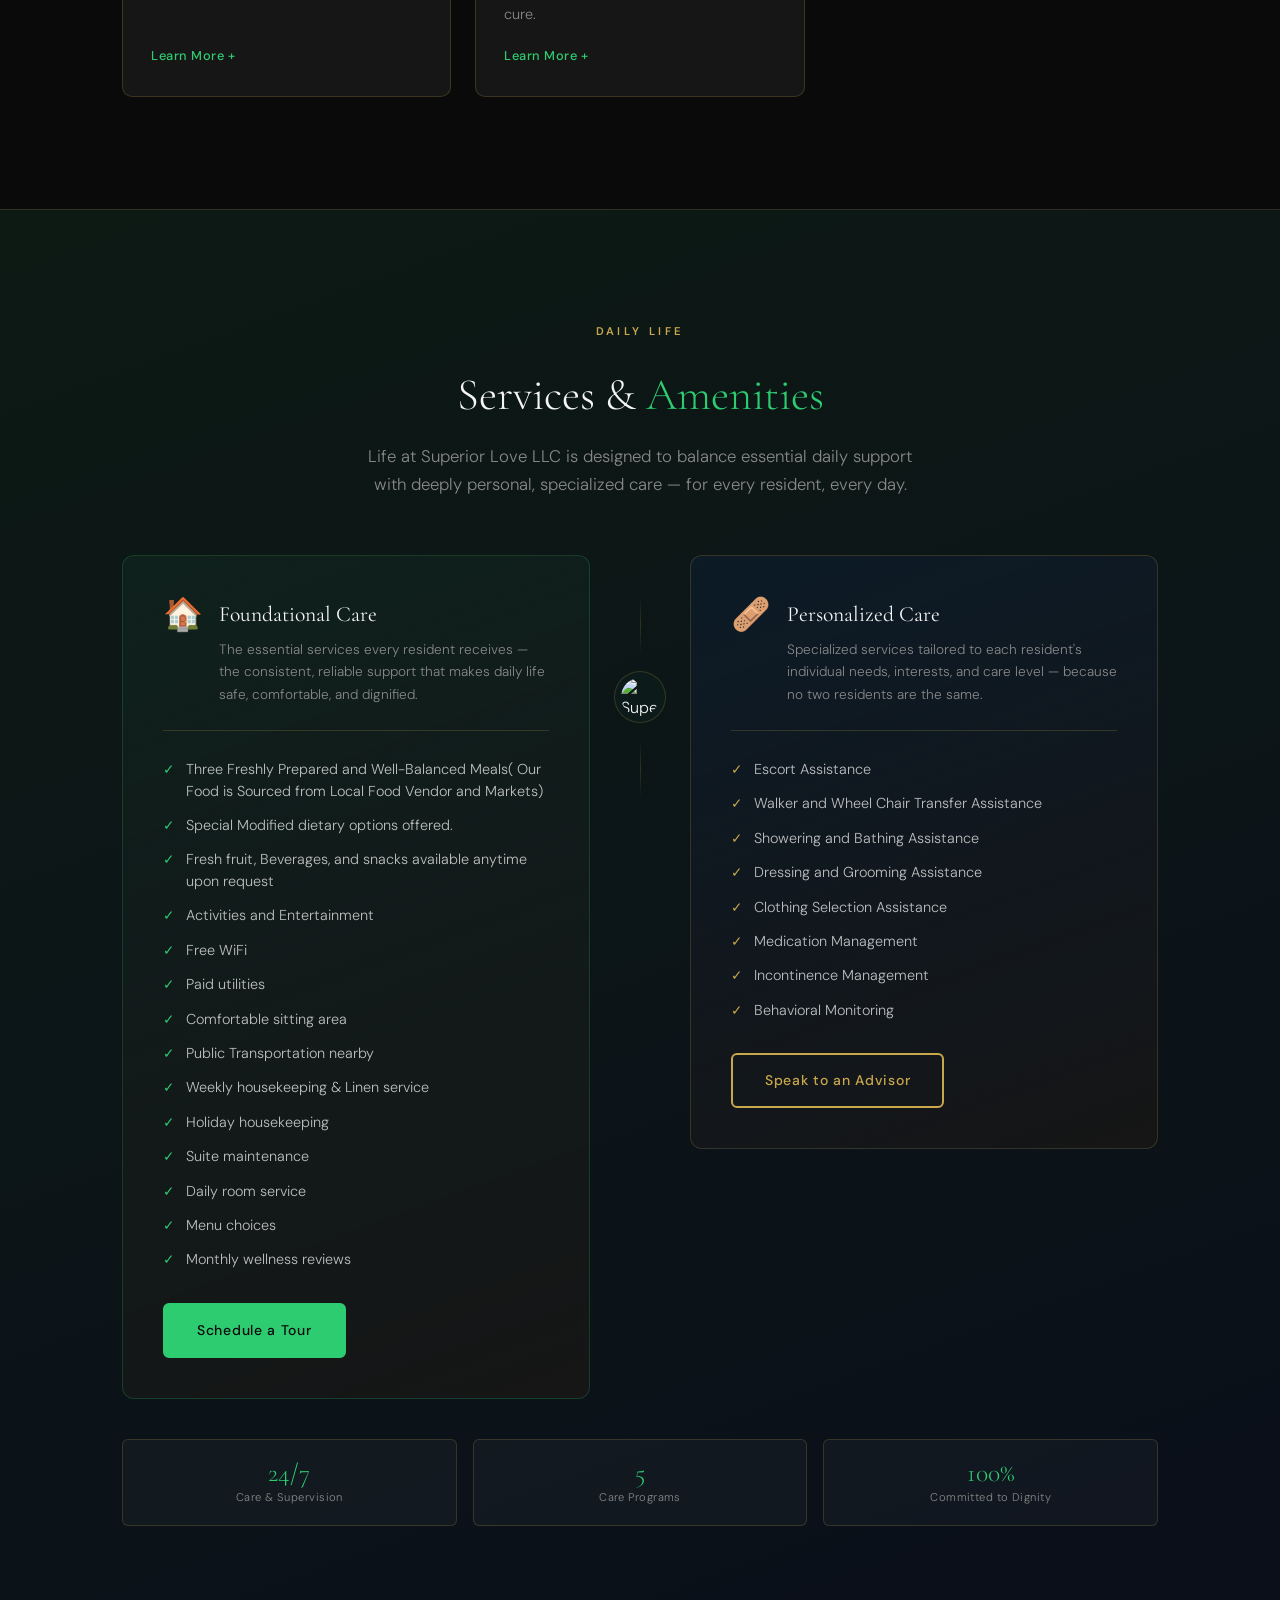
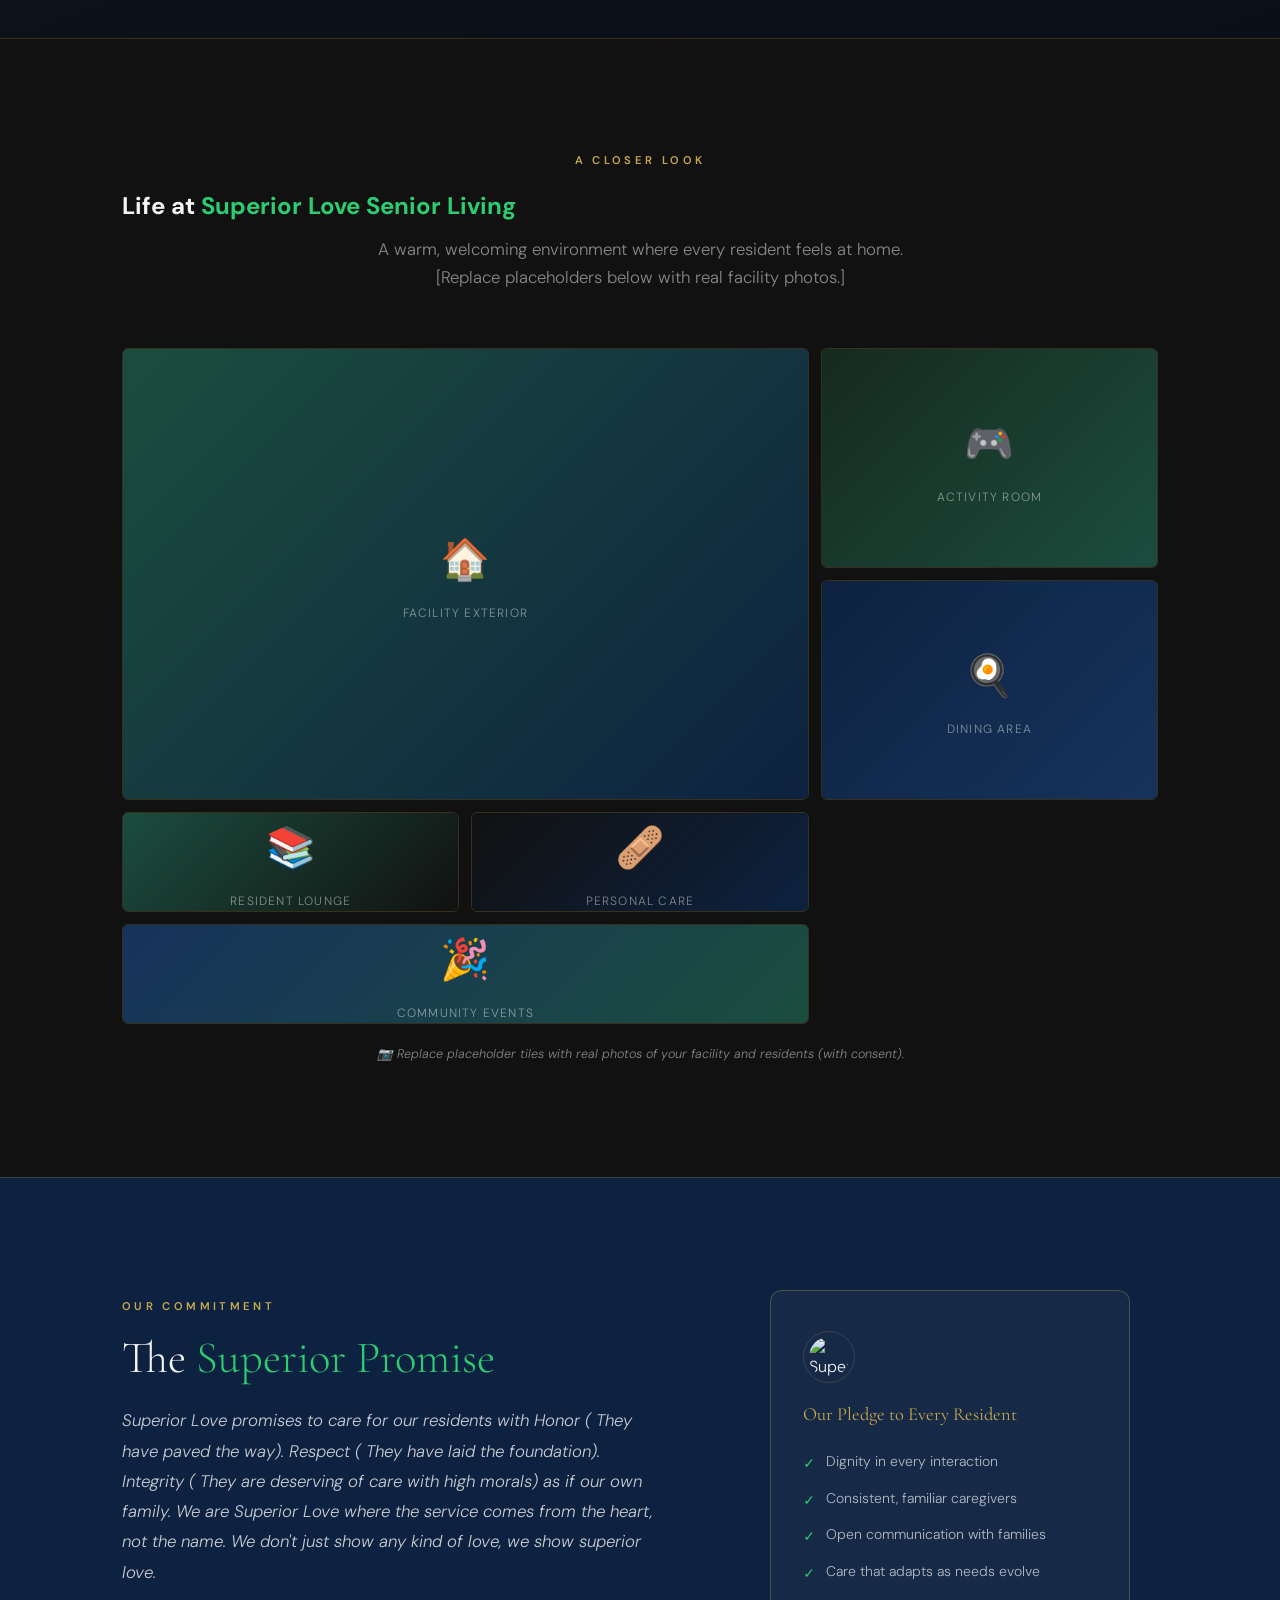
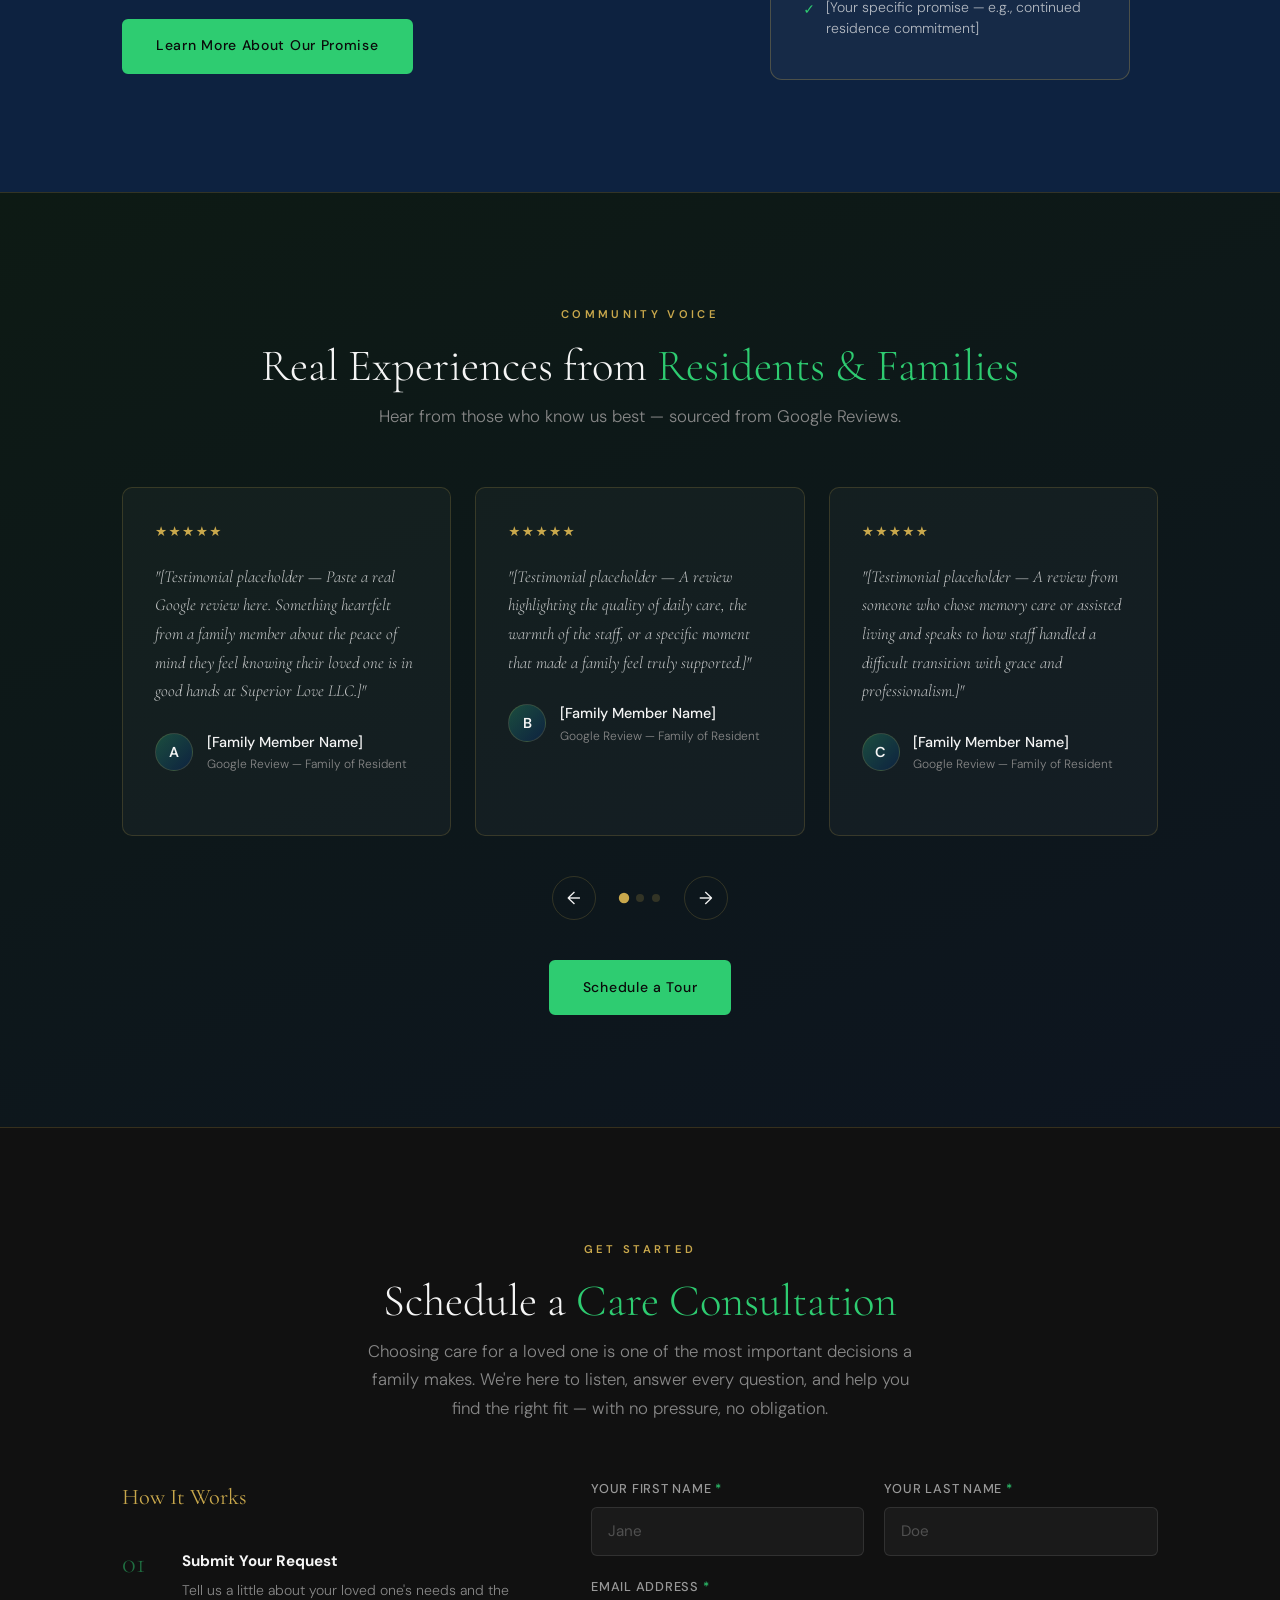
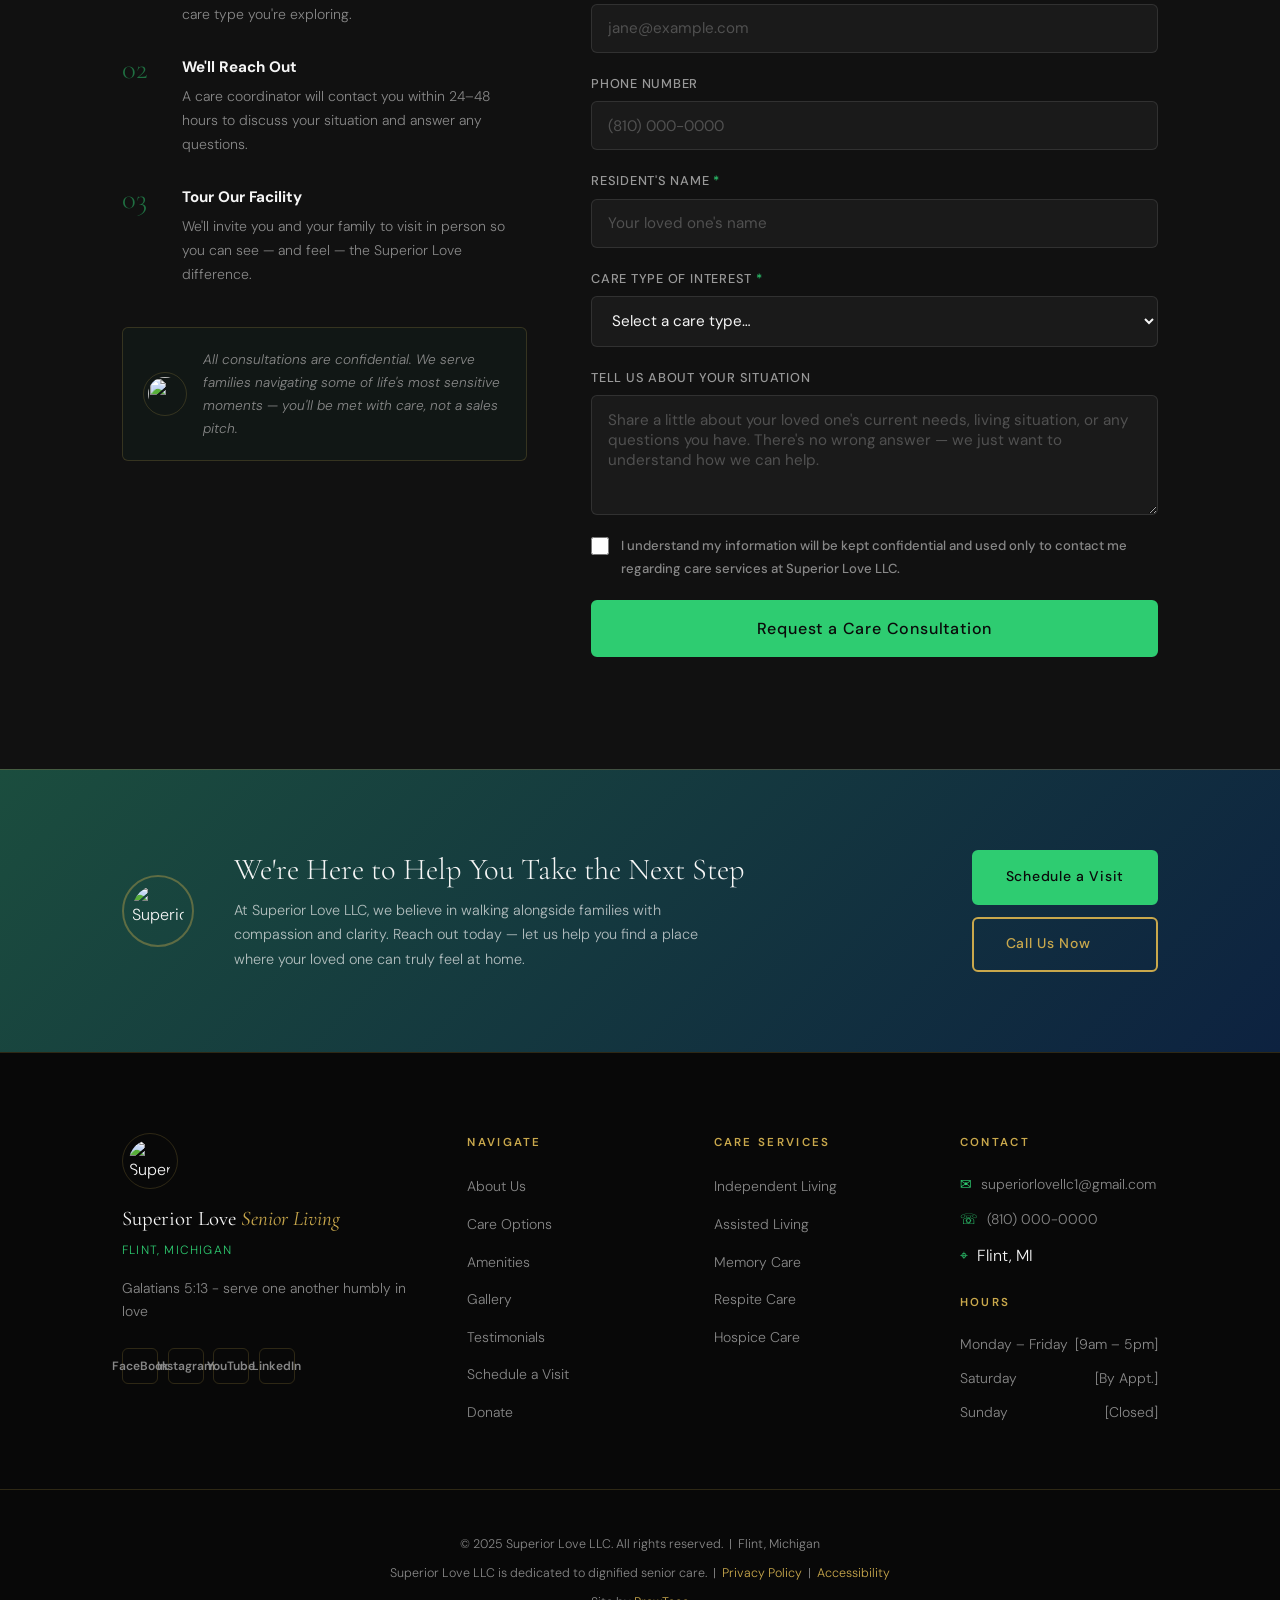
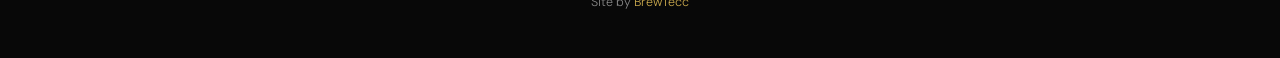
==== commit 6bf36f3e: "modified:   index.html 	modified:   style.css" ====
--- a/index.html
+++ b/index.html
@@ -42,6 +42,13 @@
   <section id="hero">
     <div class="hero-chakra-bg">
       <img src="logo.webp" alt="" aria-hidden="true" class="chakra-watermark" />
+      <div class="orbit-lights">
+        <div class="orbit-ring orbit-ring-1"><span class="light-dot"></span></div>
+        <div class="orbit-ring orbit-ring-2 reverse"><span class="light-dot"></span></div>
+        <div class="orbit-ring orbit-ring-3"><span class="light-dot"></span></div>
+        <div class="orbit-ring orbit-ring-4 reverse"><span class="light-dot"></span></div>
+    </div>
+</div>
     </div>
     <div class="hero-content">
       <p class="hero-eyebrow">Flint, Michigan</p>
--- a/style.css
+++ b/style.css
@@ -219,6 +219,78 @@
 @keyframes slowRotate {
   from { transform: translateY(-50%) rotate(0deg); }
   to   { transform: translateY(-50%) rotate(360deg); }
+}
+/* ---- HERO ORBIT LIGHTS ---- */
+.orbit-lights {
+  position: absolute;
+  top: 50%;
+  left: 50%;
+  width: 0;
+  height: 0;
+  pointer-events: none;
+}
+.orbit-ring {
+  position: absolute;
+  top: 0;
+  left: 0;
+  animation: orbitSpin linear infinite;
+}
+.orbit-ring.reverse { animation-direction: reverse; }
+
+.light-dot {
+  position: absolute;
+  border-radius: 50%;
+  animation: dotPulse ease-in-out infinite;
+}
+
+.orbit-ring-1 { animation-duration: 18s; }
+.orbit-ring-1 .light-dot {
+  top: -4px; left: 186px;
+  width: 8px; height: 8px;
+  background: var(--gold-light);
+  box-shadow: 0 0 10px 3px var(--gold), 0 0 22px 6px rgba(201,168,76,0.35);
+  animation-duration: 3s;
+}
+
+.orbit-ring-2 { animation-duration: 26s; }
+.orbit-ring-2 .light-dot {
+  top: -3px; left: 257px;
+  width: 6px; height: 6px;
+  background: var(--emerald);
+  box-shadow: 0 0 8px 2px var(--emerald), 0 0 18px 5px rgba(46,204,113,0.3);
+  animation-duration: 4s;
+  animation-delay: 1s;
+}
+
+.orbit-ring-3 { animation-duration: 34s; }
+.orbit-ring-3 .light-dot {
+  top: -3px; left: 327px;
+  width: 5px; height: 5px;
+  background: var(--gold);
+  box-shadow: 0 0 6px 2px var(--gold-light);
+  animation-duration: 5s;
+  animation-delay: 2s;
+}
+
+.orbit-ring-4 { animation-duration: 12s; }
+.orbit-ring-4 .light-dot {
+  top: -3px; left: 137px;
+  width: 5px; height: 5px;
+  background: var(--emerald);
+  box-shadow: 0 0 8px 3px rgba(46,204,113,0.5);
+  animation-duration: 2.4s;
+}
+
+@keyframes orbitSpin {
+  to { transform: rotate(360deg); }
+}
+@keyframes dotPulse {
+  0%, 100% { opacity: 0.4; transform: scale(0.8); }
+  50%      { opacity: 1;   transform: scale(1.15); }
+}
+
+@media (prefers-reduced-motion: reduce) {
+  .orbit-ring, .light-dot { animation: none !important; }
 }
 .hero-content {
   position: relative;
